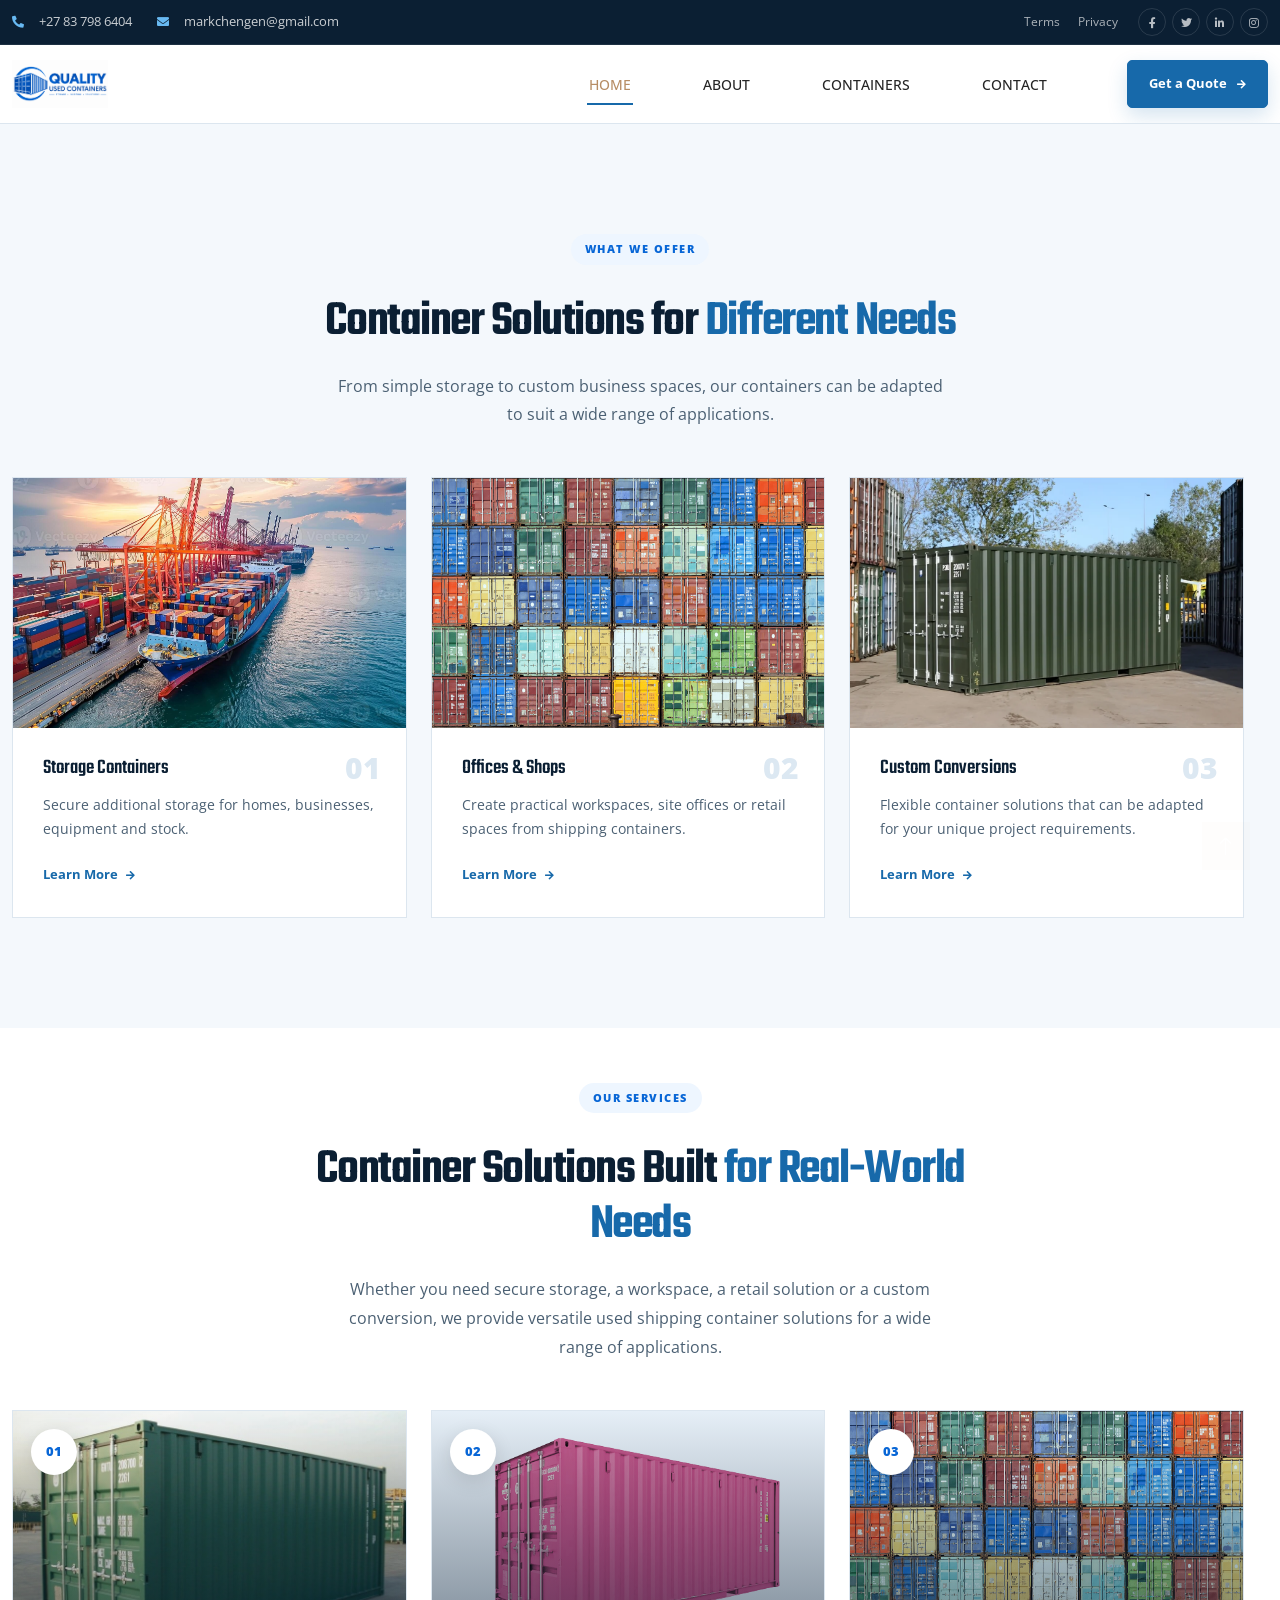
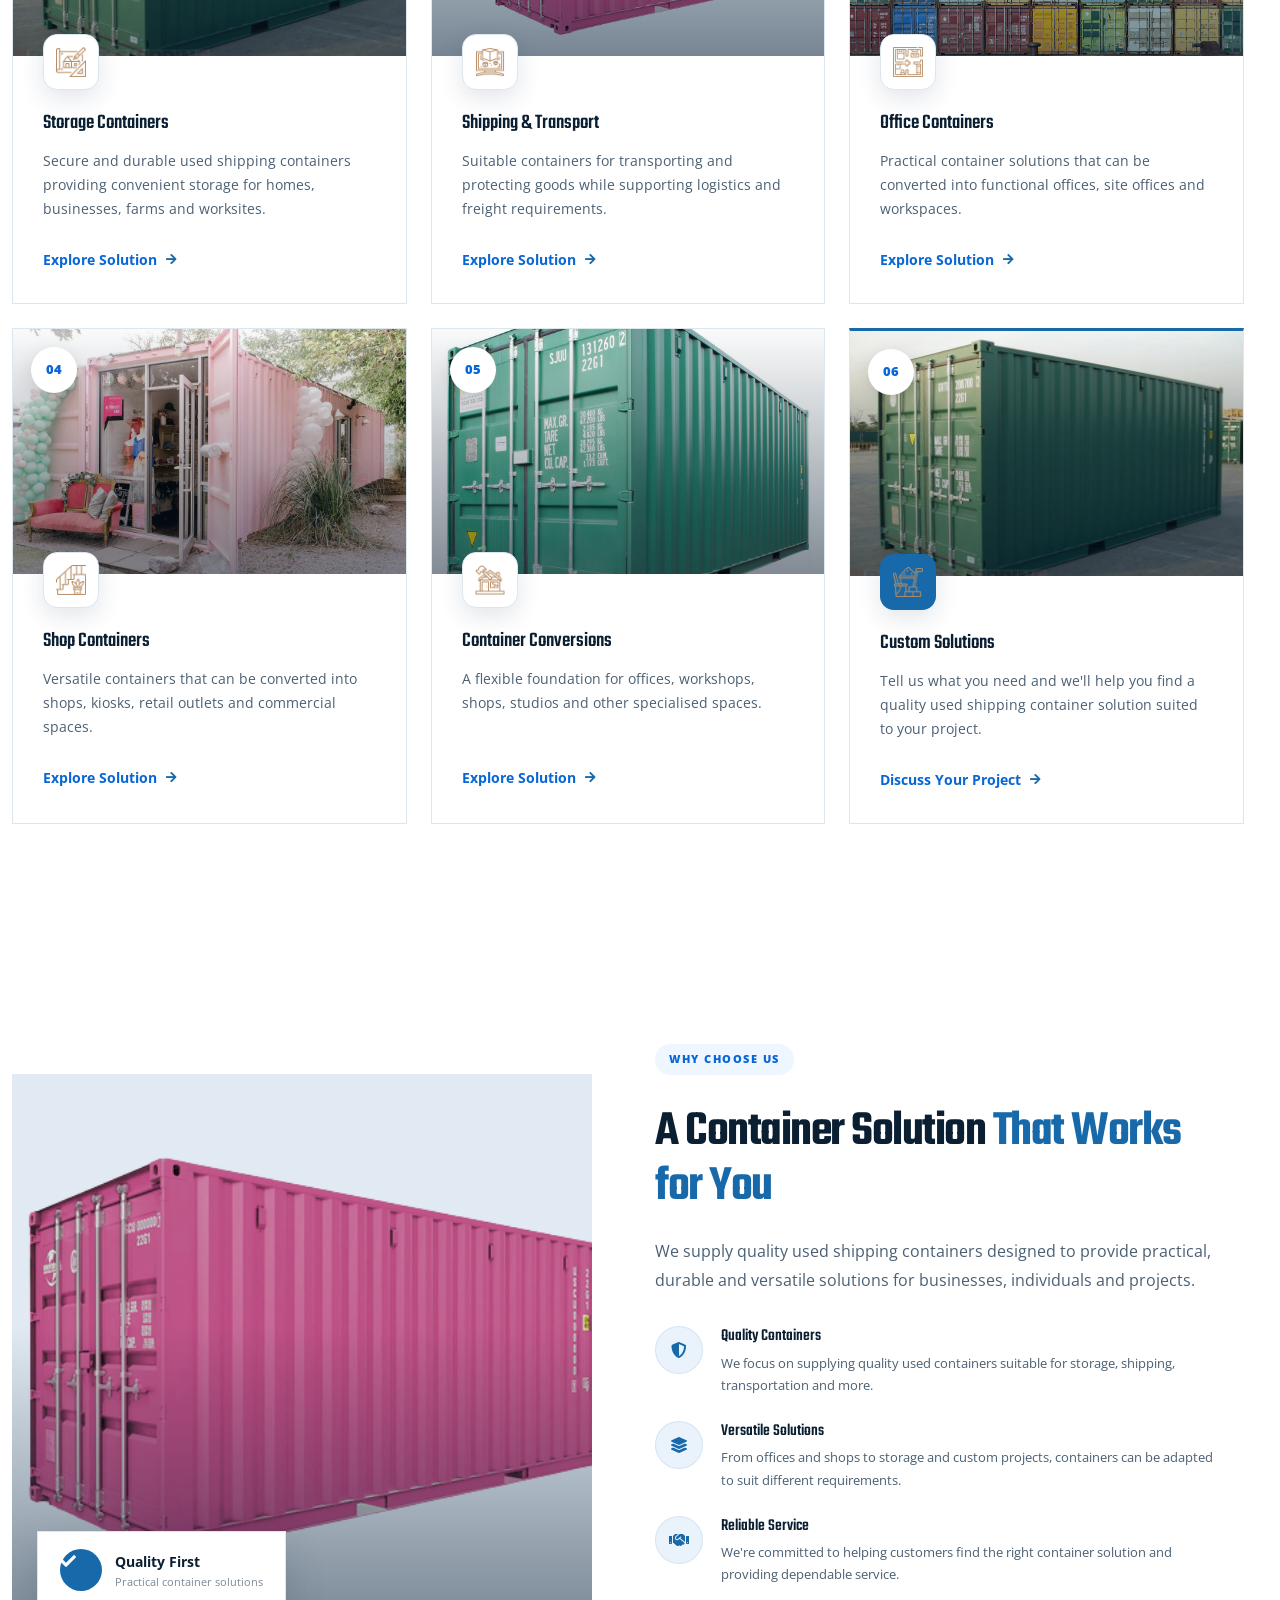
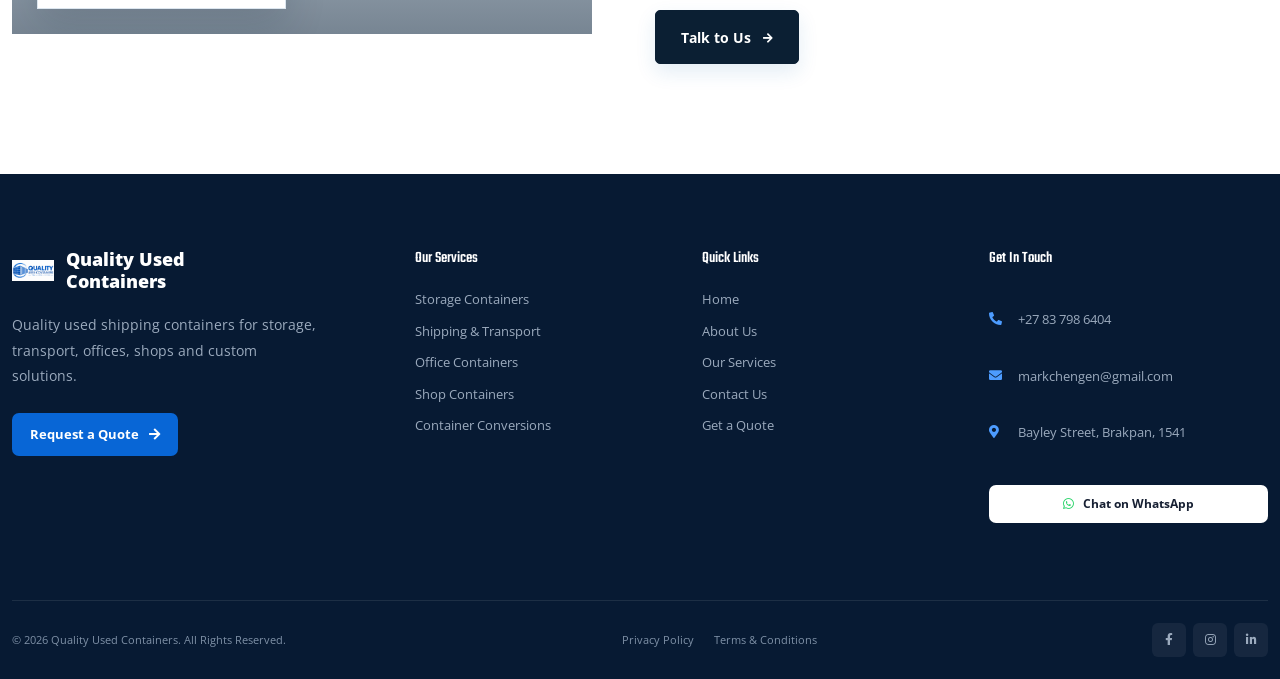
==== index.html @ aa627e4e "Initial website" ====
<!DOCTYPE html>
<html lang="en">

<head>
    <meta charset="utf-8">
    <title>Arkitektur - Architecture HTML Template</title>
    <meta content="width=device-width, initial-scale=1.0" name="viewport">
    <meta content="" name="keywords">
    <meta content="" name="description">

    <!-- Favicon -->
    <link href="img/favicon.ico" rel="icon">

    <!-- Google Web Fonts -->
    <link rel="preconnect" href="https://fonts.googleapis.com">
    <link rel="preconnect" href="https://fonts.gstatic.com" crossorigin>
    <link href="https://fonts.googleapis.com/css2?family=Open+Sans:wght@400;500;600&family=Teko:wght@400;500;600&display=swap" rel="stylesheet">

    <!-- Icon Font Stylesheet -->
    <link href="https://cdnjs.cloudflare.com/ajax/libs/font-awesome/5.10.0/css/all.min.css" rel="stylesheet">
    <link href="https://cdn.jsdelivr.net/npm/bootstrap-icons@1.4.1/font/bootstrap-icons.css" rel="stylesheet">

    <!-- Libraries Stylesheet -->
    <link href="lib/animate/animate.min.css" rel="stylesheet">
    <link href="lib/owlcarousel/assets/owl.carousel.min.css" rel="stylesheet">
    <link href="lib/tempusdominus/css/tempusdominus-bootstrap-4.min.css" rel="stylesheet" />

    <!-- Customized Bootstrap Stylesheet -->
    <link href="css/bootstrap.min.css" rel="stylesheet">

    <!-- Template Stylesheet -->
    <link href="css/style.css" rel="stylesheet">
</head>

<body>
<!-- Topbar Start -->
<div class="topbar">
    <div class="container">
        <div class="topbar-inner">

            <div class="topbar-contact">
                <a href="tel:+27837986404">
                    <i class="fa fa-phone-alt"></i>
                    <span>+27 83 798 6404</span>
                </a>

                <a href="mailto:markchengen@gmail.com">
                    <i class="fa fa-envelope"></i>
                    <span>markchengen@gmail.com</span>
                </a>
            </div>

            <div class="topbar-right">
                <div class="topbar-links">
                    <a href="#">Terms</a>
                    <a href="#">Privacy</a>
                </div>

                <div class="topbar-social">
                    <a href="#" aria-label="Facebook">
                        <i class="fab fa-facebook-f"></i>
                    </a>

                    <a href="#" aria-label="Twitter">
                        <i class="fab fa-twitter"></i>
                    </a>

                    <a href="#" aria-label="LinkedIn">
                        <i class="fab fa-linkedin-in"></i>
                    </a>

                    <a href="#" aria-label="Instagram">
                        <i class="fab fa-instagram"></i>
                    </a>
                </div>
            </div>

        </div>
    </div>
</div>
<!-- Topbar End -->


<!-- Navbar Start -->
<nav class="navbar navbar-expand-lg main-navbar sticky-top">

    <div class="container">

        <!-- Logo -->
        <a href="index.html" class="navbar-brand site-logo">
            <img src="img/icons/ChatGPT Image Sep 6, 2026, 07_32_24 PM.png" alt="Your Company Logo">
        </a>

        <!-- Mobile Toggle -->
    <button type="button" class="navbar-toggler me-4" data-bs-toggle="collapse" data-bs-target="#navbarCollapse">
            <span class="navbar-toggler-icon"><img src="img/icons/sidebar-4.png" alt="Toggle navigation"></span>
        </button>

        <!-- Navigation -->
        <div class="collapse navbar-collapse" id="navbarCollapse">

            <div class="navbar-nav ms-auto align-items-lg-center">

                <a href="index.html" class="nav-link active">
                    Home
                </a>

                <a href="about.html" class="nav-link">
                    About
                </a>

                <a href="service.html" class="nav-link">
                    Containers
                </a>

                <a href="contact.html" class="nav-link">
                    Contact
                </a>

                <div class="nav-cta-wrapper">
                    <a href="contact.html" class="nav-cta">
                        Get a Quote
                        <i class="fa fa-arrow-right"></i>
                    </a>
                </div>

            </div>

        </div>

    </div>

</nav>
<!-- Navbar End -->

<!-- Hero Start -->
<section class="hero-section">

    <div class="hero-slider owl-carousel">

        <!-- Slide 1 -->
        <div class="hero-slide">
            <img
                src="img/Container3.jpg"
                alt="Quality used shipping containers"
                class="hero-image"
            >

            <div class="hero-overlay"></div>

            <div class="container">
                <div class="hero-content">

                    <span class="hero-eyebrow">
                        QUALITY USED CONTAINERS
                    </span>

                    <h1>
                        Practical Container
                        Solutions Built for
                        <span>Your Needs.</span>
                    </h1>

                    <p>
                        Quality used shipping containers for storage,
                        transportation, offices, shops and custom projects.
                    </p>

                    <div class="hero-buttons">

                        <a href="service.html" class="btn-primary-custom">
                            View Containers
                            <i class="fa fa-arrow-right"></i>
                        </a>

                        <a href="contact.html" class="btn-outline-light-custom">
                            Get a Quote
                        </a>

                    </div>

                </div>
            </div>
        </div>


        <!-- Slide 2 -->
        <div class="hero-slide">
            <img
                src="img/Container7.jpg"
                alt="Durable shipping containers"
                class="hero-image"
            >

            <div class="hero-overlay"></div>

            <div class="container">
                <div class="hero-content">

                    <span class="hero-eyebrow">
                        DURABLE & VERSATILE
                    </span>

                    <h1>
                        The Right Container
                        for Your Next
                        <span>Project.</span>
                    </h1>

                    <p>
                        From secure storage to commercial spaces and
                        custom conversions, find a container that works
                        for you.
                    </p>

                    <div class="hero-buttons">

                        <a href="service.html" class="btn-primary-custom">
                            Explore Containers
                            <i class="fa fa-arrow-right"></i>
                        </a>

                        <a href="contact.html" class="btn-outline-light-custom">
                            Contact Us
                        </a>

                    </div>

                </div>
            </div>
        </div>


        <!-- Slide 3 -->
        <div class="hero-slide">
            <img
                src="img/Container8.webp"
                alt="Shipping container solutions"
                class="hero-image"
            >

            <div class="hero-overlay"></div>

            <div class="container">
                <div class="hero-content">

                    <span class="hero-eyebrow">
                        STORAGE • BUSINESS • CONVERSIONS
                    </span>

                    <h1>
                        One Container.
                        <span>Endless Possibilities.</span>
                    </h1>

                    <p>
                        Strong, adaptable and practical container solutions
                        for individuals, businesses and projects.
                    </p>

                    <div class="hero-buttons">

                        <a href="contact.html" class="btn-primary-custom">
                            Request a Quote
                            <i class="fa fa-arrow-right"></i>
                        </a>

                        <a href="about.html" class="btn-outline-light-custom">
                            Learn More
                        </a>

                    </div>

                </div>
            </div>
        </div>

    </div>

</section>
<!-- Hero End -->

<!-- Solutions Start -->
<section class="solutions-section">

    <div class="container">

        <div class="section-heading text-center">

            <span class="section-label">
                WHAT WE OFFER
            </span>

            <h2>
                Container Solutions for
                <span>Different Needs</span>
            </h2>

            <p>
                From simple storage to custom business spaces,
                our containers can be adapted to suit a wide range
                of applications.
            </p>

        </div>


        <div class="row g-4 mt-4">

            <div class="col-lg-4 col-md-6">

                <div class="solution-card">

                    <div class="solution-image">
                        <img
                            src="img/Container3.jpg"
                            alt="Container storage"
                        >
                    </div>

                    <div class="solution-content">

                        <span class="solution-number">01</span>

                        <h3>Storage Containers</h3>

                        <p>
                            Secure additional storage for homes,
                            businesses, equipment and stock.
                        </p>

                        <a href="service.html">
                            Learn More
                            <i class="fa fa-arrow-right"></i>
                        </a>

                    </div>

                </div>

            </div>


            <div class="col-lg-4 col-md-6">

                <div class="solution-card">

                    <div class="solution-image">
                        <img
                            src="img/Container7.jpg"
                            alt="Container office"
                        >
                    </div>

                    <div class="solution-content">

                        <span class="solution-number">02</span>

                        <h3>Offices & Shops</h3>

                        <p>
                            Create practical workspaces, site offices
                            or retail spaces from shipping containers.
                        </p>

                        <a href="service.html">
                            Learn More
                            <i class="fa fa-arrow-right"></i>
                        </a>

                    </div>

                </div>

            </div>


            <div class="col-lg-4 col-md-6">

                <div class="solution-card">

                    <div class="solution-image">
                        <img
                            src="img/Container8.webp"
                            alt="Custom container conversion"
                        >
                    </div>

                    <div class="solution-content">

                        <span class="solution-number">03</span>

                        <h3>Custom Conversions</h3>

                        <p>
                            Flexible container solutions that can be
                            adapted for your unique project requirements.
                        </p>

                        <a href="service.html">
                            Learn More
                            <i class="fa fa-arrow-right"></i>
                        </a>

                    </div>

                </div>

            </div>

        </div>

    </div>

</section>
<!-- Solutions End -->

<!-- Services Start -->
<section class="services-section">

    <div class="container">

        <!-- Section Heading -->
        <div class="section-heading">

            <span class="section-label">
                OUR SERVICES
            </span>

            <h2>
                Container Solutions Built
                <span>for Real-World Needs</span>
            </h2>

            <p>
                Whether you need secure storage, a workspace, a retail
                solution or a custom conversion, we provide versatile
                used shipping container solutions for a wide range of
                applications.
            </p>

        </div>


        <!-- Services Grid -->
        <div class="row g-4 mt-4">

            <!-- Storage -->
            <div class="col-lg-4 col-md-6">

                <article class="service-card">

                    <div class="service-card-image">

                        <img
                            src="img/Container10.jpg"
                            alt="Used shipping container for storage"
                        >

                        <span class="service-number">01</span>

                    </div>

                    <div class="service-card-content">

                        <div class="service-icon">
                            <img src="img/icons/icon-5.png" alt="">
                        </div>

                        <h3>Storage Containers</h3>

                        <p>
                            Secure and durable used shipping containers
                            providing convenient storage for homes,
                            businesses, farms and worksites.
                        </p>

                        <a href="service.html" class="service-link">
                            Explore Solution
                            <i class="fa fa-arrow-right"></i>
                        </a>

                    </div>

                </article>

            </div>


            <!-- Shipping -->
            <div class="col-lg-4 col-md-6">

                <article class="service-card">

                    <div class="service-card-image">

                        <img
                            src="img/Container11.webp"
                            alt="Shipping container for transportation"
                        >

                        <span class="service-number">02</span>

                    </div>

                    <div class="service-card-content">

                        <div class="service-icon">
                            <img src="img/icons/icon-6.png" alt="">
                        </div>

                        <h3>Shipping & Transport</h3>

                        <p>
                            Suitable containers for transporting and
                            protecting goods while supporting logistics
                            and freight requirements.
                        </p>

                        <a href="service.html" class="service-link">
                            Explore Solution
                            <i class="fa fa-arrow-right"></i>
                        </a>

                    </div>

                </article>

            </div>


            <!-- Offices -->
            <div class="col-lg-4 col-md-6">

                <article class="service-card">

                    <div class="service-card-image">

                        <img
                            src="img/Container7.jpg"
                            alt="Shipping container office"
                        >

                        <span class="service-number">03</span>

                    </div>

                    <div class="service-card-content">

                        <div class="service-icon">
                            <img src="img/icons/icon-7.png" alt="">
                        </div>

                        <h3>Office Containers</h3>

                        <p>
                            Practical container solutions that can be
                            converted into functional offices, site
                            offices and workspaces.
                        </p>

                        <a href="service.html" class="service-link">
                            Explore Solution
                            <i class="fa fa-arrow-right"></i>
                        </a>

                    </div>

                </article>

            </div>


            <!-- Shops -->
            <div class="col-lg-4 col-md-6">

                <article class="service-card">

                    <div class="service-card-image">

                        <img
                            src="img/Container13.jpg"
                            alt="Shipping container shop"
                        >

                        <span class="service-number">04</span>

                    </div>

                    <div class="service-card-content">

                        <div class="service-icon">
                            <img src="img/icons/icon-8.png" alt="">
                        </div>

                        <h3>Shop Containers</h3>

                        <p>
                            Versatile containers that can be converted
                            into shops, kiosks, retail outlets and
                            commercial spaces.
                        </p>

                        <a href="service.html" class="service-link">
                            Explore Solution
                            <i class="fa fa-arrow-right"></i>
                        </a>

                    </div>

                </article>

            </div>


            <!-- Conversions -->
            <div class="col-lg-4 col-md-6">

                <article class="service-card">

                    <div class="service-card-image">

                        <img
                            src="img/Container9.jpg"
                            alt="Custom shipping container conversion"
                        >

                        <span class="service-number">05</span>

                    </div>

                    <div class="service-card-content">

                        <div class="service-icon">
                            <img src="img/icons/icon-9.png" alt="">
                        </div>

                        <h3>Container Conversions</h3>

                        <p>
                            A flexible foundation for offices,
                            workshops, shops, studios and other
                            specialised spaces.
                        </p>

                        <a href="service.html" class="service-link">
                            Explore Solution
                            <i class="fa fa-arrow-right"></i>
                        </a>

                    </div>

                </article>

            </div>


            <!-- Custom -->
            <div class="col-lg-4 col-md-6">

                <article class="service-card service-card-featured">

                    <div class="service-card-image">

                        <img
                            src="img/Container10.jpg"
                            alt="Custom container solution"
                        >

                        <span class="service-number">06</span>

                    </div>

                    <div class="service-card-content">

                        <div class="service-icon">
                            <img src="img/icons/icon-10.png" alt="">
                        </div>

                        <h3>Custom Solutions</h3>

                        <p>
                            Tell us what you need and we'll help you
                            find a quality used shipping container
                            solution suited to your project.
                        </p>

                        <a href="contact.html" class="service-link">
                            Discuss Your Project
                            <i class="fa fa-arrow-right"></i>
                        </a>

                    </div>

                </article>

            </div>

        </div>

    </div>

</section>
<!-- Services End -->
<!-- Why Choose Us Start -->
<section class="why-section">

    <div class="container">

        <div class="row align-items-center g-5">

            <!-- Image -->
            <div class="col-lg-6">

                <div class="why-image">

                    <img
                        src="img/Container11.webp"
                        alt="Quality used shipping containers"
                    >

                    <div class="why-image-card">

                        <span class="why-card-icon">
                            <i class="fa fa-check"></i>
                        </span>

                        <div>
                            <strong>Quality First</strong>
                            <span>Practical container solutions</span>
                        </div>

                    </div>

                </div>

            </div>


            <!-- Content -->
            <div class="col-lg-6">

                <div class="why-content">

                    <span class="section-label">
                        WHY CHOOSE US
                    </span>

                    <h2>
                        A Container Solution
                        <span>That Works for You</span>
                    </h2>

                    <p class="why-intro">
                        We supply quality used shipping containers
                        designed to provide practical, durable and
                        versatile solutions for businesses, individuals
                        and projects.
                    </p>


                    <!-- Feature -->
                    <div class="why-feature">

                        <div class="why-feature-icon">
                            <i class="fa fa-shield-alt"></i>
                        </div>

                        <div>
                            <h3>Quality Containers</h3>

                            <p>
                                We focus on supplying quality used
                                containers suitable for storage,
                                shipping, transportation and more.
                            </p>
                        </div>

                    </div>


                    <!-- Feature -->
                    <div class="why-feature">

                        <div class="why-feature-icon">
                            <i class="fa fa-layer-group"></i>
                        </div>

                        <div>
                            <h3>Versatile Solutions</h3>

                            <p>
                                From offices and shops to storage and
                                custom projects, containers can be adapted
                                to suit different requirements.
                            </p>
                        </div>

                    </div>


                    <!-- Feature -->
                    <div class="why-feature">

                        <div class="why-feature-icon">
                            <i class="fa fa-handshake"></i>
                        </div>

                        <div>
                            <h3>Reliable Service</h3>

                            <p>
                                We're committed to helping customers
                                find the right container solution and
                                providing dependable service.
                            </p>

                        </div>

                    </div>


                    <a href="contact.html" class="btn-primary-custom dark-button">
                        Talk to Us
                        <i class="fa fa-arrow-right"></i>
                    </a>

                </div>

            </div>

        </div>

    </div>

</section>
<!-- =========================================================
     MODERN FOOTER
     ========================================================= -->

<footer class="modern-footer">


<div class="container">

    <div class="footer-main">

        <!-- Company -->
        <div class="footer-company">

            <a href="index.html" class="footer-logo">
                <img src="img/icons/ChatGPT Image Sep 6, 2026, 07_32_24 PM.png" alt="Quality Used Containers">
                <span>Quality Used Containers</span>
            </a>

            <p>
                Quality used shipping containers for storage, transport,
                offices, shops and custom solutions.
            </p>

            <a href="contact.html" class="footer-quote-button">
                Request a Quote
                <i class="fa fa-arrow-right"></i>
            </a>

        </div>


        <!-- Services -->
        <div class="footer-column">

            <h3>Our Services</h3>

            <a href="service.html">Storage Containers</a>
            <a href="service.html">Shipping & Transport</a>
            <a href="service.html">Office Containers</a>
            <a href="service.html">Shop Containers</a>
            <a href="service.html">Container Conversions</a>

        </div>


        <!-- Quick Links -->
        <div class="footer-column">

            <h3>Quick Links</h3>

            <a href="index.html">Home</a>
            <a href="about.html">About Us</a>
            <a href="service.html">Our Services</a>
            <a href="contact.html">Contact Us</a>
            <a href="contact.html">Get a Quote</a>

        </div>


        <!-- Contact -->
        <div class="footer-column footer-contact">

            <h3>Get In Touch</h3>

            <a href="tel:+27837986404">
                <i class="fa fa-phone-alt"></i>
                <span>+27 83 798 6404</span>
            </a>

            <a href="mailto:markchengen@gmail.com">
                <i class="fa fa-envelope"></i>
                <span>markchengen@gmail.com</span>
            </a>

            <a href="#">
                <i class="fa fa-map-marker-alt"></i>
                <span>Bayley Street, Brakpan, 1541</span>
            </a>

            <a
                href="https://wa.me/27837986404"
                target="_blank"
                class="footer-whatsapp">
                <i class="fab fa-whatsapp"></i>
                Chat on WhatsApp
            </a>

        </div>

    </div>


    <!-- Footer Bottom -->
    <div class="footer-bottom">

        <p>
            © 2026 Quality Used Containers.
            All Rights Reserved.
        </p>

        <div class="footer-bottom-links">
            <a href="#">Privacy Policy</a>
            <a href="#">Terms & Conditions</a>
        </div>

        <div class="footer-social">

            <a href="#" aria-label="Facebook">
                <i class="fab fa-facebook-f"></i>
            </a>

            <a href="#" aria-label="Instagram">
                <i class="fab fa-instagram"></i>
            </a>

            <a href="#" aria-label="LinkedIn">
                <i class="fab fa-linkedin-in"></i>
            </a>

        </div>

    </div>

</div>


</footer>
    
    <!-- Back to Top -->
    <a href="#" class="btn btn-lg btn-primary btn-lg-square back-to-top"><i class="bi bi-arrow-up"></i></a>


    <!-- JavaScript Libraries -->
    <script src="https://code.jquery.com/jquery-3.4.1.min.js"></script>
    <script src="https://cdn.jsdelivr.net/npm/bootstrap@5.0.0/dist/js/bootstrap.bundle.min.js"></script>
    <script src="lib/wow/wow.min.js"></script>
    <script src="lib/easing/easing.min.js"></script>
    <script src="lib/waypoints/waypoints.min.js"></script>
    <script src="lib/counterup/counterup.min.js"></script>
    <script src="lib/owlcarousel/owl.carousel.min.js"></script>
    <script src="lib/tempusdominus/js/moment.min.js"></script>
    <script src="lib/tempusdominus/js/moment-timezone.min.js"></script>
    <script src="lib/tempusdominus/js/tempusdominus-bootstrap-4.min.js"></script>

    <!-- Template Javascript -->
    <script src="js/main.js"></script>
</body>

</html>
---- css/style.css ----
/********** Template CSS **********/
:root {
    --primary: #B78D65;
    --light: #F8F8F8;
    --dark: #252525;
}

h1,
h2,
.h1,
.h2,
.fw-bold {
    font-weight: 600 !important;
}

h3,
h4,
.h3,
.h4,
.fw-medium {
    font-weight: 500 !important;
}

h5,
h6,
.h5,
.h6,
.fw-normal {
    font-weight: 400 !important;
}

.back-to-top {
    position: fixed;
    display: none;
    right: 30px;
    bottom: 30px;
    z-index: 99;
}


/*** Spinner ***/
#spinner {
    opacity: 0;
    visibility: hidden;
    transition: opacity .5s ease-out, visibility 0s linear .5s;
    z-index: 99999;
}

#spinner.show {
    transition: opacity .5s ease-out, visibility 0s linear 0s;
    visibility: visible;
    opacity: 1;
}


/*** Button ***/
.btn {
    font-weight: 500;
    transition: .5s;
}

.btn.btn-primary,
.btn.btn-secondary {
    color: #FFFFFF;
}

.btn-square {
    width: 38px;
    height: 38px;
}

.btn-sm-square {
    width: 32px;
    height: 32px;
}

.btn-lg-square {
    width: 48px;
    height: 48px;
}

.btn-square,
.btn-sm-square,
.btn-lg-square {
    padding: 0;
    display: flex;
    align-items: center;
    justify-content: center;
    font-weight: normal;
}

.btn-outline-body {
    color: var(--primary);
    border-color: #777777;
}

.btn-outline-body:hover {
    color: #FFFFFF;
    background: var(--primary);
    border-color: var(--primary);
}


/*** Navbar ***/
.navbar .dropdown-toggle::after {
    border: none;
    content: "\f107";
    font-family: "Font Awesome 5 Free";
    font-weight: 900;
    vertical-align: middle;
    margin-left: 8px;
}

.navbar .navbar-nav .nav-link {
    margin-right: 30px;
    padding: 30px 0;
    color: var(--dark);
    font-weight: 500;
    text-transform: uppercase;
    outline: none;
}

.navbar .navbar-nav .nav-link:hover,
.navbar .navbar-nav .nav-link.active {
    color: var(--primary);
}

.navbar.sticky-top {
    top: -100px;
    transition: .5s;
}

@media (max-width: 991.98px) {
    .navbar .navbar-nav .nav-link {
        margin-right: 0;
        padding: 10px 0;
    }

    .navbar .navbar-nav {
        border-top: 1px solid #EEEEEE;
    }
}

@media (min-width: 992px) {
    .navbar .nav-item .dropdown-menu {
        display: block;
        visibility: hidden;
        top: 100%;
        transform: rotateX(-75deg);
        transform-origin: 0% 0%;
        transition: .5s;
        opacity: 0;
    }

    .navbar .nav-item:hover .dropdown-menu {
        transform: rotateX(0deg);
        visibility: visible;
        transition: .5s;
        opacity: 1;
    }
}


/*** Header ***/
.owl-carousel-inner {
    position: absolute;
    width: 100%;
    height: 100%;
    top: 0;
    left: 0;
    display: flex;
    align-items: center;
    background: rgba(0, 0, 0, .5);
}

@media (max-width: 768px) {
    .header-carousel .owl-carousel-item {
        position: relative;
        min-height: 500px;
    }

    .header-carousel .owl-carousel-item img {
        position: absolute;
        width: 100%;
        height: 100%;
        object-fit: cover;
    }

    .header-carousel .owl-carousel-item p {
        font-size: 16px !important;
    }
}

.header-carousel .owl-dots {
    position: absolute;
    width: 60px;
    height: 100%;
    top: 0;
    right: 30px;
    display: flex;
    flex-direction: column;
    align-items: center;
    justify-content: center;
}

.header-carousel .owl-dots .owl-dot {
    position: relative;
    width: 45px;
    height: 45px;
    margin: 5px 0;
    background: var(--dark);
    transition: .5s;
}

.header-carousel .owl-dots .owl-dot.active {
    width: 60px;
    height: 60px;
}

.header-carousel .owl-dots .owl-dot img {
    position: absolute;
    width: 100%;
    height: 100%;
    object-fit: cover;
    padding: 2px;
    transition: .5s;
    opacity: .3;
}

.header-carousel .owl-dots .owl-dot.active img {
    opacity: 1;
}

.page-header {
    background: linear-gradient(rgba(0, 0, 0, .5), rgba(0, 0, 0, .5)), url(../img/Container4.jpg) center center no-repeat;
    background-size: cover;
}

.breadcrumb-item+.breadcrumb-item::before {
    color: var(--light);
}


/*** Section Title ***/
.section-title {
    color: var(--primary);
    font-weight: 600;
    letter-spacing: 5px;
    text-transform: uppercase;
}


/*** Facts ***/
.fact-item .fact-icon {
    width: 120px;
    height: 120px;
    margin-top: -60px;
    margin-bottom: 1.5rem;
    display: inline-flex;
    align-items: center;
    justify-content: center;
    background: #FFFFFF;
    border-radius: 120px;
    transition: .5s;
}

.fact-item:hover .fact-icon {
    background: var(--dark);
}

.fact-item .fact-icon i {
    color: var(--primary);
    transition: .5;
}

.fact-item:hover .fact-icon i {
    color: #FFFFFF;
}


/*** About & Feature ***/
.about-img,
.feature-img {
    position: relative;
    height: 100%;
    min-height: 400px;
}

.about-img img,
.feature-img img {
    position: absolute;
    width: 60%;
    height: 80%;
    object-fit: cover;
}

.about-img img:last-child,
.feature-img img:last-child {
    margin: 20% 0 0 40%;
}

.about-img::before,
.feature-img::before {
    position: absolute;
    content: "";
    width: 60%;
    height: 80%;
    top: 10%;
    left: 20%;
    border: 5px solid var(--primary);
    z-index: -1;
}


/*** Service ***/
.service-item .bg-img {
    position: absolute;
    width: 100%;
    height: 100%;
    object-fit: cover;
    z-index: -1;
}

.service-item .service-text {
    background: var(--light);
    transition: .5s;
}

.service-item:hover .service-text {
    background: rgba(0, 0, 0, .7);
}

.service-item * {
    transition: .5;
}

.service-item:hover * {
    color: #FFFFFF;
}

.service-item .btn {
    width: 40px;
    height: 40px;
    display: inline-flex;
    align-items: center;
    color: var(--dark);
    background: #FFFFFF;
    white-space: nowrap;
    overflow: hidden;
    transition: .5s;
}

.service-item:hover .btn {
    width: 140px;
}


/*** Project ***/
.project .nav .nav-link {
    background: var(--light);
    transition: .5s;
}

.project .nav .nav-link.active {
    background: var(--primary);
}

.project .nav .nav-link.active h3 {
    color: #FFFFFF !important;
}


/*** Team ***/
.team-items {
    margin: -.75rem;
}

.team-item {
    padding: .75rem;
}

.team-item::after {
    position: absolute;
    content: "";
    width: 100%;
    height: 0;
    top: 0;
    left: 0;
    background: #FFFFFF;
    transition: .5s;
    z-index: -1;
}

.team-item:hover::after {
    height: 100%;
    background: var(--primary);
}

.team-item .team-social {
    position: absolute;
    width: 100%;
    bottom: -20px;
    left: 0;
}

.team-item .team-social .btn {
    display: inline-flex;
    margin: 0 2px;
    color: var(--primary);
    background: var(--light);
}

.team-item .team-social .btn:hover {
    color: #FFFFFF;
    background: var(--primary);
}


/*** Appointment ***/
.bootstrap-datetimepicker-widget.bottom {
    top: auto !important;
}

.bootstrap-datetimepicker-widget .table * {
    border-bottom-width: 0px;
}

.bootstrap-datetimepicker-widget .table th {
    font-weight: 500;
}

.bootstrap-datetimepicker-widget.dropdown-menu {
    padding: 10px;
    border-radius: 2px;
}

.bootstrap-datetimepicker-widget table td.active,
.bootstrap-datetimepicker-widget table td.active:hover {
    background: var(--primary);
}

.bootstrap-datetimepicker-widget table td.today::before {
    border-bottom-color: var(--primary);
}


/*** Testimonial ***/
.testimonial-carousel {
    display: flex !important;
    flex-direction: column-reverse;
    max-width: 700px;
    margin: 0 auto;
}

.testimonial-carousel .owl-dots {
    height: 100px;
    display: flex;
    align-items: center;
    justify-content: center;
    margin-bottom: 30px;
}

.testimonial-carousel .owl-dots .owl-dot {
    position: relative;
    width: 60px;
    height: 60px;
    margin: 0 5px;
    transition: .5s;
}

.testimonial-carousel .owl-dots .owl-dot.active {
    width: 100px;
    height: 100px;
}

.testimonial-carousel .owl-dots .owl-dot::after {
    position: absolute;
    width: 40px;
    height: 40px;
    bottom: -20px;
    left: 50%;
    transform: translateX(-50%);
    display: flex;
    align-items: center;
    justify-content: center;
    content: "\f10d";
    font-family: "Font Awesome 5 Free";
    font-weight: 900;
    color: var(--primary);
    background: #FFFFFF;
    border-radius: 40px;
    transition: .5s;
    opacity: 0;
}

.testimonial-carousel .owl-dots .owl-dot.active::after {
    opacity: 1;
}

.testimonial-carousel .owl-dots .owl-dot img {
    opacity: .4;
    transition: .5s;
}

.testimonial-carousel .owl-dots .owl-dot.active img {
    opacity: 1;
}


/*** Footer ***/
.footer .btn.btn-link {
    display: block;
    margin-bottom: 5px;
    padding: 0;
    text-align: left;
    color: #777777;
    font-weight: normal;
    text-transform: capitalize;
    transition: .3s;
}

.footer .btn.btn-link::before {
    position: relative;
    content: "\f105";
    font-family: "Font Awesome 5 Free";
    font-weight: 900;
    color: var(--primary);
    margin-right: 10px;
}

.footer .btn.btn-link:hover {
    color: var(--primary);
    letter-spacing: 1px;
    box-shadow: none;
}

.footer .form-control {
    border-color: #777777;
}

.footer .copyright {
    padding: 25px 0;
    font-size: 15px;
    border-top: 1px solid rgba(256, 256, 256, .1);
}

.footer .copyright a {
    color: var(--light);
}

.footer .copyright a:hover {
    color: var(--primary);
}
/* =========================================================
   MODERN HEADER / NAVBAR
   BLUE & WHITE THEME
========================================================= */

:root {
    --brand-primary: #1769aa;
    --brand-primary-dark: #0f4f82;
    --brand-dark: #0b1f33;
    --brand-dark-2: #12304a;
    --brand-text: #4b6073;
    --brand-light: #f4f8fc;
    --brand-blue-light: #eaf3fb;
    --brand-border: #dce6ef;
    --white: #ffffff;
}


/* =========================================================
   TOPBAR
========================================================= */

.topbar {
    background: var(--brand-dark);
    color: rgba(255, 255, 255, 0.78);
    font-size: 13px;
    border-bottom: 1px solid rgba(255, 255, 255, 0.08);
}

.topbar-inner {
    min-height: 42px;
    display: flex;
    align-items: center;
    justify-content: space-between;
    gap: 20px;
}

.topbar-contact,
.topbar-right,
.topbar-links,
.topbar-social {
    display: flex;
    align-items: center;
}

.topbar-contact {
    gap: 24px;
}

.topbar-contact a {
    color: rgba(255, 255, 255, 0.72);
    text-decoration: none;
    transition: all 0.25s ease;
}

.topbar-contact a:hover {
    color: #65b7f3;
}

.topbar-contact i {
    color: #65b7f3;
    margin-right: 7px;
}

.topbar-right {
    gap: 22px;
}

.topbar-links {
    gap: 18px;
}

.topbar-links a {
    color: rgba(255, 255, 255, 0.65);
    text-decoration: none;
    transition: color 0.25s ease;
}

.topbar-links a:hover {
    color: var(--white);
}

.topbar-social {
    gap: 7px;
}

.topbar-social a {
    width: 27px;
    height: 27px;
    display: inline-flex;
    align-items: center;
    justify-content: center;
    border: 1px solid rgba(255, 255, 255, 0.15);
    border-radius: 50%;
    color: rgba(255, 255, 255, 0.7);
    font-size: 11px;
    text-decoration: none;
    transition: all 0.25s ease;
}

.topbar-social a:hover {
    background: var(--brand-primary);
    border-color: var(--brand-primary);
    color: var(--white);
    transform: translateY(-2px);
}


/* =========================================================
   MAIN NAVBAR
========================================================= */

.main-navbar {
    background: rgba(255, 255, 255, 0.98);
    border-bottom: 1px solid var(--brand-border);
    min-height: 78px;
    padding: 0;

    transition:
        background 0.3s ease,
        box-shadow 0.3s ease;
}


/* Logo */

.site-logo {
    display: flex;
    align-items: center;
    padding: 0;
}

.site-logo img {
    width: auto;
    max-height: 48px;
    object-fit: contain;
}


/* Navigation */

.main-navbar .navbar-nav {
    gap: 5px;
}

.main-navbar .nav-link {
    position: relative;
    display: flex;
    align-items: center;
    min-height: 78px;
    padding: 0 17px !important;

    color: var(--brand-dark);

    font-size: 14px;
    font-weight: 600;
    text-decoration: none;

    transition: color 0.25s ease;
}


/* Animated underline */

.main-navbar .nav-link::after {
    content: "";

    position: absolute;
    left: 17px;
    right: 17px;
    bottom: 0;

    height: 3px;

    background: var(--brand-primary);

    transform: scaleX(0);
    transform-origin: center;

    transition: transform 0.25s ease;
}

.main-navbar .nav-link:hover,
.main-navbar .nav-link.active {
    color: var(--brand-primary);
}

.main-navbar .nav-link:hover::after,
.main-navbar .nav-link.active::after {
    transform: scaleX(1);
}


/* =========================================================
   QUOTE BUTTON
========================================================= */

.nav-cta-wrapper {
    margin-left: 18px;
}

.nav-cta {
    display: inline-flex;
    align-items: center;
    gap: 10px;

    padding: 12px 20px;

    background: var(--brand-primary);
    color: var(--white);

    border-radius: 5px;

    font-size: 13px;
    font-weight: 700;
    text-decoration: none;

    box-shadow: 0 8px 20px rgba(23, 105, 170, 0.18);

    transition:
        background 0.25s ease,
        transform 0.25s ease,
        box-shadow 0.25s ease;
}

.nav-cta i {
    font-size: 11px;
    transition: transform 0.25s ease;
}

.nav-cta:hover {
    background: var(--brand-primary-dark);
    color: var(--white);

    transform: translateY(-2px);

    box-shadow: 0 10px 24px rgba(23, 105, 170, 0.25);
}

.nav-cta:hover i {
    transform: translateX(3px);
}


/* =========================================================
   MOBILE NAVIGATION
========================================================= */
.navbar-toggler-icon {
    color: #000000;
}
.navbar-toggler {
    width: 46px;
    height: 46px;

    border: 1px solid var(--brand-border);
    border-radius: 5px;
color: #000000;
    display: flex;
    align-items: center;
    justify-content: center;

    box-shadow: none !important;
}

.navbar-toggler:focus {
    box-shadow: 0 0 0 3px rgba(23, 105, 170, 0.15) !important;
    color: #000000;
}


/* =========================================================
   STICKY NAVBAR
========================================================= */

.main-navbar.sticky-top {
    z-index: 999;
}


/* =========================================================
   HERO
========================================================= */

.hero-section {
    position: relative;
    overflow: hidden;
}

.hero-slide {
    position: relative;

    min-height: 680px;

    display: flex;
    align-items: center;

    overflow: hidden;
}

.hero-image {
    position: absolute;
    inset: 0;

    width: 100%;
    height: 100%;

    object-fit: cover;
}


/* Blue/navy overlay */

.hero-overlay {
    position: absolute;
    inset: 0;

    background:
        linear-gradient(
            90deg,
            rgba(5, 24, 43, 0.92) 0%,
            rgba(8, 37, 64, 0.78) 42%,
            rgba(9, 46, 78, 0.25) 100%
        );
}

.hero-content {
    position: relative;
    z-index: 2;

    max-width: 760px;

    padding: 100px 0;
}

.hero-eyebrow,
.section-label {
    display: inline-flex;
    align-items: center;
    gap: 10px;

    color: #68b9f2;

    font-size: 12px;
    font-weight: 800;
    letter-spacing: 2px;
}

.hero-eyebrow::before,
.section-label::before {
    content: "";

    width: 30px;
    height: 2px;

    background: currentColor;
}

.hero-content h1 {
    margin: 18px 0 24px;

    color: #fff;

    font-size: clamp(44px, 5vw, 72px);
    line-height: 1.04;

    font-weight: 800;
    letter-spacing: -2px;
}

.hero-content h1 span {
    color: #68b9f2;
}

.hero-content p {
    max-width: 650px;

    margin-bottom: 32px;

    color: rgba(255, 255, 255, 0.86);

    font-size: 18px;
    line-height: 1.7;
}

.hero-buttons {
    display: flex;
    align-items: center;
    gap: 14px;
    flex-wrap: wrap;
}


/* =========================================================
   GENERAL BLUE BUTTON
========================================================= */

.btn-primary-custom {
    display: inline-flex;
    align-items: center;
    justify-content: center;
    gap: 10px;

    padding: 13px 23px;

    background: var(--brand-primary);
    color: var(--white);

    border: 1px solid var(--brand-primary);
    border-radius: 5px;

    font-size: 13px;
    font-weight: 700;
    text-decoration: none;

    transition: all 0.25s ease;
}

.btn-primary-custom:hover {
    background: var(--brand-primary-dark);
    border-color: var(--brand-primary-dark);
    color: var(--white);

    transform: translateY(-2px);

    box-shadow: 0 10px 24px rgba(23, 105, 170, 0.20);
}

.btn-primary-custom i {
    font-size: 11px;
    transition: transform 0.25s ease;
}

.btn-primary-custom:hover i {
    transform: translateX(3px);
}


/* =========================================================
   HERO OUTLINE BUTTON
========================================================= */

.btn-outline-light-custom {
    display: inline-flex;
    align-items: center;
    justify-content: center;
    gap: 10px;

    padding: 13px 23px;

    background: rgba(255, 255, 255, 0.05);
    color: var(--white);

    border: 1px solid rgba(255, 255, 255, 0.55);
    border-radius: 5px;

    font-size: 13px;
    font-weight: 700;
    text-decoration: none;

    transition: all 0.25s ease;
}

.btn-outline-light-custom:hover {
    background: var(--white);
    color: var(--brand-dark);
    border-color: var(--white);

    transform: translateY(-2px);
}


/* =========================================================
   RESPONSIVE
========================================================= */

@media (max-width: 991.98px) {

    .topbar {
        display: none;
    }

    .main-navbar {
        min-height: 70px;
        padding: 10px 0;
    }

    .main-navbar .navbar-nav {
        gap: 0;
        padding-top: 15px;
    }

    .main-navbar .nav-link {
        min-height: auto;
        padding: 13px 5px !important;
        border-bottom: 1px solid var(--brand-border);
    }

    .main-navbar .nav-link::after {
        display: none;
    }

    .nav-cta-wrapper {
        margin: 15px 0 5px;
    }

    .nav-cta {
        width: 100%;
        justify-content: center;
    }

    .site-logo img {
        max-height: 42px;
    }

}


@media (max-width: 575.98px) {

    .main-navbar {
        padding-left: 5px;
        padding-right: 5px;
    }

    .site-logo img {
        max-width: 150px;
    }

    .hero-content {
        padding: 80px 0;
    }

    .hero-content h1 {
        font-size: 42px;
        letter-spacing: -1px;
    }

    .hero-content p {
        font-size: 16px;
    }

}
/* =========================================================
   BUTTONS
   ========================================================= */

.btn-primary-custom,
.btn-outline-light-custom {
    display: inline-flex;
    align-items: center;
    justify-content: center;
    gap: 12px;

    min-height: 54px;
    padding: 0 25px;

    border-radius: 5px;

    font-size: 14px;
    font-weight: 700;

    text-decoration: none;

    transition: all 0.25s ease;
}


/* Primary Blue Button */

.btn-primary-custom {
    background: var(--brand-primary);
    color: var(--white);

    border: 1px solid var(--brand-primary);

    box-shadow: 0 8px 20px rgba(23, 105, 170, 0.12);
}

.btn-primary-custom:hover {
    background: var(--brand-primary-dark);
    border-color: var(--brand-primary-dark);
    color: var(--white);

    transform: translateY(-2px);

    box-shadow: 0 12px 25px rgba(23, 105, 170, 0.20);
}

.btn-primary-custom i {
    font-size: 11px;

    transition: transform 0.25s ease;
}

.btn-primary-custom:hover i {
    transform: translateX(4px);
}


/* Outline Button */

.btn-outline-light-custom {
    color: var(--white);

    border: 1px solid rgba(255, 255, 255, 0.55);

    background: rgba(255, 255, 255, 0.03);
}

.btn-outline-light-custom:hover {
    background: var(--white);
    border-color: var(--white);

    color: var(--brand-dark);
}


/* =========================================================
   TRUST STRIP
   ========================================================= */

.trust-strip {
    position: relative;
    z-index: 5;

    background: var(--white);

    border-bottom: 1px solid var(--brand-border);

    box-shadow: 0 10px 35px rgba(11, 31, 51, 0.05);
}

.trust-grid {
    display: grid;
    grid-template-columns: repeat(4, 1fr);
}

.trust-item {
    min-height: 120px;

    display: flex;
    align-items: center;

    gap: 15px;

    padding: 22px 24px;

    border-right: 1px solid var(--brand-border);
}

.trust-item:last-child {
    border-right: 0;
}


/* Trust Icon */

.trust-icon {
    width: 46px;
    height: 46px;

    flex: 0 0 46px;

    display: flex;
    align-items: center;
    justify-content: center;

    background: var(--brand-blue-light);

    color: var(--brand-primary);

    border: 1px solid rgba(23, 105, 170, 0.10);

    border-radius: 50%;

    transition: all 0.25s ease;
}

.trust-item:hover .trust-icon {
    background: var(--brand-primary);
    color: var(--white);

    transform: translateY(-2px);
}

.trust-item h3 {
    margin: 0 0 5px;

    color: var(--brand-dark);

    font-size: 15px;
    font-weight: 700;
}

.trust-item p {
    margin: 0;

    color: var(--brand-text);

    font-size: 12px;
    line-height: 1.5;
}


/* =========================================================
   ABOUT
   ========================================================= */

.about-section {
    padding: 110px 0;

    background: var(--white);
}

.about-gallery {
    position: relative;

    min-height: 560px;
}

.about-image-main {
    position: absolute;

    top: 0;
    left: 0;

    width: 78%;
    height: 470px;

    overflow: hidden;
}

.about-image-main img,
.about-image-small img {
    width: 100%;
    height: 100%;

    object-fit: cover;

    transition: transform 0.5s ease;
}

.about-image-main:hover img,
.about-image-small:hover img {
    transform: scale(1.04);
}

.about-image-small {
    position: absolute;

    right: 0;
    bottom: 0;

    width: 50%;
    height: 270px;

    padding: 8px;

    background: var(--white);

    overflow: hidden;
}


/* About Badge */

.about-badge {
    position: absolute;

    left: 30px;
    bottom: 35px;

    width: 125px;
    height: 125px;

    display: flex;
    flex-direction: column;
    align-items: center;
    justify-content: center;

    background: var(--brand-primary);

    color: var(--white);

    border-radius: 50%;

    box-shadow: 0 15px 35px rgba(11, 31, 51, 0.20);
}

.about-badge span {
    font-size: 9px;
    letter-spacing: 2px;
}

.about-badge strong {
    font-size: 24px;
    line-height: 1.2;
}


/* About Content */

.about-content {
    max-width: 600px;
}

.about-content h2,
.section-heading h2 {
    margin: 16px 0 22px;

    color: var(--brand-dark);

    font-size: clamp(34px, 4vw, 50px);
    line-height: 1.1;

    font-weight: 800;

    letter-spacing: -1.5px;
}

.about-content h2 span,
.section-heading h2 span {
    color: var(--brand-primary);
}

.about-lead {
    color: var(--brand-dark);

    font-size: 18px;
    line-height: 1.7;
}

.about-content > p:not(.about-lead) {
    color: var(--brand-text);

    line-height: 1.8;
}


/* About Features */

.about-features {
    margin: 30px 0;
}

.about-feature {
    display: flex;
    align-items: center;

    gap: 14px;

    margin-bottom: 18px;
}


/* Feature Check */

.feature-check {
    width: 35px;
    height: 35px;

    flex: 0 0 35px;

    display: flex;
    align-items: center;
    justify-content: center;

    border-radius: 50%;

    background: var(--brand-blue-light);

    color: var(--brand-primary);

    border: 1px solid rgba(23, 105, 170, 0.10);

    font-size: 12px;

    transition: all 0.25s ease;
}

.about-feature:hover .feature-check {
    background: var(--brand-primary);
    color: var(--white);

    transform: translateX(3px);
}

/* =========================================================
   ABOUT — FEATURES & ACTIONS
   ========================================================= */

.about-feature strong {
    display: block;

    margin-bottom: 3px;

    color: var(--brand-dark);

    font-size: 14px;
    font-weight: 700;
}

.about-feature p {
    margin: 0;

    color: var(--brand-text);

    font-size: 13px;
    line-height: 1.6;
}


/* About Actions */

.about-actions {
    display: flex;
    align-items: center;
    flex-wrap: wrap;

    gap: 25px;

    margin-top: 32px;
}


/* Dark Secondary Button */

.dark-button {
    background: var(--brand-dark);

    border-color: var(--brand-dark);

    color: var(--white);
}

.dark-button:hover {
    background: var(--brand-primary);
    border-color: var(--brand-primary);

    color: var(--white);
}


/* Phone CTA */

.about-phone {
    display: flex;
    align-items: center;

    gap: 10px;

    color: var(--brand-dark);

    text-decoration: none;

    transition: color .25s ease;
}

.about-phone:hover {
    color: var(--brand-primary);
}

.phone-icon {
    width: 42px;
    height: 42px;

    display: flex;
    align-items: center;
    justify-content: center;

    background: var(--brand-blue-light);

    border: 1px solid rgba(23, 105, 170, 0.12);

    border-radius: 50%;

    color: var(--brand-primary);

    transition: all .25s ease;
}

.about-phone:hover .phone-icon {
    background: var(--brand-primary);

    color: var(--white);

    transform: translateY(-2px);
}

.about-phone small,
.about-phone strong {
    display: block;
}

.about-phone small {
    margin-bottom: 2px;

    color: #7a8a99;

    font-size: 11px;
}

.about-phone strong {
    color: var(--brand-dark);

    font-size: 14px;
    font-weight: 700;
}


/* =========================================================
   SOLUTIONS
   ========================================================= */

.solutions-section {
    padding: 110px 0;

    background: var(--brand-light);
}


/* Section Heading */

.section-heading {
    max-width: 720px;

    margin: 0 auto;

    text-align: center;
}

.section-heading > p {
    max-width: 620px;

    margin: 0 auto;

    color: var(--brand-text);

    line-height: 1.8;
}


/* Solution Card */

.solution-card {
    height: 100%;

    background: var(--white);

    border: 1px solid var(--brand-border);

    overflow: hidden;

    transition:
        transform .3s ease,
        box-shadow .3s ease,
        border-color .3s ease;
}

.solution-card:hover {
    transform: translateY(-8px);

    border-color: rgba(23, 105, 170, 0.18);

    box-shadow: 0 20px 45px rgba(11, 31, 51, 0.10);
}


/* Solution Image */

.solution-image {
    height: 250px;

    overflow: hidden;

    background: var(--brand-blue-light);
}

.solution-image img {
    width: 100%;
    height: 100%;

    object-fit: cover;

    transition: transform .5s ease;
}

.solution-card:hover .solution-image img {
    transform: scale(1.06);
}


/* Solution Content */

.solution-content {
    position: relative;

    padding: 28px 30px 32px;
}

.solution-number {
    position: absolute;

    top: 25px;
    right: 25px;

    color: #dce8f2;

    font-size: 30px;
    font-weight: 800;

    line-height: 1;
}

.solution-content h3 {
    position: relative;
    z-index: 1;

    margin-bottom: 12px;

    color: var(--brand-dark);

    font-size: 21px;
    font-weight: 750;
}

.solution-content p {
    margin-bottom: 20px;

    color: var(--brand-text);

    font-size: 14px;
    line-height: 1.7;
}


/* Solution Link */

.solution-content a {
    display: inline-flex;
    align-items: center;

    gap: 8px;

    color: var(--brand-primary);

    font-size: 13px;
    font-weight: 700;

    text-decoration: none;

    transition: color .2s ease;
}

.solution-content a:hover {
    color: var(--brand-primary-dark);
}

.solution-content a i {
    font-size: 10px;

    transition: transform .2s ease;
}

.solution-content a:hover i {
    transform: translateX(4px);
}


/* =========================================================
   SOLUTIONS — RESPONSIVE
   ========================================================= */

@media (max-width: 991.98px) {

    .solutions-section {
        padding: 85px 0;
    }

    .solution-image {
        height: 220px;
    }

    .solution-content {
        padding: 25px 25px 28px;
    }

}


@media (max-width: 767.98px) {

    .about-actions {
        gap: 18px;
    }

    .solutions-section {
        padding: 70px 0;
    }

    .solution-image {
        height: 240px;
    }

}


@media (max-width: 575.98px) {

    .about-actions {
        align-items: flex-start;
        flex-direction: column;
    }

    .about-phone {
        width: 100%;
    }

    .solution-content {
        padding: 24px 22px 26px;
    }

    .solution-content h3 {
        font-size: 19px;
    }

}
/* =========================================================
   RESPONSIVE
   ========================================================= */

@media (max-width: 991.98px) {

    .hero-slide {
        min-height: 600px;
    }

    .hero-content {
        padding: 80px 0;
    }

    .trust-grid {
        grid-template-columns: repeat(2, 1fr);
    }

    .trust-item:nth-child(2) {
        border-right: 0;
    }

    .trust-item:nth-child(-n+2) {
        border-bottom: 1px solid var(--brand-border);
    }

    .about-section,
    .solutions-section,
    .services-section {
        padding: 80px 0;
    }

    .about-gallery {
        min-height: 500px;
    }
}


@media (max-width: 767.98px) {

    .hero-slide {
        min-height: 650px;
    }

    .hero-overlay {
        background:
            linear-gradient(
                90deg,
                rgba(5, 24, 43, 0.90),
                rgba(8, 37, 64, 0.65)
            );
    }

    .hero-content {
        padding: 70px 15px;
    }

    .hero-content h1 {
        font-size: 43px;
        letter-spacing: -1px;
    }

    .hero-content p {
        font-size: 16px;
    }


    /* Trust Strip */

    .trust-grid {
        grid-template-columns: 1fr;
    }

    .trust-item,
    .trust-item:nth-child(2) {
        border-right: 0;
        border-bottom: 1px solid var(--brand-border);
    }

    .trust-item:last-child {
        border-bottom: 0;
    }


    /* About */

    .about-gallery {
        min-height: 430px;
    }

    .about-image-main {
        width: 85%;
        height: 360px;
    }

    .about-image-small {
        width: 55%;
        height: 210px;
    }

    .about-badge {
        width: 105px;
        height: 105px;

        left: 15px;
        bottom: 20px;
    }

    .about-actions {
        align-items: flex-start;
        flex-direction: column;
    }


    /* Services */

    .services-section {
        padding: 70px 0;
    }

    .service-card-image {
        height: 230px;
    }
}


@media (max-width: 575.98px) {

    .hero-content h1 {
        font-size: 37px;
    }

    .hero-buttons {
        width: 100%;

        flex-direction: column;
        align-items: stretch;
    }

    .btn-primary-custom,
    .btn-outline-light-custom {
        width: 100%;
    }


    /* About */

    .about-gallery {
        min-height: 360px;
    }

    .about-image-main {
        height: 300px;
    }

    .about-image-small {
        height: 175px;
    }

    .solutions-section,
    .about-section,
    .services-section {
        padding: 65px 0;
    }
}


/* =========================================================
   SERVICES SECTION
   ========================================================= */

.services-section {
    padding: 110px 0;

    background: var(--brand-light);
}


/* =========================================================
   SERVICE CARD
   ========================================================= */

.service-card {
    height: 100%;

    background: var(--white);

    border: 1px solid var(--brand-border);

    overflow: hidden;

    transition:
        transform .35s ease,
        box-shadow .35s ease,
        border-color .35s ease;
}

.service-card:hover {
    transform: translateY(-8px);

    border-color: rgba(23, 105, 170, 0.18);

    box-shadow: 0 22px 50px rgba(11, 31, 51, 0.11);
}


/* =========================================================
   SERVICE IMAGE
   ========================================================= */

.service-card-image {
    position: relative;

    height: 245px;

    overflow: hidden;

    background: var(--brand-blue-light);
}

.service-card-image img {
    width: 100%;
    height: 100%;

    object-fit: cover;

    transition: transform .6s ease;
}

.service-card:hover .service-card-image img {
    transform: scale(1.07);
}


/* =========================================================
   SERVICE IMAGE OVERLAY
   ========================================================= */

.service-card-image::after {
    content: "";

    position: absolute;

    inset: 0;

    background:
        linear-gradient(
            to bottom,
            rgba(5, 24, 43, 0.02),
            rgba(5, 24, 43, 0.48)
        );

    pointer-events: none;
}


/* =========================================================
   SERVICE NUMBER
   ========================================================= */

.service-number {
    position: absolute;

    top: 18px;
    left: 18px;

    z-index: 2;

    width: 42px;
    height: 42px;

    display: flex;
    align-items: center;
    justify-content: center;

    background: var(--brand-primary);

    color: var(--white);

    border-radius: 50%;

    font-size: 12px;
    font-weight: 800;

    box-shadow: 0 8px 20px rgba(11, 31, 51, 0.20);
}


/* =========================================================
   SERVICE CARD CONTENT
   ========================================================= */

.service-card-content {
    position: relative;

    padding: 28px 30px 30px;
}

.service-icon {
    width: 48px;
    height: 48px;

    display: flex;
    align-items: center;
    justify-content: center;

    margin-bottom: 18px;

    background: var(--brand-blue-light);

    color: var(--brand-primary);

    border: 1px solid rgba(23, 105, 170, 0.10);

    border-radius: 50%;

    transition: all .25s ease;
}

.service-card:hover .service-icon {
    background: var(--brand-primary);

    color: var(--white);

    transform: translateY(-2px);
}

.service-card-content h3 {
    margin: 0 0 12px;

    color: var(--brand-dark);

    font-size: 21px;
    font-weight: 750;
}

.service-card-content p {
    margin: 0 0 20px;

    color: var(--brand-text);

    font-size: 14px;
    line-height: 1.75;
}


/* =========================================================
   SERVICE LINK
   ========================================================= */

.service-link {
    display: inline-flex;
    align-items: center;

    gap: 8px;

    color: var(--brand-primary);

    font-size: 13px;
    font-weight: 700;

    text-decoration: none;

    transition: color .2s ease;
}

.service-link:hover {
    color: var(--brand-primary-dark);
}

.service-link i {
    font-size: 10px;

    transition: transform .2s ease;
}

.service-link:hover i {
    transform: translateX(4px);
}


/* =========================================================
   FEATURED SERVICE CARD
   ========================================================= */

.service-card-featured {
    border-color: rgba(23, 105, 170, 0.25);
}

.service-card-featured .service-icon {
    background: var(--brand-primary);

    color: var(--white);
}


/* =========================================================
   SERVICES — TABLET
   ========================================================= */

@media (max-width: 991.98px) {

    .service-card-image {
        height: 220px;
    }

    .service-card-content {
        padding: 25px 25px 28px;
    }

}


/* =========================================================
   SERVICES — MOBILE
   ========================================================= */

@media (max-width: 767.98px) {

    .service-card-image {
        height: 235px;
    }

    .service-card-content {
        padding: 25px 24px 28px;
    }

}


/* =========================================================
   SERVICES — SMALL MOBILE
   ========================================================= */

@media (max-width: 575.98px) {

    .service-card-image {
        height: 220px;
    }

    .service-card-content h3 {
        font-size: 19px;
    }

    .service-card-content p {
        font-size: 13px;
    }

}

/* =========================================================
   SERVICES — NUMBER
   ========================================================= */

.service-number {
    position: absolute;

    right: 18px;
    bottom: 18px;

    z-index: 2;

    width: 45px;
    height: 45px;

    display: flex;
    align-items: center;
    justify-content: center;

    background: var(--brand-primary);

    color: var(--white);

    font-size: 12px;
    font-weight: 800;

    border-radius: 50%;

    box-shadow: 0 8px 18px rgba(11, 31, 51, 0.20);

    transition: all .25s ease;
}

.service-card:hover .service-number {
    background: var(--brand-primary-dark);

    transform: translateY(-2px);
}


/* =========================================================
   SERVICE CARD CONTENT
   ========================================================= */

.service-card-content {
    position: relative;

    padding: 34px 30px 32px;
}


/* =========================================================
   SERVICE ICON
   ========================================================= */

.service-icon {
    width: 58px;
    height: 58px;

    margin-top: -62px;
    margin-bottom: 22px;

    position: relative;
    z-index: 3;

    display: flex;
    align-items: center;
    justify-content: center;

    background: var(--white);

    border: 1px solid var(--brand-border);

    box-shadow: 0 8px 20px rgba(11, 31, 51, 0.08);

    transition: all .25s ease;
}

.service-card:hover .service-icon {
    border-color: rgba(23, 105, 170, 0.25);

    box-shadow: 0 10px 25px rgba(23, 105, 170, 0.12);

    transform: translateY(-2px);
}

.service-icon img {
    width: 32px;
    height: 32px;

    object-fit: contain;
}


/* =========================================================
   SERVICE HEADING
   ========================================================= */

.service-card-content h3 {
    margin-bottom: 12px;

    color: var(--brand-dark);

    font-size: 21px;
    font-weight: 750;
}


/* =========================================================
   SERVICE DESCRIPTION
   ========================================================= */

.service-card-content p {
    min-height: 76px;

    margin-bottom: 22px;

    color: var(--brand-text);

    font-size: 14px;
    line-height: 1.7;
}


/* =========================================================
   SERVICE LINK
   ========================================================= */

.service-link {
    display: inline-flex;
    align-items: center;

    gap: 9px;

    color: var(--brand-dark);

    font-size: 13px;
    font-weight: 750;

    text-decoration: none;

    transition: color .25s ease;
}

.service-link i {
    color: var(--brand-primary);

    font-size: 10px;

    transition: transform .25s ease;
}

.service-link:hover {
    color: var(--brand-primary);
}

.service-link:hover i {
    transform: translateX(5px);
}


/* =========================================================
   FEATURED SERVICE CARD
   ========================================================= */

.service-card-featured {
    border-top: 3px solid var(--brand-primary);
}

.service-card-featured .service-icon {
    border-color: rgba(23, 105, 170, 0.20);
}


/* =========================================================
   WHY CHOOSE US
   ========================================================= */

.why-section {
    padding: 110px 0;

    background: var(--white);
}


/* =========================================================
   WHY IMAGE
   ========================================================= */

.why-image {
    position: relative;

    min-height: 560px;

    overflow: hidden;

    background: var(--brand-blue-light);
}

.why-image > img {
    width: 100%;
    height: 560px;

    object-fit: cover;

    transition: transform .6s ease;
}

.why-image:hover > img {
    transform: scale(1.03);
}


/* =========================================================
   WHY IMAGE OVERLAY
   ========================================================= */

.why-image::after {
    content: "";

    position: absolute;

    inset: 0;

    background:
        linear-gradient(
            to top,
            rgba(5, 24, 43, 0.50),
            rgba(5, 24, 43, 0.04) 55%
        );

    pointer-events: none;
}


/* =========================================================
   WHY FLOATING CARD
   ========================================================= */

.why-image-card {
    position: absolute;

    z-index: 2;

    left: 25px;
    bottom: 25px;

    display: flex;
    align-items: center;

    gap: 13px;

    padding: 17px 22px;

    background: var(--white);

    border: 1px solid var(--brand-border);

    box-shadow: 0 15px 40px rgba(11, 31, 51, 0.16);
}

.why-card-icon {
    width: 42px;
    height: 42px;

    flex: 0 0 42px;

    display: flex;
    align-items: center;
    justify-content: center;

    background: var(--brand-primary);

    color: var(--white);

    border-radius: 50%;
}

.why-image-card strong,
.why-image-card span {
    display: block;
}

.why-image-card strong {
    margin-bottom: 2px;

    color: var(--brand-dark);

    font-size: 14px;
    font-weight: 700;
}

.why-image-card div span {
    color: #7b8a98;

    font-size: 11px;
}


/* =========================================================
   WHY CONTENT
   ========================================================= */

.why-content {
    padding-left: 15px;

    max-width: 590px;
}

.why-content h2 {
    margin: 16px 0 22px;

    color: var(--brand-dark);

    font-size: clamp(35px, 4vw, 50px);
    line-height: 1.1;

    font-weight: 800;

    letter-spacing: -1.5px;
}

.why-content h2 span {
    color: var(--brand-primary);
}

.why-intro {
    margin-bottom: 32px;

    color: var(--brand-text);

    font-size: 16px;
    line-height: 1.8;
}


/* =========================================================
   WHY FEATURE
   ========================================================= */

.why-feature {
    display: flex;
    align-items: flex-start;

    gap: 18px;

    margin-bottom: 25px;
}

.why-feature-icon {
    width: 48px;
    height: 48px;

    flex: 0 0 48px;

    display: flex;
    align-items: center;
    justify-content: center;

    background: var(--brand-blue-light);

    color: var(--brand-primary);

    border: 1px solid rgba(23, 105, 170, 0.10);

    border-radius: 50%;

    transition: all .25s ease;
}

.why-feature:hover .why-feature-icon {
    background: var(--brand-primary);

    color: var(--white);

    transform: translateY(-2px);
}

.why-feature h3 {
    margin-bottom: 5px;

    color: var(--brand-dark);

    font-size: 17px;
    font-weight: 750;
}

.why-feature p {
    margin: 0;

    color: var(--brand-text);

    font-size: 13px;
    line-height: 1.7;
}


/* =========================================================
   WHY CHOOSE US — RESPONSIVE
   ========================================================= */

@media (max-width: 991.98px) {

    .why-section {
        padding: 80px 0;
    }

    .why-image {
        min-height: 500px;
    }

    .why-image > img {
        height: 500px;
    }

    .why-content {
        padding-left: 0;
        margin-top: 50px;

        max-width: 100%;
    }

}


@media (max-width: 767.98px) {

    .why-section {
        padding: 70px 0;
    }

    .why-image {
        min-height: 430px;
    }

    .why-image > img {
        height: 430px;
    }

    .why-image-card {
        left: 18px;
        right: 18px;
        bottom: 18px;

        padding: 15px 18px;
    }

    .why-feature {
        gap: 14px;
        margin-bottom: 22px;
    }

}


@media (max-width: 575.98px) {

    .why-image {
        min-height: 360px;
    }

    .why-image > img {
        height: 360px;
    }

    .why-image-card {
        left: 12px;
        right: 12px;
        bottom: 12px;
    }

    .why-card-icon {
        width: 38px;
        height: 38px;

        flex-basis: 38px;
    }

    .why-content h2 {
        font-size: 35px;
    }

}

/* =========================================================
   SERVICES / WHY — RESPONSIVE
   ========================================================= */

@media (max-width: 991.98px) {

    .services-section,
    .why-section {
        padding: 80px 0;
    }

    .why-content {
        padding-left: 0;
    }

    .why-image,
    .why-image > img {
        min-height: 480px;
        height: 480px;
    }
}


@media (max-width: 767.98px) {

    .services-section,
    .why-section {
        padding: 65px 0;
    }

    .service-card-image {
        height: 230px;
    }

    .service-card-content p {
        min-height: auto;
    }

    .why-image,
    .why-image > img {
        min-height: 400px;
        height: 400px;
    }

    .why-image-card {
        left: 15px;
        bottom: 15px;
    }
}


/* =========================================================
   CONTAINER SOLUTIONS TABS
   ========================================================= */

.solutions-tabs-section {
    padding: 110px 0;

    background: var(--white);
}

.solutions-tabs-wrapper {
    display: grid;

    grid-template-columns: 330px 1fr;

    gap: 45px;

    align-items: stretch;
}


/* =========================================================
   TAB NAVIGATION
   ========================================================= */

.solutions-tab-nav {
    display: flex;
    flex-direction: column;

    gap: 12px;
}

.solution-tab {
    width: 100%;
    min-height: 105px;

    padding: 22px 20px;

    border: 1px solid var(--brand-border);

    background: var(--white);

    display: flex;
    align-items: center;

    text-align: left;

    gap: 18px;

    color: var(--brand-dark);

    transition:
        all .3s ease;

    cursor: pointer;
}

.solution-tab:hover {
    border-color: rgba(23, 105, 170, .45);

    transform: translateX(4px);

    box-shadow: 0 8px 22px rgba(11, 31, 51, .06);
}


/* Active Tab */

.solution-tab.active {
    background: var(--brand-dark);

    border-color: var(--brand-dark);

    color: var(--white);

    box-shadow: 0 12px 30px rgba(11, 31, 51, .14);
}

.solution-tab-number {
    min-width: 28px;

    color: var(--brand-primary);

    font-size: 13px;
    font-weight: 800;
}

.solution-tab.active .solution-tab-number {
    color: #68b9f2;
}

.solution-tab-content {
    flex: 1;

    display: flex;
    flex-direction: column;

    gap: 5px;
}

.solution-tab-content strong {
    color: inherit;

    font-size: 16px;
    font-weight: 700;

    line-height: 1.3;
}

.solution-tab-content small {
    color: #6b7c8c;

    font-size: 12px;
}

.solution-tab.active .solution-tab-content small {
    color: rgba(255, 255, 255, .68);
}


/* Tab Arrow */

.solution-tab-arrow {
    width: 34px;
    height: 34px;

    flex: 0 0 34px;

    display: flex;
    align-items: center;
    justify-content: center;

    border: 1px solid var(--brand-border);

    color: var(--brand-dark);

    font-size: 12px;

    transition: all .3s ease;
}

.solution-tab.active .solution-tab-arrow {
    border-color: rgba(255, 255, 255, .22);

    color: var(--white);
}

.solution-tab:hover .solution-tab-arrow,
.solution-tab.active .solution-tab-arrow {
    background: var(--brand-primary);

    color: var(--white);

    border-color: var(--brand-primary);
}


/* =========================================================
   TAB CONTENT
   ========================================================= */

.solutions-tab-content {
    min-width: 0;
}

.solution-detail {
    display: grid;

    grid-template-columns: 48% 52%;

    min-height: 510px;

    background: var(--brand-light);

    border: 1px solid var(--brand-border);

    overflow: hidden;
}

.solution-detail-image {
    position: relative;

    min-height: 510px;

    overflow: hidden;

    background: var(--brand-blue-light);
}

.solution-detail-image img {
    width: 100%;
    height: 100%;

    object-fit: cover;

    transition: transform .7s ease;
}

.solution-detail:hover .solution-detail-image img {
    transform: scale(1.04);
}


/* Image Label */

.solution-image-label {
    position: absolute;

    left: 25px;
    bottom: 25px;

    padding: 12px 17px;

    background: var(--brand-dark);

    color: var(--white);

    font-size: 13px;
    font-weight: 700;

    display: flex;
    align-items: center;

    gap: 10px;

    box-shadow: 0 8px 20px rgba(11, 31, 51, .16);
}

.solution-image-label span {
    color: #68b9f2;

    font-weight: 800;
}


/* =========================================================
   SOLUTION DETAIL CONTENT
   ========================================================= */

.solution-detail-content {
    padding: 55px 50px;

    display: flex;
    flex-direction: column;
    justify-content: center;
}

.solution-detail-eyebrow {
    display: inline-block;

    margin-bottom: 15px;

    color: var(--brand-primary);

    font-size: 12px;
    font-weight: 800;

    letter-spacing: 1.5px;
}

.solution-detail-content h3 {
    margin-bottom: 20px;

    color: var(--brand-dark);

    font-size: 32px;
    line-height: 1.2;

    font-weight: 750;
}

.solution-detail-content > p {
    margin-bottom: 25px;

    color: var(--brand-text);

    line-height: 1.8;
}


/* =========================================================
   CHECK LIST
   ========================================================= */

.solution-check-list {
    display: flex;
    flex-direction: column;

    gap: 13px;

    margin-bottom: 25px;
}

.solution-check-list div {
    display: flex;
    align-items: center;

    gap: 12px;

    color: var(--brand-dark);

    font-size: 14px;
    font-weight: 600;
}

.solution-check-list i {
    width: 21px;
    height: 21px;

    flex: 0 0 21px;

    display: flex;
    align-items: center;
    justify-content: center;

    background: var(--brand-blue-light);

    color: var(--brand-primary);

    border: 1px solid rgba(23, 105, 170, .10);

    border-radius: 50%;

    font-size: 10px;
}


/* Detail Button */

.solution-detail-content .btn {
    align-self: flex-start;
}


/* =========================================================
   CONTAINER TABS — TABLET
   ========================================================= */

@media (max-width: 991.98px) {

    .solutions-tabs-section {
        padding: 85px 0;
    }

    .solutions-tabs-wrapper {
        grid-template-columns: 1fr;

        gap: 30px;
    }

    .solutions-tab-nav {
        display: grid;

        grid-template-columns: repeat(2, 1fr);
    }

    .solution-tab {
        min-height: 90px;
    }

    .solution-detail {
        grid-template-columns: 45% 55%;
    }

    .solution-detail-image {
        min-height: 480px;
    }

    .solution-detail-content {
        padding: 45px 40px;
    }
}


/* =========================================================
   CONTAINER TABS — MOBILE
   ========================================================= */

@media (max-width: 767.98px) {

    .solutions-tabs-section {
        padding: 70px 0;
    }

    .solutions-tab-nav {
        grid-template-columns: 1fr;
    }

    .solution-tab {
        min-height: 82px;

        padding: 18px;
    }

    .solution-detail {
        display: flex;
        flex-direction: column;
    }

    .solution-detail-image {
        min-height: 300px;

        height: 300px;
    }

    .solution-detail-content {
        padding: 38px 30px 40px;
    }

    .solution-detail-content h3 {
        font-size: 27px;
    }

    .solution-image-label {
        left: 18px;
        bottom: 18px;
    }
}


/* =========================================================
   CONTAINER TABS — SMALL MOBILE
   ========================================================= */

@media (max-width: 575.98px) {

    .solutions-tabs-section {
        padding: 65px 0;
    }

    .solution-tab-content strong {
        font-size: 14px;
    }

    .solution-tab-content small {
        font-size: 11px;
    }

    .solution-tab-arrow {
        width: 30px;
        height: 30px;

        flex-basis: 30px;
    }

    .solution-detail-image {
        min-height: 250px;
        height: 250px;
    }

    .solution-detail-content {
        padding: 32px 22px 35px;
    }

    .solution-detail-content h3 {
        font-size: 24px;
    }

    .solution-detail-content > p {
        font-size: 14px;
    }

    .solution-image-label {
        padding: 10px 13px;

        font-size: 12px;
    }
}
/* =========================================================
   QUOTE SECTION
   ========================================================= */

.quote-section {
    padding: 110px 0;

    background: var(--brand-light);
}

.quote-wrapper {
    display: grid;

    grid-template-columns: 0.85fr 1.15fr;

    background: var(--brand-dark);

    overflow: hidden;

    box-shadow: 0 25px 60px rgba(11, 31, 51, 0.14);
}


/* =========================================================
   QUOTE INFORMATION
   ========================================================= */

.quote-info {
    padding: 65px 55px;

    color: var(--white);

    position: relative;
}

.quote-info::after {
    content: "";

    position: absolute;

    width: 180px;
    height: 180px;

    right: -80px;
    bottom: -80px;

    border: 1px solid rgba(104, 185, 242, 0.22);

    transform: rotate(45deg);

    pointer-events: none;
}

.quote-info .section-eyebrow {
    color: #68b9f2;
}

.quote-info h2 {
    color: var(--white);

    font-size: 42px;
    line-height: 1.15;

    margin: 15px 0 20px;
}

.quote-intro {
    color: #c9d7e4;

    line-height: 1.8;

    max-width: 440px;

    margin-bottom: 40px;
}


/* =========================================================
   CONTACT DETAILS
   ========================================================= */

.quote-contact-list {
    display: flex;
    flex-direction: column;

    gap: 25px;

    margin-bottom: 40px;
}

.quote-contact-item {
    display: flex;
    align-items: center;

    gap: 18px;
}

.quote-contact-icon {
    width: 52px;
    height: 52px;

    flex-shrink: 0;

    display: flex;
    align-items: center;
    justify-content: center;

    background: rgba(23, 105, 170, 0.20);

    color: #68b9f2;

    border: 1px solid rgba(104, 185, 242, 0.12);

    font-size: 18px;
}

.quote-contact-item div:last-child {
    display: flex;
    flex-direction: column;

    gap: 4px;
}

.quote-contact-item span {
    color: #8fa4b8;

    font-size: 12px;

    text-transform: uppercase;

    letter-spacing: 1px;

    font-weight: 700;
}

.quote-contact-item a {
    color: var(--white);

    font-size: 17px;
    font-weight: 700;

    text-decoration: none;

    transition: color .3s ease;
}

.quote-contact-item a:hover {
    color: #68b9f2;
}


/* =========================================================
   TRUST MESSAGE
   ========================================================= */

.quote-trust {
    display: flex;

    gap: 15px;

    padding-top: 25px;

    border-top: 1px solid rgba(255, 255, 255, 0.12);
}

.quote-trust-icon {
    width: 35px;
    height: 35px;

    flex-shrink: 0;

    display: flex;
    align-items: center;
    justify-content: center;

    background: var(--brand-primary);

    color: var(--white);

    border-radius: 50%;

    font-size: 12px;
}

.quote-trust strong {
    display: block;

    color: var(--white);

    font-size: 14px;

    margin-bottom: 4px;
}

.quote-trust p {
    margin: 0;

    color: #8fa4b8;

    font-size: 13px;

    line-height: 1.6;
}


/* =========================================================
   QUOTE FORM
   ========================================================= */

.quote-form-wrapper {
    background: var(--white);

    padding: 55px;
}

.quote-form-header {
    margin-bottom: 30px;
}

.quote-form-header > span {
    color: var(--brand-primary);

    font-size: 12px;

    font-weight: 800;

    letter-spacing: 1.5px;
}

.quote-form-header h3 {
    margin: 8px 0;

    color: var(--brand-dark);

    font-size: 30px;

    font-weight: 750;
}

.quote-form-header p {
    margin: 0;

    color: var(--brand-text);

    font-size: 14px;
}


/* =========================================================
   FORM FIELDS
   ========================================================= */

.quote-form label {
    display: block;

    margin-bottom: 8px;

    color: var(--brand-dark);

    font-size: 13px;

    font-weight: 700;
}

.quote-form .form-control,
.quote-form .form-select {
    min-height: 54px;

    padding: 13px 16px;

    border: 1px solid var(--brand-border);

    border-radius: 4px;

    color: var(--brand-dark);

    background: var(--white);

    font-size: 14px;

    box-shadow: none;

    transition:
        border-color .25s ease,
        box-shadow .25s ease;
}

.quote-form textarea.form-control {
    min-height: 130px;

    resize: vertical;
}

.quote-form .form-control:focus,
.quote-form .form-select:focus {
    border-color: var(--brand-primary);

    box-shadow:
        0 0 0 3px rgba(23, 105, 170, 0.10);
}

.quote-form .form-control::placeholder {
    color: #9aa8b5;
}


/* =========================================================
   QUOTE SUBMIT
   ========================================================= */

.quote-submit {
    width: 100%;

    min-height: 56px;

    border: 0;

    margin-top: 5px;

    background: var(--brand-primary);

    color: var(--white);

    transition: all .25s ease;
}

.quote-submit:hover {
    background: var(--brand-primary-dark);

    color: var(--white);
}


/* =========================================================
   RESPONSIVE — LARGE TABLET
   ========================================================= */

@media (max-width: 1199.98px) {

    .solutions-tabs-wrapper {
        grid-template-columns: 290px 1fr;

        gap: 30px;
    }

    .solution-detail-content {
        padding: 40px;
    }

    .solution-detail-content h3 {
        font-size: 28px;
    }

    .quote-info,
    .quote-form-wrapper {
        padding: 45px;
    }
}


/* =========================================================
   RESPONSIVE — TABLET
   ========================================================= */

@media (max-width: 991.98px) {

    .solutions-tabs-wrapper {
        grid-template-columns: 1fr;
    }

    .solutions-tab-nav {
        display: grid;

        grid-template-columns: repeat(2, 1fr);
    }

    .solution-tab {
        min-height: 90px;
    }

    .solution-detail {
        grid-template-columns: 1fr;
    }

    .solution-detail-image {
        min-height: 400px;
    }

    .quote-wrapper {
        grid-template-columns: 1fr;
    }

    .quote-info {
        padding: 50px 40px;
    }

    .quote-form-wrapper {
        padding: 45px 40px;
    }
}


/* =========================================================
   RESPONSIVE — MOBILE
   ========================================================= */

@media (max-width: 767.98px) {

    .solutions-tabs-section,
    .quote-section {
        padding: 70px 0;
    }

    .solutions-tab-nav {
        grid-template-columns: 1fr;
    }

    .solution-tab {
        min-height: 80px;
    }

    .solution-detail-image {
        min-height: 320px;
    }

    .solution-detail-content {
        padding: 35px 25px;
    }

    .solution-detail-content h3 {
        font-size: 26px;
    }

    .quote-info {
        padding: 40px 25px;
    }

    .quote-info h2 {
        font-size: 34px;
    }

    .quote-form-wrapper {
        padding: 35px 25px;
    }

    .quote-form-header h3 {
        font-size: 27px;
    }
}


/* =========================================================
   RESPONSIVE — SMALL MOBILE
   ========================================================= */

@media (max-width: 575.98px) {

    .quote-section {
        padding: 60px 0;
    }

    .quote-info {
        padding: 35px 20px;
    }

    .quote-form-wrapper {
        padding: 30px 20px;
    }

    .quote-info h2 {
        font-size: 31px;
    }

    .quote-contact-item a {
        font-size: 15px;
    }

    .quote-contact-icon {
        width: 46px;
        height: 46px;
    }

}
/* =========================================================
   SMALL MOBILE
   ========================================================= */

@media (max-width: 575.98px) {

    .solution-detail-image {
        min-height: 270px;
    }

    .solution-image-label {
        left: 15px;
        bottom: 15px;
    }

    .quote-contact-item a {
        font-size: 15px;
    }

}


/* =========================================================
   SITE FOOTER
   ========================================================= */

.site-footer {
    background: var(--brand-dark);

    color: #94a3b8;

    padding-top: 75px;
}


/* =========================================================
   MAIN FOOTER
   ========================================================= */

.footer-main {
    display: grid;

    grid-template-columns: 1.4fr 1fr 1fr 1fr;

    gap: 55px;

    padding-bottom: 60px;
}


/* =========================================================
   FOOTER BRAND
   ========================================================= */

.footer-brand {
    padding-right: 25px;
}

.footer-logo {
    display: inline-block;

    margin-bottom: 25px;
}

.footer-logo img {
    width: 150px;
    height: auto;

    display: block;
}

.footer-description {
    max-width: 360px;

    margin: 0 0 25px;

    color: #94a3b8;

    font-size: 14px;

    line-height: 1.8;
}


/* Footer CTA */

.footer-cta {
    display: inline-flex;
    align-items: center;

    gap: 12px;

    padding: 13px 20px;

    background: var(--brand-primary);

    color: var(--white);

    border: 1px solid var(--brand-primary);

    text-decoration: none;

    font-size: 13px;
    font-weight: 700;

    transition: all .3s ease;
}

.footer-cta i {
    font-size: 11px;

    transition: transform .3s ease;
}

.footer-cta:hover {
    background: var(--brand-primary-dark);

    border-color: var(--brand-primary-dark);

    color: var(--white);
}

.footer-cta:hover i {
    transform: translateX(4px);
}


/* =========================================================
   FOOTER HEADINGS
   ========================================================= */

.footer-column h4 {
    position: relative;

    margin: 0 0 25px;

    padding-bottom: 14px;

    color: var(--white);

    font-size: 16px;

    font-weight: 700;
}

.footer-column h4::after {
    content: "";

    position: absolute;

    left: 0;
    bottom: 0;

    width: 35px;
    height: 2px;

    background: var(--brand-primary);
}


/* =========================================================
   FOOTER CONTACT
   ========================================================= */

.footer-contact,
.footer-links {
    list-style: none;

    padding: 0;
    margin: 0;
}

.footer-contact {
    display: flex;
    flex-direction: column;

    gap: 20px;
}

.footer-contact li {
    display: flex;
    align-items: flex-start;

    gap: 13px;

    color: #94a3b8;

    font-size: 13px;

    line-height: 1.7;
}

.footer-contact-icon {
    width: 32px;
    height: 32px;

    flex-shrink: 0;

    display: flex;
    align-items: center;
    justify-content: center;

    background: rgba(23, 105, 170, 0.16);

    color: #68b9f2;

    border: 1px solid rgba(104, 185, 242, 0.10);

    border-radius: 50%;

    font-size: 12px;

    transition: all .25s ease;
}

.footer-contact li:hover .footer-contact-icon {
    background: var(--brand-primary);

    color: var(--white);

    transform: translateY(-2px);
}

.footer-contact a {
    color: #94a3b8;

    text-decoration: none;

    transition: color .3s ease;
}

.footer-contact a:hover {
    color: #68b9f2;
}


/* =========================================================
   FOOTER LINKS
   ========================================================= */

.footer-links {
    display: flex;
    flex-direction: column;

    gap: 12px;
}

.footer-links li {
    position: relative;
}

.footer-links a {
    display: inline-flex;
    align-items: center;

    gap: 8px;

    color: #94a3b8;

    text-decoration: none;

    font-size: 13px;

    transition: all .3s ease;
}

.footer-links a::before {
    content: "\f054";

    font-family: "Font Awesome 5 Free";

    font-weight: 900;

    color: var(--brand-primary);

    font-size: 8px;

    opacity: 0;

    transform: translateX(-5px);

    transition: all .3s ease;
}

.footer-links a:hover {
    color: var(--white);

    transform: translateX(3px);
}

.footer-links a:hover::before {
    opacity: 1;

    transform: translateX(0);
}


/* =========================================================
   FOOTER BOTTOM
   ========================================================= */

.footer-bottom {
    min-height: 75px;

    display: flex;
    align-items: center;
    justify-content: space-between;

    gap: 25px;

    border-top: 1px solid rgba(255, 255, 255, 0.08);
}

.footer-copyright {
    color: #647f94;

    font-size: 12px;
}

.footer-copyright a {
    color: #94a3b8;

    text-decoration: none;

    font-weight: 600;

    transition: color .3s ease;
}

.footer-copyright a:hover {
    color: #68b9f2;
}

.footer-bottom-links {
    display: flex;
    align-items: center;

    gap: 25px;
}

.footer-bottom-links a {
    color: #647f94;

    text-decoration: none;

    font-size: 12px;

    transition: color .3s ease;
}

.footer-bottom-links a:hover {
    color: var(--white);
}


/* =========================================================
   FOOTER — TABLET
   ========================================================= */

@media (max-width: 991.98px) {

    .site-footer {
        padding-top: 60px;
    }

    .footer-main {
        grid-template-columns: 1.5fr 1fr 1fr;

        gap: 40px;
    }

    .footer-brand {
        grid-column: span 3;

        padding-right: 0;

        max-width: 600px;
    }

}


/* =========================================================
   FOOTER — MOBILE
   ========================================================= */

@media (max-width: 767.98px) {

    .site-footer {
        padding-top: 55px;
    }

    .footer-main {
        grid-template-columns: 1fr 1fr;

        gap: 40px 30px;

        padding-bottom: 45px;
    }

    .footer-brand {
        grid-column: span 2;
    }

    .footer-bottom {
        min-height: auto;

        padding: 25px 0;

        align-items: flex-start;

        flex-direction: column;

        gap: 15px;
    }

    .footer-bottom-links {
        gap: 18px;

        flex-wrap: wrap;
    }

}


/* =========================================================
   FOOTER — SMALL MOBILE
   ========================================================= */

@media (max-width: 575.98px) {

    .site-footer {
        padding-top: 50px;
    }

    .footer-main {
        grid-template-columns: 1fr;

        gap: 35px;
    }

    .footer-brand {
        grid-column: auto;
    }

    .footer-logo img {
        width: 135px;
    }

    .footer-description {
        font-size: 13px;
    }

    .footer-bottom {
        padding: 22px 0;
    }

    .footer-bottom-links {
        flex-direction: column;
        align-items: flex-start;

        gap: 10px;
    }

}
/* =========================================================
   FOOTER RESPONSIVE
========================================================= */

@media (max-width: 991.98px) {

    .site-footer {
        padding-top: 60px;
    }

    .footer-main {
        grid-template-columns: 1fr 1fr;

        gap: 45px 35px;

        padding-bottom: 50px;
    }

    .footer-brand {
        grid-column: 1 / -1;

        padding-right: 0;
    }

    .footer-description {
        max-width: 600px;
    }

}


/* =========================================================
   FOOTER — MOBILE
========================================================= */

@media (max-width: 767.98px) {

    .site-footer {
        padding-top: 55px;
    }

    .footer-main {
        grid-template-columns: 1fr 1fr;

        gap: 40px 25px;

        padding-bottom: 45px;
    }

    .footer-brand {
        grid-column: 1 / -1;
    }

    .footer-bottom {
        min-height: auto;

        padding: 22px 0;

        flex-direction: column;

        align-items: center;
        justify-content: center;

        gap: 14px;

        text-align: center;
    }

    .footer-copyright {
        line-height: 1.6;
    }

}


/* =========================================================
   FOOTER — SMALL MOBILE
========================================================= */

@media (max-width: 575.98px) {

    .site-footer {
        padding-top: 50px;
    }

    .footer-main {
        grid-template-columns: 1fr;

        gap: 35px;

        padding-bottom: 40px;
    }

    .footer-brand {
        grid-column: auto;
    }

    .footer-description {
        max-width: 100%;

        font-size: 13px;
    }

    .footer-bottom {
        padding: 20px 0;
    }

    .footer-bottom-links {
        flex-wrap: wrap;

        justify-content: center;

        gap: 10px 18px;
    }

}

/* =========================================================
   PREVENT HORIZONTAL PAGE SCROLL
========================================================= */

html,
body {
    max-width: 100%;
    overflow-x: hidden;
}

/* =========================================================
   GLOBAL MOBILE OVERFLOW FIX
========================================================= */

html {
    width: 100%;
    max-width: 100%;
    overflow-x: hidden;
}

body {
    width: 100%;
    max-width: 100%;
    overflow-x: hidden;
}

*,
*::before,
*::after {
    box-sizing: border-box;
}

img {
    max-width: 100%;
}

.container,
.container-fluid,
.container-xxl {
    width: 100%;
    max-width: 100%;
}

.row {
    max-width: 100%;
}

@media (max-width: 767.98px) {

    .row {
        margin-left: 0;
        margin-right: 0;
    }

    .row > * {
        padding-left: 12px;
        padding-right: 12px;
    }

}

/* =========================================================
   HEADER — MOBILE OVERFLOW PROTECTION
========================================================= */

.topbar,
.main-navbar,
.page-header-custom {
    width: 100%;
    max-width: 100%;
    overflow: hidden;
}


/* =========================================================
   TOPBAR
========================================================= */

.topbar {
    background: var(--brand-dark);
    color: rgba(255,255,255,.78);
    font-size: 13px;
    border-bottom: 1px solid rgba(255,255,255,.08);
}

.topbar-inner {
    min-height: 44px;

    display: flex;
    align-items: center;
    justify-content: space-between;

    gap: 25px;
}

.topbar-contact {
    display: flex;
    align-items: center;

    gap: 25px;

    min-width: 0;
}

.topbar-contact a {
    display: inline-flex;
    align-items: center;

    gap: 8px;

    color: rgba(255,255,255,.78);

    text-decoration: none;

    white-space: nowrap;

    transition: color .25s ease;
}

.topbar-contact i {
    color: #68b9f2;
    font-size: 12px;
}

.topbar-contact a:hover {
    color: #68b9f2;
}

.topbar-right {
    display: flex;
    align-items: center;

    gap: 20px;
}

.topbar-links {
    display: flex;
    align-items: center;

    gap: 18px;
}

.topbar-links a {
    color: rgba(255,255,255,.65);

    text-decoration: none;

    font-size: 12px;

    transition: color .25s ease;
}

.topbar-links a:hover {
    color: var(--white);
}

.topbar-social {
    display: flex;
    align-items: center;

    gap: 6px;
}

.topbar-social a {
    width: 28px;
    height: 28px;

    display: flex;
    align-items: center;
    justify-content: center;

    color: rgba(255,255,255,.70);

    border: 1px solid rgba(255,255,255,.12);

    border-radius: 50%;

    text-decoration: none;

    font-size: 11px;

    transition: all .25s ease;
}

.topbar-social a:hover {
    background: var(--brand-primary);

    border-color: var(--brand-primary);

    color: var(--white);
}


/* =========================================================
   MAIN NAVBAR
========================================================= */

.main-navbar {
    min-height: 78px;

    background: rgba(255,255,255,.98);

    border-bottom: 1px solid var(--brand-border);

    z-index: 999;
}

.site-logo {
    display: inline-flex;
    align-items: center;

    flex-shrink: 0;

    text-decoration: none;
}

.site-logo img {
    width: auto;
    max-width: 150px;
    max-height: 48px;

    display: block;
}

.main-navbar .navbar-nav {
    align-items: center;

    gap: 8px;
}

.main-navbar .nav-link {
    position: relative;

    padding: 28px 15px;

    color: var(--brand-dark);

    font-size: 14px;
    font-weight: 700;

    text-decoration: none;

    transition: color .25s ease;
}

.main-navbar .nav-link::after {
    content: "";

    position: absolute;

    left: 15px;
    right: 15px;
    bottom: 18px;

    height: 2px;

    background: var(--brand-primary);

    transform: scaleX(0);
    transform-origin: center;

    transition: transform .25s ease;
}

.main-navbar .nav-link:hover,
.main-navbar .nav-link.active {
    color: var(--brand-primary);
}

.main-navbar .nav-link:hover::after,
.main-navbar .nav-link.active::after {
    transform: scaleX(1);
}

.nav-cta-wrapper {
    margin-left: 25px;
}

.nav-cta {
    min-height: 48px;

    display: inline-flex;
    align-items: center;
    justify-content: center;

    gap: 10px;

    padding: 0 21px;

    background: var(--brand-primary);

    color: var(--white);

    border: 1px solid var(--brand-primary);

    text-decoration: none;

    font-size: 13px;
    font-weight: 700;

    transition: all .25s ease;
}

.nav-cta i {
    font-size: 10px;

    transition: transform .25s ease;
}

.nav-cta:hover {
    background: var(--brand-primary-dark);

    border-color: var(--brand-primary-dark);

    color: var(--white);
}

.nav-cta:hover i {
    transform: translateX(4px);
}


/* =========================================================
   PAGE HEADER
========================================================= */

.page-header-custom {
    position: relative;

    min-height: 360px;

    display: flex;
    align-items: center;

    background:
        linear-gradient(
            90deg,
            rgba(5,24,43,.90),
            rgba(8,37,64,.68),
            rgba(9,46,78,.35)
        ),
        url("../img/Container3.jpg") center center / cover no-repeat;
}

.page-header-overlay {
    position: absolute;

    inset: 0;

    pointer-events: none;
}

.page-header-content {
    position: relative;

    z-index: 2;

    max-width: 700px;

    padding: 50px 0;
}

.page-header-eyebrow {
    display: inline-block;

    margin-bottom: 12px;

    color: #68b9f2;

    font-size: 12px;
    font-weight: 800;

    letter-spacing: 1.7px;
}

.page-header-content h1 {
    margin: 0 0 18px;

    color: var(--white);

    font-size: clamp(42px, 6vw, 68px);

    line-height: 1.05;

    font-weight: 800;

    letter-spacing: -1.5px;
}

.page-header-content .breadcrumb {
    margin: 0;

    display: flex;
    flex-wrap: wrap;

    gap: 4px;

    padding: 0;

    background: transparent;
}

.page-header-content .breadcrumb-item {
    color: rgba(255,255,255,.65);

    font-size: 13px;
}

.page-header-content .breadcrumb-item a {
    color: rgba(255,255,255,.82);

    text-decoration: none;

    transition: color .25s ease;
}

.page-header-content .breadcrumb-item a:hover {
    color: #68b9f2;
}

.page-header-content .breadcrumb-item.active {
    color: #68b9f2;
}

.page-header-content .breadcrumb-item + .breadcrumb-item::before {
    color: rgba(255,255,255,.35);
}


/* =========================================================
   TABLET
========================================================= */

@media (max-width: 991.98px) {

    .topbar {
        display: none;
    }

    .main-navbar {
        min-height: 72px;
    }

    .site-logo img {
        max-height: 44px;
    }

    .main-navbar .navbar-toggler {
        padding: 8px 10px;

        border: 1px solid var(--brand-border);

        border-radius: 4px;

        box-shadow: none;
    }

    .main-navbar .navbar-toggler:focus {
        box-shadow: 0 0 0 3px rgba(23,105,170,.10);
    }

    .main-navbar .navbar-collapse {
        padding: 10px 0 20px;
    }

    .main-navbar .navbar-nav {
        align-items: stretch;

        gap: 0;
    }

    .main-navbar .nav-link {
        padding: 13px 5px;
    }

    .main-navbar .nav-link::after {
        display: none;
    }

    .nav-cta-wrapper {
        margin: 12px 0 0;
    }

    .nav-cta {
        width: 100%;
    }

    .page-header-custom {
        min-height: 320px;
    }

}


/* =========================================================
   MOBILE
========================================================= */

@media (max-width: 575.98px) {

    .main-navbar .container {
        padding-left: 15px;
        padding-right: 15px;
    }

    .site-logo img {
        max-width: 125px;
        max-height: 40px;
    }

    .main-navbar .navbar-toggler {
        margin: 0;

        padding: 7px 9px;
    }

    .page-header-custom {
        min-height: 285px;
    }

    .page-header-content {
        padding: 40px 0;
    }

    .page-header-content h1 {
        font-size: 42px;

        letter-spacing: -1px;
    }

    .page-header-eyebrow {
        font-size: 10px;

        letter-spacing: 1.3px;
    }

}

/* =========================================================
   ABOUT / WHY — OVERFLOW PROTECTION
========================================================= */

.about-section,
.why-section,
.site-footer {
    width: 100%;
    max-width: 100%;
    overflow: hidden;
}

.about-gallery,
.about-image-main,
.about-image-small,
.why-image {
    max-width: 100%;
}

.about-gallery img,
.why-image img {
    max-width: 100%;
}

/* =========================================================
   SERVICES PAGE INTRO
========================================================= */

.services-intro {
    padding: 90px 0 35px;
    background: var(--white);
}

.services-intro .section-heading {
    max-width: 760px;
}

.services-intro .section-heading h2 {
    margin: 15px 0 18px;
    color: var(--brand-dark);
    font-size: clamp(36px, 4vw, 52px);
    line-height: 1.1;
    font-weight: 800;
    letter-spacing: -1.5px;
}

.services-intro .section-heading h2 span {
    color: var(--brand-primary);
}

.services-intro .section-heading p {
    max-width: 650px;
    margin: 0 auto;
    color: var(--brand-text);
    font-size: 15px;
    line-height: 1.8;
}


/* =========================================================
   SERVICES GRID
========================================================= */

.services-section {
    padding: 55px 0 110px;
    background: var(--white);
}


/* =========================================================
   SERVICE CARD
========================================================= */

.service-card {
    height: 100%;
    background: var(--white);
    border: 1px solid var(--brand-border);
    overflow: hidden;

    transition:
        transform .35s ease,
        box-shadow .35s ease,
        border-color .35s ease;
}

.service-card:hover {
    transform: translateY(-8px);

    border-color: rgba(23,105,170,.20);

    box-shadow:
        0 22px 50px rgba(11,31,51,.11);
}


/* IMAGE */

.service-card-image {
    position: relative;
    height: 245px;
    overflow: hidden;
    background: var(--brand-blue-light);
}

.service-card-image img {
    width: 100%;
    height: 100%;
    display: block;
    object-fit: cover;

    transition: transform .6s ease;
}

.service-card:hover .service-card-image img {
    transform: scale(1.07);
}

.service-card-image::after {
    content: "";

    position: absolute;
    inset: 0;

    background:
        linear-gradient(
            to bottom,
            rgba(5,24,43,.02),
            rgba(5,24,43,.50)
        );

    pointer-events: none;
}


/* NUMBER */

.service-number {
    position: absolute;

    right: 18px;
    bottom: 18px;

    z-index: 2;

    width: 45px;
    height: 45px;

    display: flex;
    align-items: center;
    justify-content: center;

    background: var(--brand-primary);
    color: var(--white);

    border-radius: 50%;

    font-size: 12px;
    font-weight: 800;

    box-shadow:
        0 8px 18px rgba(11,31,51,.20);

    transition: all .25s ease;
}

.service-card:hover .service-number {
    background: var(--brand-primary-dark);
    transform: translateY(-2px);
}


/* CONTENT */

.service-card-content {
    position: relative;
    padding: 34px 30px 32px;
}


/* ICON */

.service-icon {
    width: 58px;
    height: 58px;

    margin-top: -62px;
    margin-bottom: 22px;

    position: relative;
    z-index: 3;

    display: flex;
    align-items: center;
    justify-content: center;

    background: var(--white);
    border: 1px solid var(--brand-border);

    box-shadow:
        0 8px 20px rgba(11,31,51,.08);

    transition: all .25s ease;
}

.service-card:hover .service-icon {
    border-color: rgba(23,105,170,.25);

    box-shadow:
        0 10px 25px rgba(23,105,170,.12);

    transform: translateY(-2px);
}

.service-icon img {
    width: 32px;
    height: 32px;

    object-fit: contain;
}


/* TITLE */

.service-card-content h3 {
    margin: 0 0 12px;

    color: var(--brand-dark);

    font-size: 21px;
    line-height: 1.3;
    font-weight: 750;
}


/* DESCRIPTION */

.service-card-content p {
    min-height: 76px;

    margin: 0 0 22px;

    color: var(--brand-text);

    font-size: 14px;
    line-height: 1.7;
}


/* LINK */

.service-link {
    display: inline-flex;
    align-items: center;
    gap: 9px;

    color: var(--brand-dark);

    font-size: 13px;
    font-weight: 750;

    text-decoration: none;

    transition: color .25s ease;
}

.service-link i {
    color: var(--brand-primary);

    font-size: 10px;

    transition: transform .25s ease;
}

.service-link:hover {
    color: var(--brand-primary);
}

.service-link:hover i {
    transform: translateX(5px);
}


/* FEATURED CARD */

.service-card-featured {
    border-top: 3px solid var(--brand-primary);
}


/* =========================================================
   MOBILE
========================================================= */

@media (max-width: 991.98px) {

    .services-intro {
        padding: 75px 0 30px;
    }

    .services-section {
        padding: 45px 0 80px;
    }

    .service-card-image {
        height: 220px;
    }

    .service-card-content {
        padding: 30px 25px;
    }

}


@media (max-width: 767.98px) {

    .services-intro {
        padding: 65px 0 25px;
    }

    .services-section {
        padding: 40px 0 65px;
    }

    .services-intro .section-heading h2 {
        font-size: 35px;
    }

    .service-card-image {
        height: 235px;
    }

    .service-card-content {
        padding: 28px 24px 26px;
    }

}


@media (max-width: 575.98px) {

    .services-intro {
        padding: 55px 0 20px;
    }

    .services-section {
        padding: 35px 0 60px;
    }

    .services-intro .section-heading h2 {
        font-size: 30px;
        letter-spacing: -.8px;
    }

    .services-intro .section-heading p {
        font-size: 13px;
    }

    .service-card-image {
        height: 220px;
    }

    .service-card-content {
        padding: 27px 22px 25px;
    }

    .service-card-content h3 {
        font-size: 19px;
    }

    .service-card-content p {
        min-height: auto;
        font-size: 13px;
    }

}

/* =========================================================
MODERN SERVICES SECTION
White + Blue Theme
========================================================= */

:root {
--primary-blue: #0866d6;
--dark-blue: #063b7a;
--light-blue: #eef6ff;
--text-dark: #172033;
--text-muted: #667085;
--border-light: #e5eaf0;
--white: #ffffff;
}

/* Section
--------------------------------------------------------- */

.services-section {
background: var(--white);
position: relative;
}

.services-heading {
max-width: 720px;
}

.section-label {
display: inline-block;
margin-bottom: 12px;
padding: 7px 14px;
background: var(--light-blue);
color: var(--primary-blue);
border-radius: 50px;
font-size: 12px;
font-weight: 700;
letter-spacing: 1.5px;
}

.services-heading h2 {
margin: 0 0 16px;
color: var(--text-dark);
font-size: 42px;
line-height: 1.2;
font-weight: 700;
}

.services-heading p {
margin: 0 auto;
max-width: 620px;
color: var(--text-muted);
font-size: 16px;
line-height: 1.7;
}

/* Service Card
--------------------------------------------------------- */

.modern-service-card {
height: 100%;
background: var(--white);
border: 1px solid var(--border-light);
border-radius: 18px;
overflow: hidden;
transition: all 0.35s ease;
box-shadow: 0 8px 30px rgba(20, 45, 80, 0.06);
}

.modern-service-card:hover {
transform: translateY(-8px);
border-color: rgba(8, 102, 214, 0.2);
box-shadow: 0 18px 45px rgba(20, 45, 80, 0.12);
}

/* Image
--------------------------------------------------------- */

.service-image {
height: 240px;
position: relative;
overflow: hidden;
}

.service-image img {
width: 100%;
height: 100%;
object-fit: cover;
display: block;
transition: transform 0.6s ease;
}

.modern-service-card:hover .service-image img {
transform: scale(1.06);
}

/* Image Overlay */

.service-image::after {
content: "";
position: absolute;
inset: 0;
background: linear-gradient(
to top,
rgba(3, 25, 55, 0.55),
rgba(3, 25, 55, 0)
);
}

/* Number */

.service-number {
position: absolute;
z-index: 2;
right: 18px;
bottom: 18px;


width: 46px;
height: 46px;

display: flex;
align-items: center;
justify-content: center;

background: var(--white);
color: var(--primary-blue);

border-radius: 50%;
font-size: 13px;
font-weight: 800;

box-shadow: 0 6px 20px rgba(0, 0, 0, 0.12);


}

/* Content
--------------------------------------------------------- */

.service-content {
position: relative;
padding: 28px 28px 30px;
}

.service-icon {
width: 56px;
height: 56px;


display: flex;
align-items: center;
justify-content: center;

margin-top: -56px;
margin-bottom: 20px;

position: relative;
z-index: 3;

background: var(--white);
border-radius: 14px;

box-shadow: 0 8px 25px rgba(20, 45, 80, 0.12);


}

.service-icon img {
width: 30px;
height: 30px;
object-fit: contain;
}

.service-content h3 {
margin-bottom: 12px;
color: var(--text-dark);
font-size: 22px;
font-weight: 700;
}

.service-content p {
min-height: 78px;
margin-bottom: 20px;


color: var(--text-muted);
font-size: 14px;
line-height: 1.7;


}

/* Service Link
--------------------------------------------------------- */

.service-link {
display: inline-flex;
align-items: center;
gap: 9px;


color: var(--primary-blue);
font-size: 14px;
font-weight: 700;
text-decoration: none;

transition: all 0.25s ease;


}

.service-link i {
font-size: 12px;
transition: transform 0.25s ease;
}

.service-link:hover {
color: var(--dark-blue);
}

.service-link:hover i {
transform: translateX(5px);
}

/* Bottom CTA
--------------------------------------------------------- */

.services-cta {
padding: 40px 30px;
background: var(--light-blue);
border-radius: 18px;
}

.services-cta h3 {
margin-bottom: 8px;
color: var(--text-dark);
font-size: 24px;
font-weight: 700;
}

.services-cta p {
margin-bottom: 22px;
color: var(--text-muted);
}

/* CTA Button
--------------------------------------------------------- */

.btn-primary-modern {
display: inline-flex;
align-items: center;


padding: 13px 24px;

background: var(--primary-blue);
color: var(--white);

border-radius: 8px;

font-size: 14px;
font-weight: 700;
text-decoration: none;

transition: all 0.3s ease;


}

.btn-primary-modern:hover {
background: var(--dark-blue);
color: var(--white);
transform: translateY(-2px);
box-shadow: 0 8px 20px rgba(8, 102, 214, 0.25);
}

/* Responsive
--------------------------------------------------------- */

@media (max-width: 991px) {


.services-heading h2 {
    font-size: 36px;
}

.service-image {
    height: 220px;
}


}

@media (max-width: 767px) {


.services-heading h2 {
    font-size: 30px;
}

.services-heading p {
    font-size: 15px;
}

.service-image {
    height: 230px;
}

.service-content {
    padding: 25px;
}

.service-content p {
    min-height: auto;
}

.services-cta {
    padding: 30px 20px;
}

.services-cta h3 {
    font-size: 21px;
}


}
/* =========================================================
MODERN CONTACT PAGE
WHITE + BLUE DESIGN SYSTEM
========================================================= */

:root {
--primary-blue: #0866d6;
--dark-blue: #063b7a;
--light-blue: #eef6ff;
--lighter-blue: #f7fbff;


--text-dark: #172033;
--text-muted: #667085;

--border: #e4eaf1;
--white: #ffffff;

--shadow: 0 15px 45px rgba(20, 50, 90, 0.08);


}

/* =========================================================
PAGE HEADER
========================================================= */

.modern-page-header {
position: relative;
padding: 95px 0 90px;
background:
linear-gradient(
135deg,
rgba(6, 59, 122, 0.97),
rgba(8, 102, 214, 0.88)
),
url("../img/Container10.jpg") center/cover no-repeat;
overflow: hidden;
}

.modern-page-header::after {
content: "";
position: absolute;
width: 420px;
height: 420px;
right: -150px;
top: -200px;


border: 70px solid rgba(255,255,255,0.06);
border-radius: 50%;


}

.page-header-content {
position: relative;
z-index: 2;
max-width: 760px;
}

.page-header-content > span {
display: inline-block;
margin-bottom: 15px;


color: #ffffff;
font-size: 12px;
font-weight: 800;
letter-spacing: 2px;


}

.page-header-content h1 {
margin-bottom: 18px;


color: #ffffff;
font-size: clamp(38px, 5vw, 62px);
line-height: 1.1;
font-weight: 800;


}

.page-header-content p {
max-width: 650px;
margin-bottom: 28px;


color: rgba(255,255,255,0.85);
font-size: 17px;
line-height: 1.7;


}

.page-breadcrumb {
display: flex;
align-items: center;
gap: 12px;


font-size: 14px;


}

.page-breadcrumb a {
color: #ffffff;
text-decoration: none;
}

.page-breadcrumb i {
color: rgba(255,255,255,0.55);
}

.page-breadcrumb span {
color: rgba(255,255,255,0.7);
}

/* =========================================================
CONTACT SECTION
========================================================= */

.modern-contact-section {
padding: 100px 0;
background: var(--white);
}

/* Introduction */

.contact-intro {
margin-bottom: 35px;
}

.section-label {
display: inline-block;


margin-bottom: 14px;
padding: 7px 14px;

background: var(--light-blue);
color: var(--primary-blue);

border-radius: 50px;

font-size: 11px;
font-weight: 800;
letter-spacing: 1.5px;


}

.contact-intro h2 {
margin-bottom: 18px;


color: var(--text-dark);
font-size: 40px;
line-height: 1.2;
font-weight: 800;


}

.contact-intro h2 span {
color: var(--primary-blue);
}

.contact-intro p {
max-width: 540px;


color: var(--text-muted);
font-size: 15px;
line-height: 1.8;


}

/* =========================================================
CONTACT INFORMATION
========================================================= */

.contact-info-card {
padding: 10px 28px;


background: var(--lighter-blue);
border: 1px solid var(--border);
border-radius: 16px;


}

.contact-info-item {
display: flex;
align-items: center;


padding: 23px 0;

border-bottom: 1px solid var(--border);


}

.contact-info-item:last-child {
border-bottom: none;
}

.contact-icon {
width: 52px;
height: 52px;


flex-shrink: 0;

display: flex;
align-items: center;
justify-content: center;

margin-right: 18px;

background: var(--primary-blue);
color: var(--white);

border-radius: 12px;

font-size: 17px;


}

.contact-info-item span {
display: block;
margin-bottom: 5px;


color: var(--text-muted);

font-size: 10px;
font-weight: 800;
letter-spacing: 1.2px;


}

.contact-info-item a {
color: var(--text-dark);


font-size: 15px;
font-weight: 600;
line-height: 1.5;

text-decoration: none;

transition: color 0.2s ease;


}

.contact-info-item a:hover {
color: var(--primary-blue);
}

/* =========================================================
WHATSAPP CARD
========================================================= */

.whatsapp-contact-card {
display: flex;
align-items: center;
gap: 16px;


margin-top: 18px;
padding: 18px 20px;

background: var(--white);
border: 1px solid var(--border);

border-radius: 14px;

box-shadow: 0 8px 30px rgba(20,50,90,0.05);


}

.whatsapp-icon {
width: 48px;
height: 48px;


flex-shrink: 0;

display: flex;
align-items: center;
justify-content: center;

background: #25D366;
color: #ffffff;

border-radius: 50%;

font-size: 22px;


}

.whatsapp-content {
flex: 1;
}

.whatsapp-content strong {
display: block;


margin-bottom: 3px;

color: var(--text-dark);
font-size: 14px;


}

.whatsapp-content p {
margin: 0;


color: var(--text-muted);
font-size: 12px;


}

.whatsapp-button {
display: inline-flex;
align-items: center;
gap: 7px;


padding: 10px 14px;

background: var(--light-blue);
color: var(--primary-blue);

border-radius: 7px;

font-size: 12px;
font-weight: 700;

text-decoration: none;

transition: all 0.25s ease;


}

.whatsapp-button:hover {
background: var(--primary-blue);
color: var(--white);
}

/* =========================================================
ENQUIRY FORM
========================================================= */

.enquiry-card {
padding: 42px;


background: var(--white);

border: 1px solid var(--border);
border-radius: 20px;

box-shadow: var(--shadow);


}

.enquiry-header {
margin-bottom: 30px;
}

.enquiry-header h2 {
margin-bottom: 8px;


color: var(--text-dark);
font-size: 30px;
font-weight: 800;


}

.enquiry-header p {
margin: 0;


color: var(--text-muted);
font-size: 14px;


}

/* Form Labels */

.enquiry-card label {
display: block;


margin-bottom: 8px;

color: var(--text-dark);

font-size: 12px;
font-weight: 700;


}

/* Form Inputs */

.modern-form-control {
width: 100%;


min-height: 54px;

padding: 14px 16px;

background: #fbfcfe;

border: 1px solid var(--border);
border-radius: 9px;

color: var(--text-dark);

font-size: 14px;

outline: none;

transition: all 0.25s ease;


}

textarea.modern-form-control {
resize: vertical;
min-height: 140px;
}

select.modern-form-control {
appearance: auto;
}

.modern-form-control::placeholder {
color: #98a2b3;
}

.modern-form-control:focus {
background: var(--white);


border-color: var(--primary-blue);

box-shadow: 0 0 0 4px rgba(8,102,214,0.08);


}

/* Submit Button */

.modern-submit-button {
width: 100%;


display: flex;
align-items: center;
justify-content: space-between;

padding: 7px 7px 7px 22px;

margin-top: 8px;

background: var(--primary-blue);
color: var(--white);

border: none;
border-radius: 9px;

font-size: 14px;
font-weight: 700;

cursor: pointer;

transition: all 0.3s ease;


}

.modern-submit-button span {
width: 42px;
height: 42px;


display: flex;
align-items: center;
justify-content: center;

background: rgba(255,255,255,0.15);

border-radius: 7px;


}

.modern-submit-button:hover {
background: var(--dark-blue);
transform: translateY(-2px);


box-shadow: 0 10px 25px rgba(8,102,214,0.2);


}

.modern-submit-button i {
transition: transform 0.25s ease;
}

.modern-submit-button:hover i {
transform: translateX(4px);
}

/* =========================================================
BOTTOM CTA
========================================================= */

.contact-bottom-cta {
padding: 70px 0;


background: var(--light-blue);


}

.contact-cta-inner {
display: flex;
align-items: center;
justify-content: space-between;


gap: 30px;


}

.contact-cta-inner > div:first-child span {
display: block;


margin-bottom: 8px;

color: var(--primary-blue);

font-size: 11px;
font-weight: 800;
letter-spacing: 1.5px;


}

.contact-cta-inner h2 {
margin: 0;


color: var(--text-dark);

font-size: 30px;
font-weight: 800;


}

.cta-buttons {
display: flex;
gap: 10px;
}

.cta-phone,
.cta-whatsapp {
display: inline-flex;
align-items: center;
gap: 9px;


padding: 13px 20px;

border-radius: 8px;

font-size: 13px;
font-weight: 700;

text-decoration: none;

transition: all 0.25s ease;


}

.cta-phone {
background: var(--primary-blue);
color: var(--white);
}

.cta-phone:hover {
background: var(--dark-blue);
color: var(--white);
}

.cta-whatsapp {
background: var(--white);
color: var(--text-dark);


border: 1px solid var(--border);


}

.cta-whatsapp:hover {
border-color: #25D366;
color: #25D366;
}

/* =========================================================
RESPONSIVE
========================================================= */

@media (max-width: 991px) {


.modern-contact-section {
    padding: 75px 0;
}

.contact-intro h2 {
    font-size: 34px;
}

.contact-cta-inner {
    flex-direction: column;
    align-items: flex-start;
}


}

@media (max-width: 767px) {


.modern-page-header {
    padding: 70px 0;
}

.modern-page-header h1 {
    font-size: 38px;
}

.modern-page-header p {
    font-size: 15px;
}

.modern-contact-section {
    padding: 60px 0;
}

.contact-intro h2 {
    font-size: 30px;
}

.contact-info-card {
    padding: 5px 20px;
}

.contact-info-item {
    align-items: flex-start;
}

.contact-icon {
    width: 46px;
    height: 46px;
}

.whatsapp-contact-card {
    flex-wrap: wrap;
}

.whatsapp-button {
    width: 100%;
    justify-content: center;
}

.enquiry-card {
    padding: 28px 20px;
    border-radius: 15px;
}

.enquiry-header h2 {
    font-size: 26px;
}

.contact-bottom-cta {
    padding: 55px 0;
}

.contact-cta-inner h2 {
    font-size: 25px;
}

.cta-buttons {
    width: 100%;
    flex-direction: column;
}

.cta-phone,
.cta-whatsapp {
    width: 100%;
    justify-content: center;
}


}


/* =========================================================
LOCATION SECTION
========================================================= */

.location-section {
padding-top: 90px;
background: #ffffff;
}

.location-heading {
max-width: 650px;
margin: 0 auto 45px;
}

.location-heading h2 {
margin-bottom: 12px;
color: #172033;
font-size: 38px;
font-weight: 800;
}

.location-heading p {
margin: 0;
color: #667085;
font-size: 15px;
line-height: 1.7;
}

/* Map */

.map-wrapper {
position: relative;
overflow: hidden;
}

.map-wrapper iframe {
display: block;
width: 100%;
height: 450px;
filter: grayscale(15%);
}

/* Floating Location Card */

.map-location-card {
position: absolute;
left: 6%;
bottom: 30px;


display: flex;
align-items: center;
gap: 15px;

padding: 16px 20px;

background: #ffffff;
border-radius: 12px;

box-shadow: 0 12px 35px rgba(20, 50, 90, 0.15);


}

.map-location-icon {
width: 48px;
height: 48px;


display: flex;
align-items: center;
justify-content: center;

flex-shrink: 0;

background: #0866d6;
color: #ffffff;

border-radius: 10px;


}

.map-location-card span {
display: block;


margin-bottom: 3px;

color: #0866d6;

font-size: 9px;
font-weight: 800;
letter-spacing: 1.2px;


}

.map-location-card strong {
display: block;


color: #172033;

font-size: 14px;


}

.map-location-card p {
margin: 2px 0 0;


color: #667085;

font-size: 12px;


}

/* =========================================================
MODERN FOOTER
========================================================= */

.modern-footer {
padding: 75px 0 0;


background: #071a33;
color: #ffffff;


}

.footer-main {
display: grid;


grid-template-columns:
    1.5fr
    1fr
    1fr
    1.2fr;

gap: 55px;

padding-bottom: 60px;


}

/* Company */

.footer-logo {
display: inline-flex;
align-items: center;
gap: 12px;


margin-bottom: 20px;

color: #ffffff;

text-decoration: none;


}

.footer-logo img {
width: 42px;
height: 42px;


object-fit: contain;


}

.footer-logo span {
max-width: 170px;


font-size: 18px;
line-height: 1.2;
font-weight: 800;


}

.footer-company > p {
max-width: 310px;


margin-bottom: 25px;

color: #9baabd;

font-size: 14px;
line-height: 1.8;


}

/* Quote Button */

.footer-quote-button {
display: inline-flex;
align-items: center;
gap: 10px;


padding: 12px 18px;

background: #0866d6;
color: #ffffff;

border-radius: 7px;

font-size: 13px;
font-weight: 700;

text-decoration: none;

transition: all 0.25s ease;


}

.footer-quote-button:hover {
background: #ffffff;
color: #0866d6;


transform: translateY(-2px);


}

/* Footer Columns */

.footer-column h3 {
margin-bottom: 22px;


color: #ffffff;

font-size: 16px;
font-weight: 700;


}

.footer-column > a {
display: block;


width: fit-content;

margin-bottom: 12px;

color: #9baabd;

font-size: 13px;

text-decoration: none;

transition: all 0.2s ease;


}

.footer-column > a:hover {
color: #ffffff;
transform: translateX(4px);
}

/* Contact */

.footer-contact > a {
display: flex;
align-items: flex-start;
gap: 12px;


width: 100%;

margin-bottom: 17px;


}

.footer-contact > a i {
width: 17px;


margin-top: 2px;

color: #4d9cff;


}

.footer-contact > a span {
flex: 1;
}

/* WhatsApp */

.footer-contact .footer-whatsapp {
display: inline-flex;
align-items: center;
justify-content: center;
gap: 9px;


width: auto;

margin-top: 5px;
padding: 10px 15px;

background: #ffffff;
color: #172033;

border-radius: 7px;

font-size: 12px;
font-weight: 700;

transition: all 0.25s ease;


}

.footer-contact .footer-whatsapp i {
width: auto;
margin: 0;


color: #25D366;


}

.footer-contact .footer-whatsapp:hover {
background: #25D366;
color: #ffffff;


transform: none;


}

.footer-contact .footer-whatsapp:hover i {
color: #ffffff;
}

/* =========================================================
FOOTER BOTTOM
========================================================= */

.footer-bottom {
display: flex;
align-items: center;
justify-content: space-between;


gap: 20px;

padding: 22px 0;

border-top: 1px solid rgba(255,255,255,0.09);


}

.footer-bottom p {
margin: 0;


color: #7f91a7;

font-size: 11px;


}

.footer-bottom-links {
display: flex;
gap: 20px;
}

.footer-bottom-links a {
color: #7f91a7;


font-size: 11px;

text-decoration: none;


}

.footer-bottom-links a:hover {
color: #ffffff;
}

/* Social */

.footer-social {
display: flex;
gap: 7px;
}

.footer-social a {
width: 34px;
height: 34px;


display: flex;
align-items: center;
justify-content: center;

background: rgba(255,255,255,0.06);
color: #9baabd;

border-radius: 6px;

font-size: 12px;

text-decoration: none;

transition: all 0.25s ease;


}

.footer-social a:hover {
background: #0866d6;
color: #ffffff;
}

/* =========================================================
RESPONSIVE
========================================================= */

@media (max-width: 991px) {


.footer-main {
    grid-template-columns: 1fr 1fr;
    gap: 45px;
}

.footer-company {
    grid-column: span 2;
}


}

@media (max-width: 767px) {


.location-section {
    padding-top: 60px;
}

.location-heading {
    padding: 0 20px;
    margin-bottom: 30px;
}

.location-heading h2 {
    font-size: 30px;
}

.map-wrapper iframe {
    height: 380px;
}

.map-location-card {
    left: 20px;
    right: 20px;
    bottom: 20px;
}

.footer-main {
    display: block;
    padding-bottom: 40px;
}

.footer-company,
.footer-column {
    margin-bottom: 40px;
}

.footer-company {
    grid-column: auto;
}

.footer-bottom {
    flex-direction: column;
    align-items: flex-start;
}

.footer-bottom-links {
    flex-wrap: wrap;
}


}
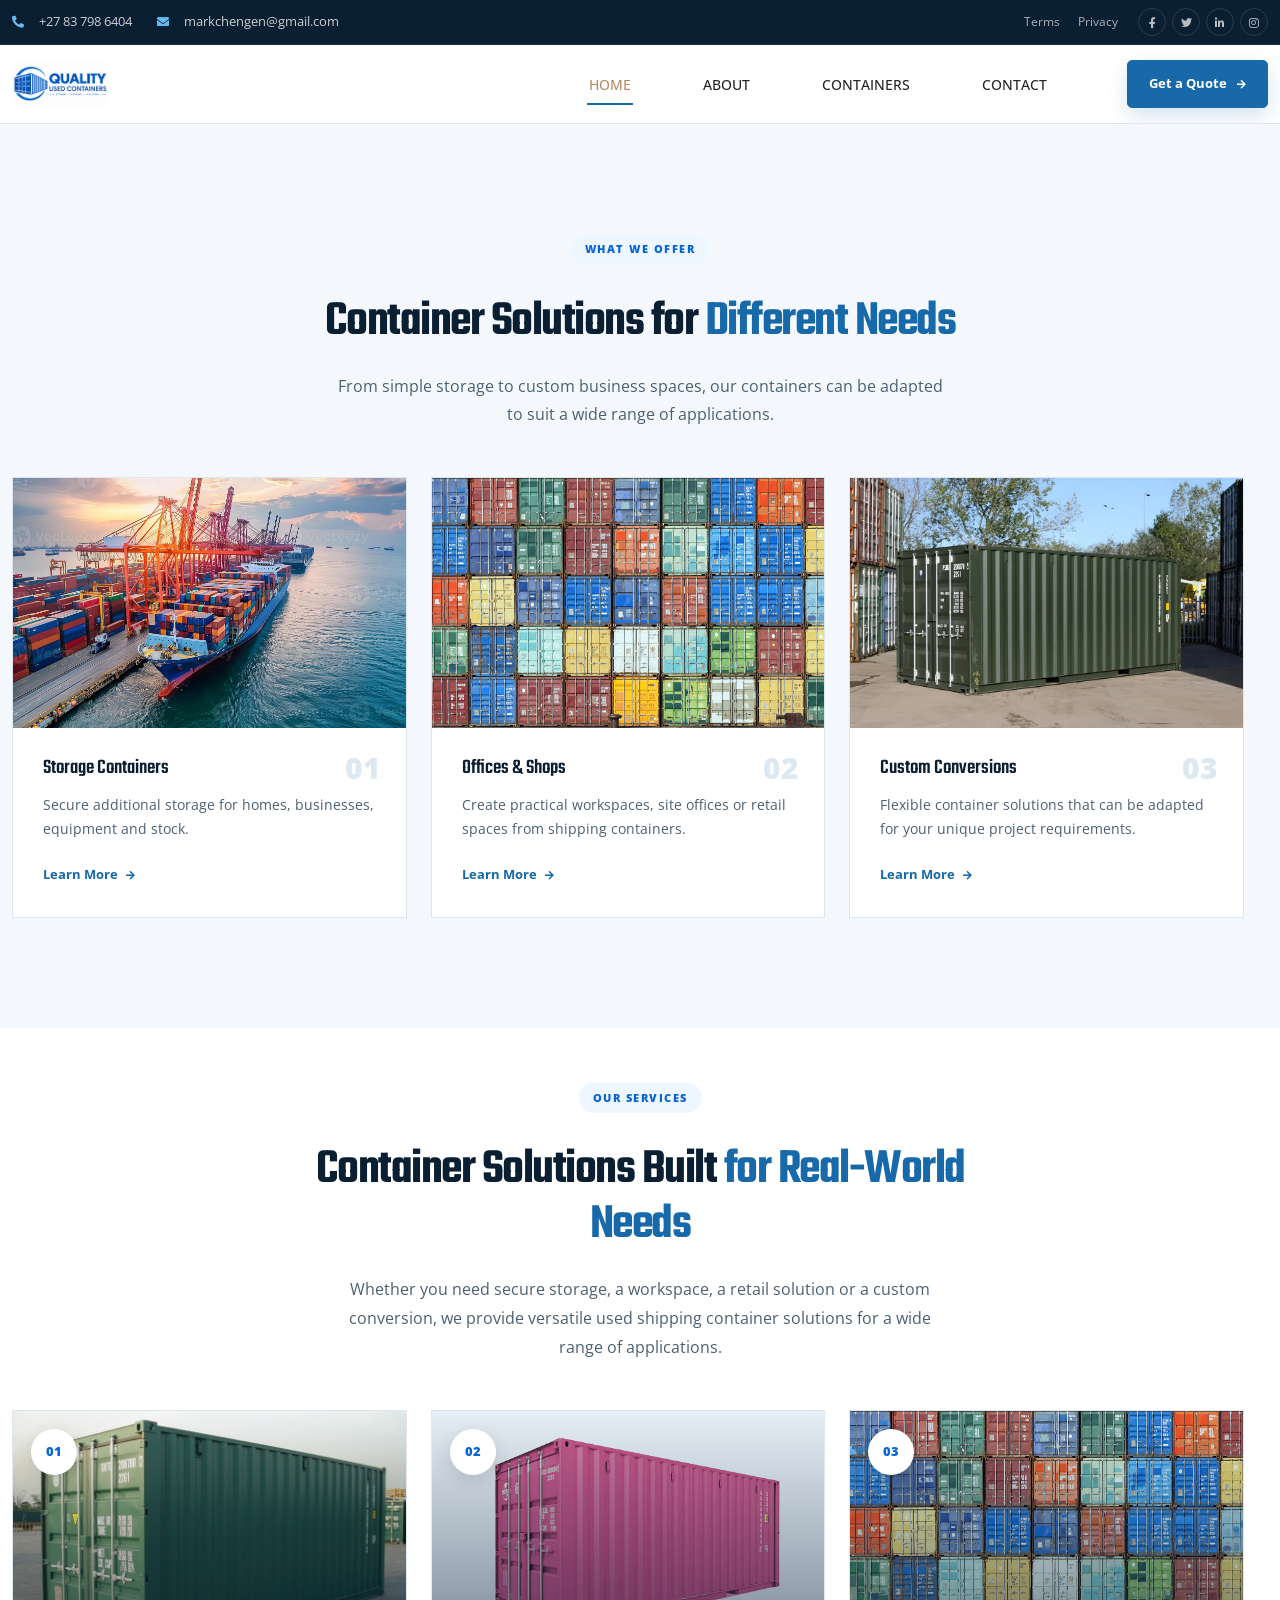
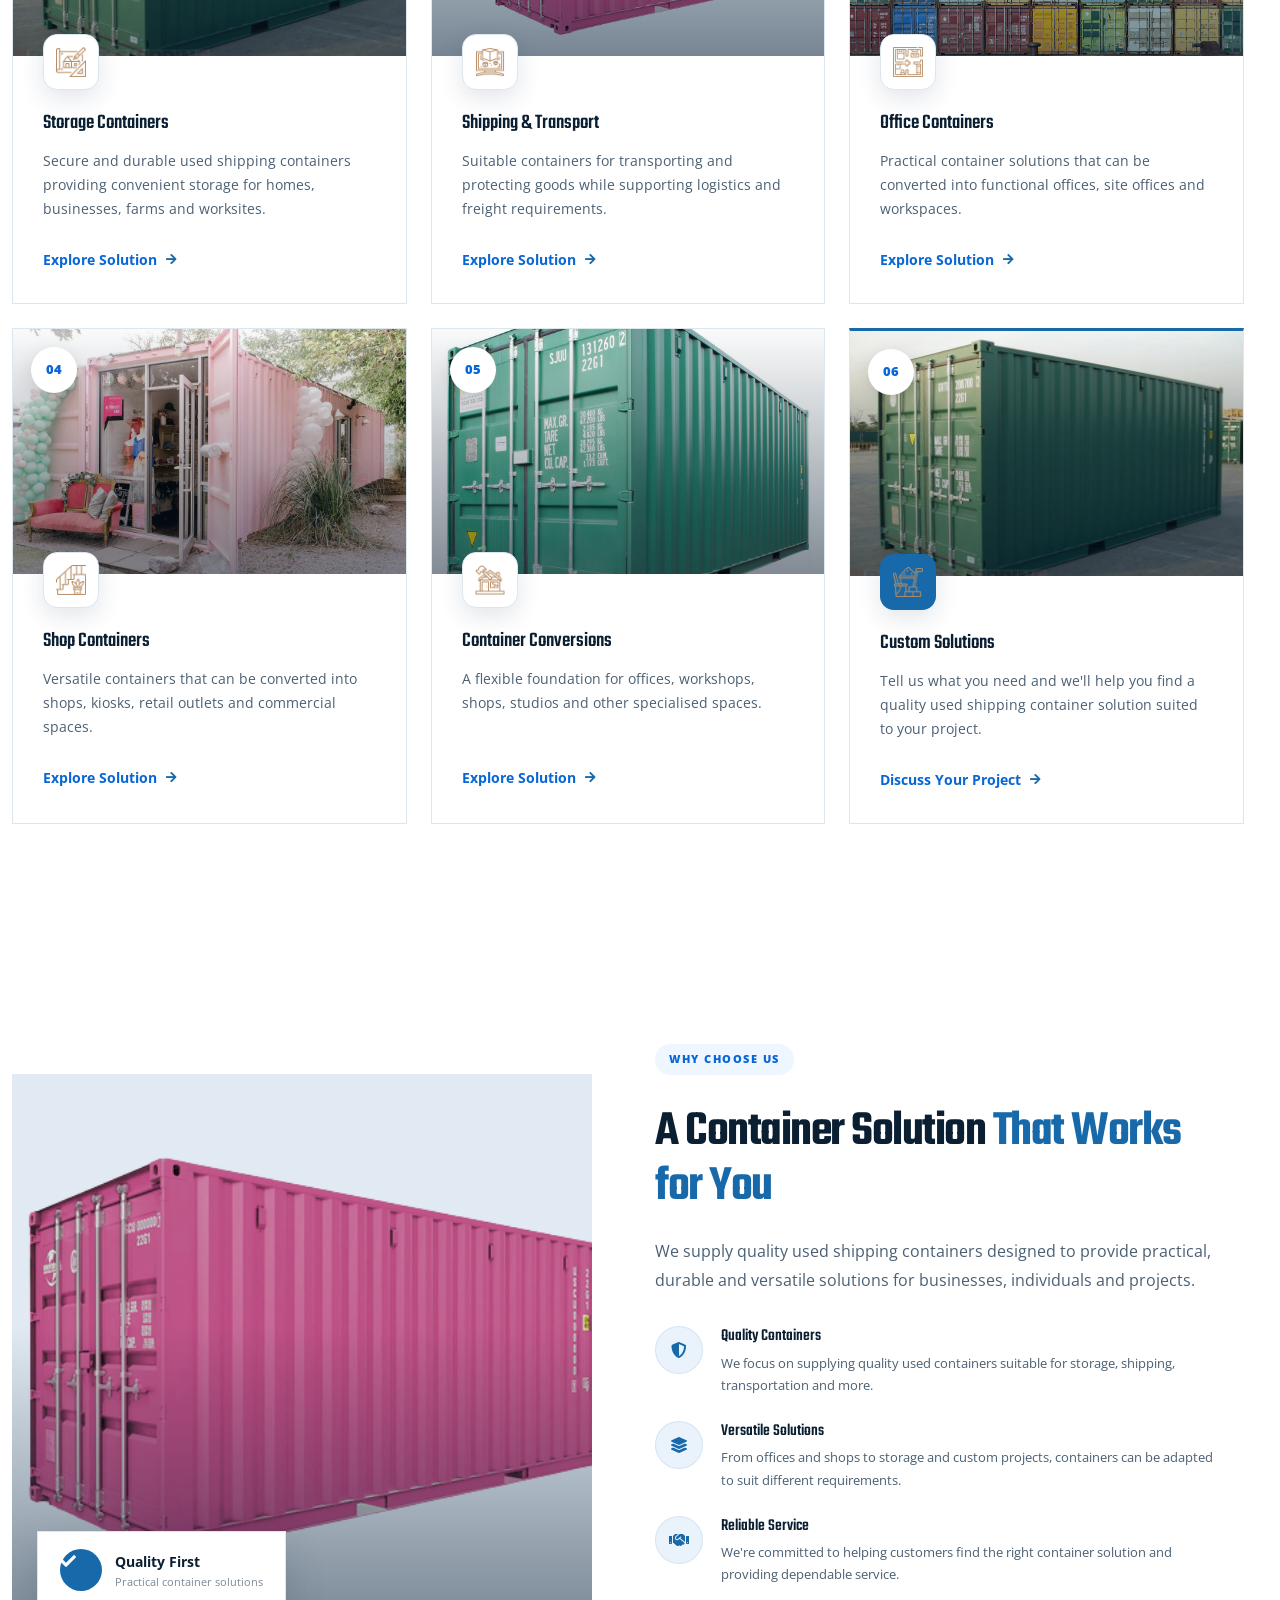
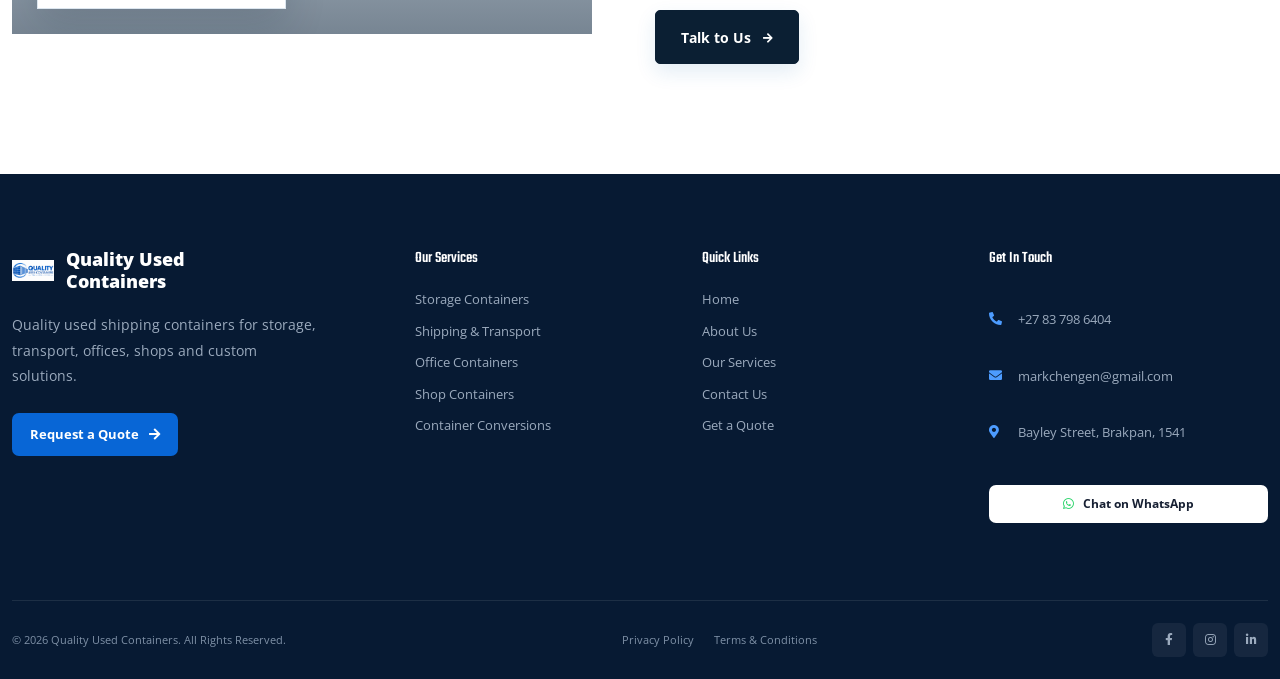
==== commit 7d15369c: "Add files via upload" ====
--- a/index.html
+++ b/index.html
@@ -963,8 +963,6 @@
 
 </footer>
     
-    <!-- Back to Top -->
-    <a href="#" class="btn btn-lg btn-primary btn-lg-square back-to-top"><i class="bi bi-arrow-up"></i></a>
 
 
     <!-- JavaScript Libraries -->
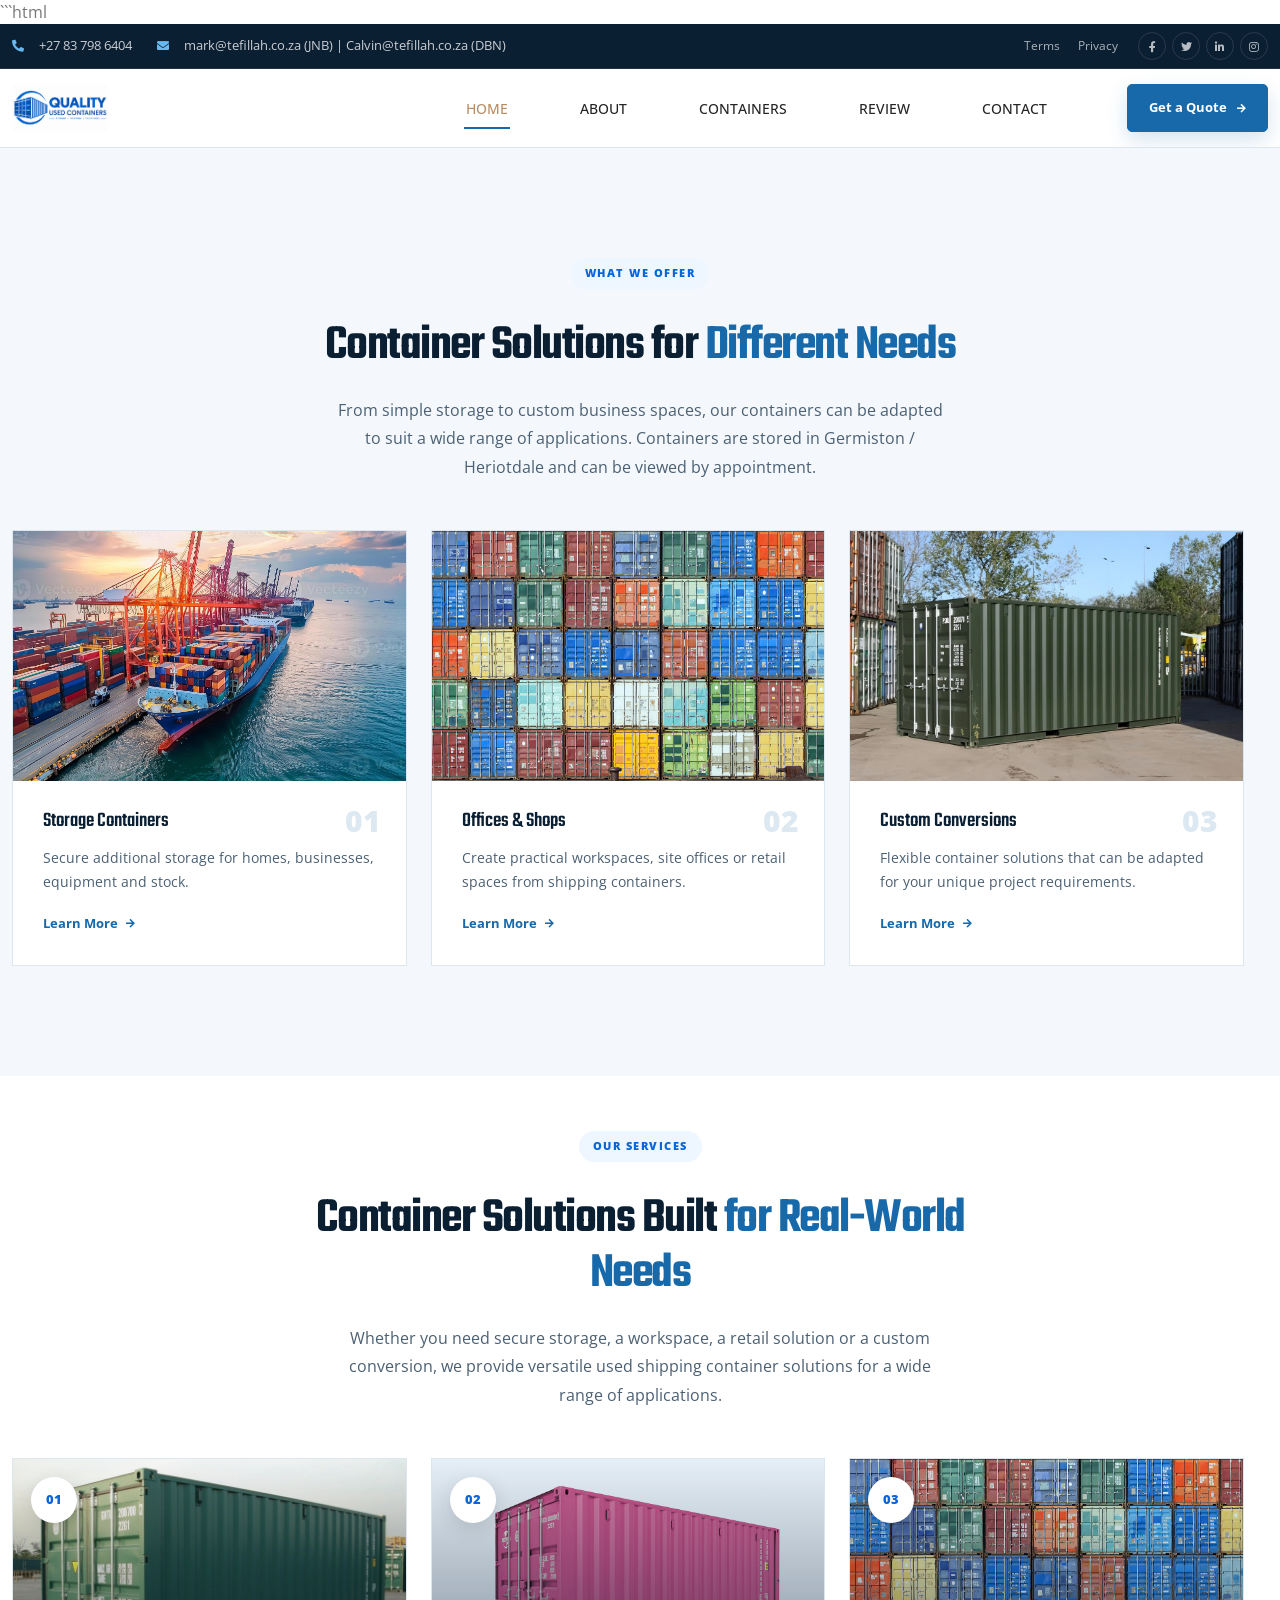
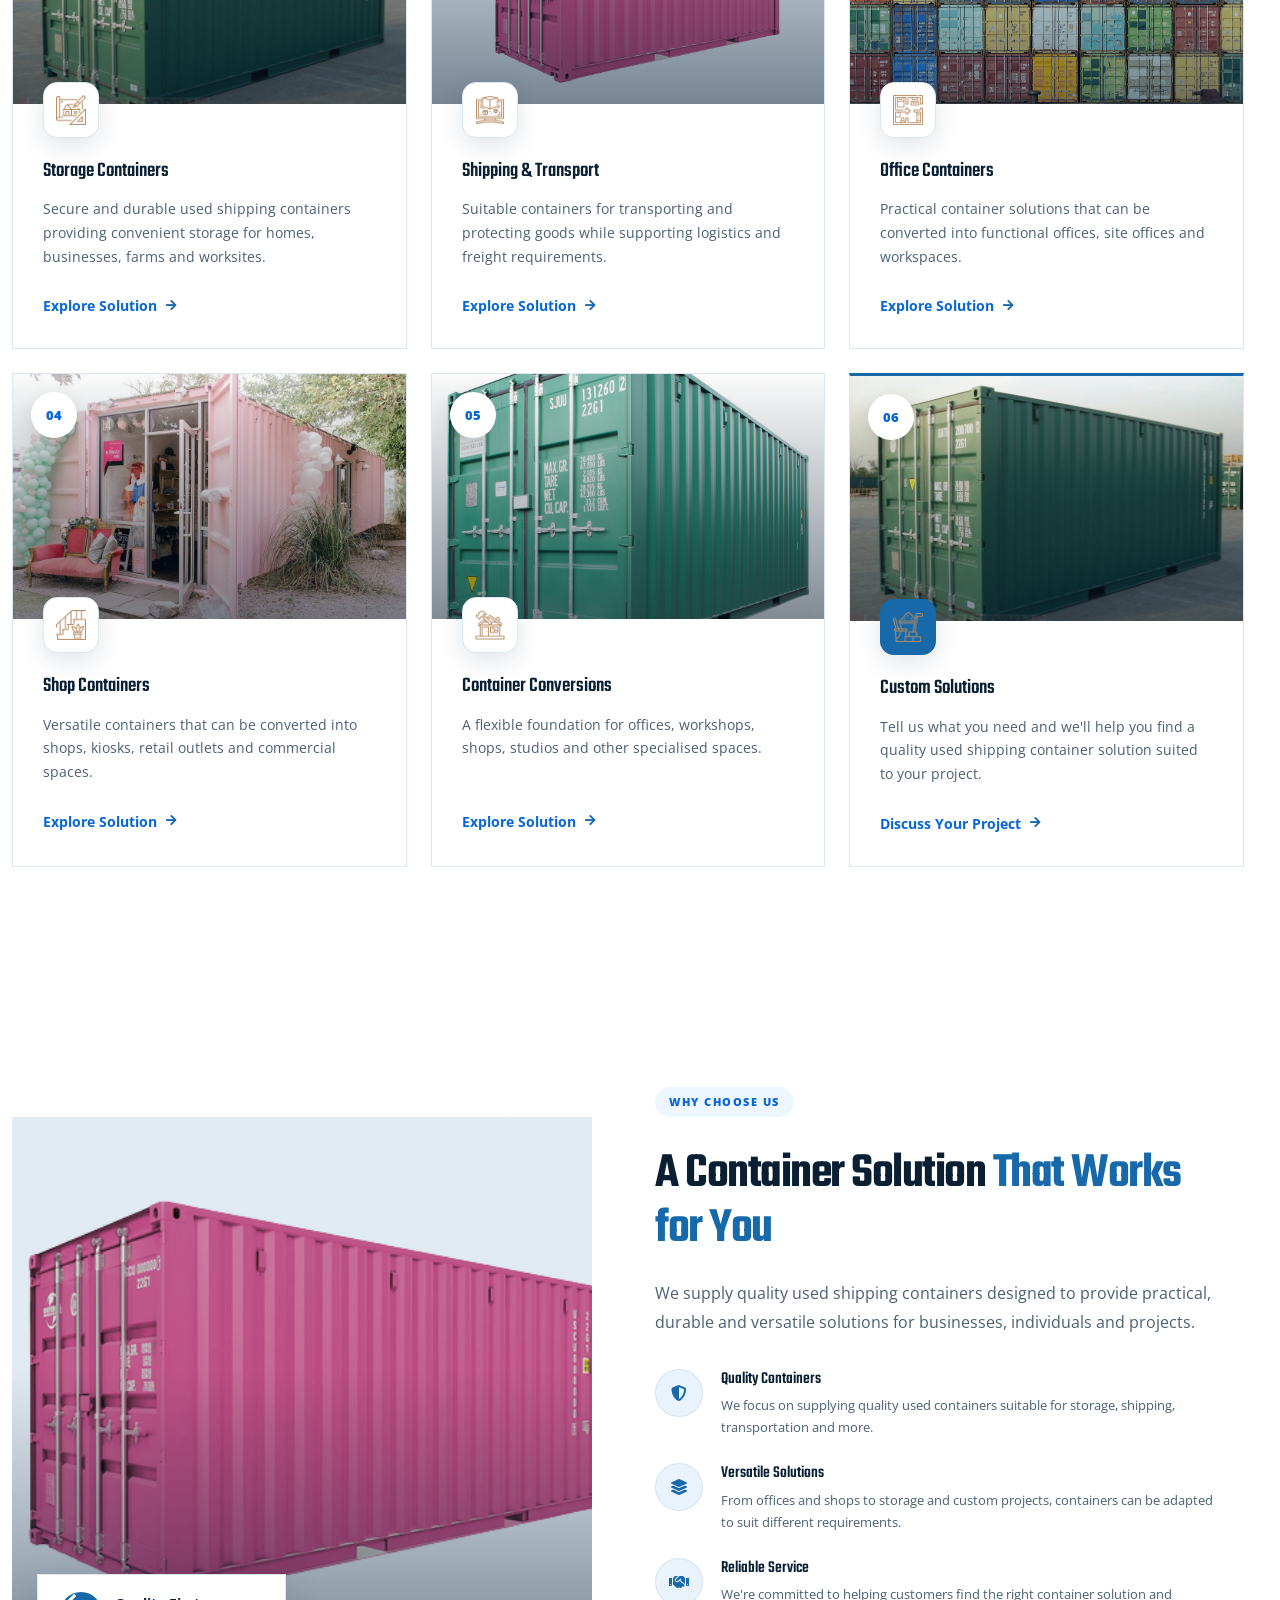
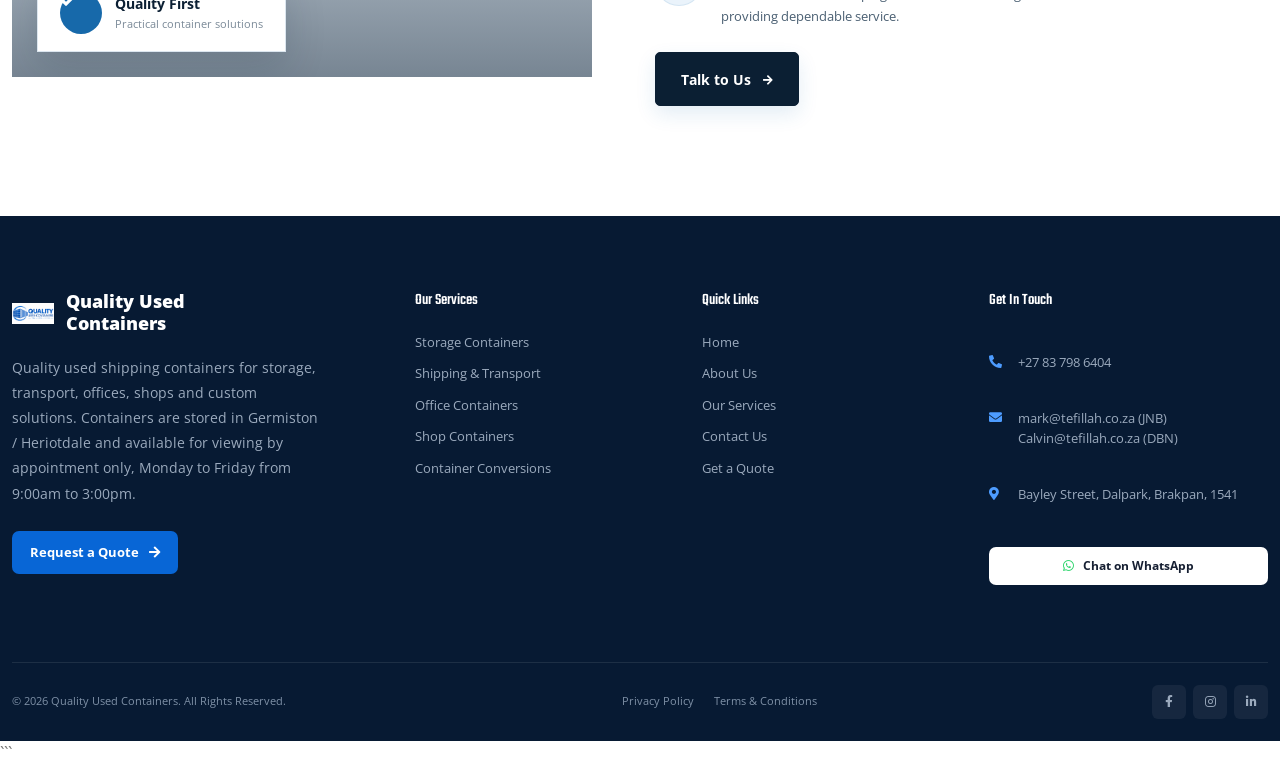
==== commit 2b0c9fc7: "Add files via upload" ====
--- a/index.html
+++ b/index.html
@@ -1,9 +1,10 @@
+```html
 <!DOCTYPE html>
 <html lang="en">
 
 <head>
     <meta charset="utf-8">
-    <title>Arkitektur - Architecture HTML Template</title>
+    <title>Quality Used Containers - Home</title>
     <meta content="width=device-width, initial-scale=1.0" name="viewport">
     <meta content="" name="keywords">
     <meta content="" name="description">
@@ -44,9 +45,9 @@
                     <span>+27 83 798 6404</span>
                 </a>
 
-                <a href="mailto:markchengen@gmail.com">
+                <a href="mailto:mark@tefillah.co.za">
                     <i class="fa fa-envelope"></i>
-                    <span>markchengen@gmail.com</span>
+                    <span>mark@tefillah.co.za (JNB) | Calvin@tefillah.co.za (DBN)</span>
                 </a>
             </div>
 
@@ -88,7 +89,7 @@
 
         <!-- Logo -->
         <a href="index.html" class="navbar-brand site-logo">
-            <img src="img/icons/ChatGPT Image Sep 6, 2026, 07_32_24 PM.png" alt="Your Company Logo">
+            <img src="img/icons/ChatGPT Image Sep 6, 2026, 07_32_24 PM.png" alt="Quality Used Containers">
         </a>
 
         <!-- Mobile Toggle -->
@@ -111,6 +112,9 @@
 
                 <a href="service.html" class="nav-link">
                     Containers
+                </a>
+          <a href="team.html" class="nav-link">
+                    Review
                 </a>
 
                 <a href="contact.html" class="nav-link">
@@ -299,7 +303,8 @@
             <p>
                 From simple storage to custom business spaces,
                 our containers can be adapted to suit a wide range
-                of applications.
+                of applications. Containers are stored in
+                Germiston / Heriotdale and can be viewed by appointment.
             </p>
 
         </div>
@@ -702,6 +707,7 @@
 
 </section>
 <!-- Services End -->
+
 <!-- Why Choose Us Start -->
 <section class="why-section">
 
@@ -794,6 +800,7 @@
                                 custom projects, containers can be adapted
                                 to suit different requirements.
                             </p>
+
                         </div>
 
                     </div>
@@ -834,6 +841,7 @@
     </div>
 
 </section>
+
 <!-- =========================================================
      MODERN FOOTER
      ========================================================= -->
@@ -856,6 +864,9 @@
             <p>
                 Quality used shipping containers for storage, transport,
                 offices, shops and custom solutions.
+                Containers are stored in Germiston / Heriotdale and
+                available for viewing by appointment only,
+                Monday to Friday from 9:00am to 3:00pm.
             </p>
 
             <a href="contact.html" class="footer-quote-button">
@@ -904,14 +915,17 @@
                 <span>+27 83 798 6404</span>
             </a>
 
-            <a href="mailto:markchengen@gmail.com">
+            <a href="mailto:mark@tefillah.co.za">
                 <i class="fa fa-envelope"></i>
-                <span>markchengen@gmail.com</span>
+                <span>
+                    mark@tefillah.co.za (JNB)<br>
+                    Calvin@tefillah.co.za (DBN)
+                </span>
             </a>
 
             <a href="#">
                 <i class="fa fa-map-marker-alt"></i>
-                <span>Bayley Street, Brakpan, 1541</span>
+                <span>Bayley Street, Dalpark, Brakpan, 1541</span>
             </a>
 
             <a
@@ -973,12 +987,11 @@
     <script src="lib/waypoints/waypoints.min.js"></script>
     <script src="lib/counterup/counterup.min.js"></script>
     <script src="lib/owlcarousel/owl.carousel.min.js"></script>
-    <script src="lib/tempusdominus/js/moment.min.js"></script>
-    <script src="lib/tempusdominus/js/moment-timezone.min.js"></script>
     <script src="lib/tempusdominus/js/tempusdominus-bootstrap-4.min.js"></script>
 
     <!-- Template Javascript -->
     <script src="js/main.js"></script>
 </body>
 
-</html>+</html>
+```
--- a/css/style.css
+++ b/css/style.css
@@ -6792,3 +6792,1941 @@
 
 
 }
+/* =========================================================
+   CONTAINER SERVICES SHOWCASE
+========================================================= */
+
+:root {
+    --container-navy: #071a2d;
+    --container-blue: #1479d1;
+    --container-blue-dark: #0d5fa8;
+    --container-light-blue: #eaf4fc;
+
+    --container-white: #ffffff;
+    --container-light: #f5f7f9;
+
+    --container-text: #64717d;
+    --container-heading: #172532;
+
+    --container-border: #e2e8ed;
+
+    --container-transition: all 0.4s ease;
+}
+
+
+/* =========================================================
+   MAIN SECTION
+========================================================= */
+
+.container-showcase {
+    position: relative;
+
+    background: #ffffff;
+
+    overflow: hidden;
+}
+
+
+/* =========================================================
+   HEADING
+========================================================= */
+
+.showcase-heading {
+    padding: 110px 0 80px;
+
+    display: grid;
+    grid-template-columns: 1fr 0.75fr;
+
+    align-items: end;
+
+    gap: 80px;
+}
+
+.showcase-heading-left {
+    max-width: 700px;
+}
+
+.showcase-heading-right {
+    max-width: 470px;
+    padding-bottom: 5px;
+}
+
+
+.showcase-label {
+    display: inline-block;
+
+    margin-bottom: 16px;
+
+    color: var(--container-blue);
+
+    font-size: 11px;
+    font-weight: 800;
+
+    letter-spacing: 2.5px;
+}
+
+
+.showcase-heading h2 {
+    margin: 0;
+
+    color: var(--container-heading);
+
+    font-family: "Montserrat", sans-serif;
+
+    font-size: clamp(38px, 5vw, 64px);
+
+    line-height: 1.05;
+
+    letter-spacing: -2px;
+}
+
+.showcase-heading h2 span {
+    display: block;
+
+    color: var(--container-blue);
+}
+
+
+.showcase-heading-right p {
+    margin: 0;
+
+    color: var(--container-text);
+
+    font-size: 15px;
+
+    line-height: 1.9;
+}
+
+
+/* =========================================================
+   FEATURE SERVICE
+========================================================= */
+
+.container-feature {
+    position: relative;
+
+    padding: 50px 0;
+}
+
+
+.container-feature-inner {
+    display: grid;
+
+    grid-template-columns: 1.15fr 0.85fr;
+
+    min-height: 570px;
+
+    align-items: stretch;
+}
+
+
+/* =========================================================
+   IMAGE
+========================================================= */
+
+.feature-image {
+    position: relative;
+
+    min-height: 570px;
+
+    overflow: hidden;
+
+    background: var(--container-navy);
+}
+
+
+.feature-image img {
+    width: 100%;
+    height: 100%;
+
+    position: absolute;
+    inset: 0;
+
+    object-fit: cover;
+
+    transition: transform 0.8s ease;
+}
+
+
+.container-feature:hover .feature-image img {
+    transform: scale(1.05);
+}
+
+
+/* IMAGE OVERLAY */
+
+.image-overlay {
+    position: absolute;
+
+    inset: 0;
+
+    background:
+        linear-gradient(
+            180deg,
+            rgba(7, 26, 45, 0.05) 25%,
+            rgba(7, 26, 45, 0.7) 100%
+        );
+}
+
+
+/* =========================================================
+   NUMBER
+========================================================= */
+
+.feature-number {
+    position: absolute;
+
+    top: 30px;
+    left: 30px;
+
+    z-index: 3;
+
+    color: #ffffff;
+
+    font-family: "Montserrat", sans-serif;
+
+    font-size: 72px;
+
+    line-height: 1;
+
+    font-weight: 800;
+
+    opacity: 0.9;
+}
+
+
+/* =========================================================
+   IMAGE TAG
+========================================================= */
+
+.image-tag {
+    position: absolute;
+
+    bottom: 28px;
+    left: 30px;
+
+    z-index: 3;
+
+    padding: 9px 14px;
+
+    background: var(--container-blue);
+
+    color: #ffffff;
+
+    font-size: 10px;
+
+    font-weight: 800;
+
+    letter-spacing: 2px;
+}
+
+
+/* =========================================================
+   CONTENT
+========================================================= */
+
+.feature-content {
+    position: relative;
+
+    padding: 70px 65px;
+
+    background: var(--container-light);
+
+    display: flex;
+    flex-direction: column;
+    justify-content: center;
+
+    border-top: 1px solid var(--container-border);
+    border-right: 1px solid var(--container-border);
+    border-bottom: 1px solid var(--container-border);
+}
+
+
+.feature-kicker {
+    display: block;
+
+    margin-bottom: 18px;
+
+    color: var(--container-blue);
+
+    font-size: 10px;
+
+    font-weight: 800;
+
+    letter-spacing: 2px;
+}
+
+
+/* =========================================================
+   ICON
+========================================================= */
+
+.feature-icon {
+    width: 62px;
+    height: 62px;
+
+    display: flex;
+    align-items: center;
+    justify-content: center;
+
+    margin-bottom: 25px;
+
+    background: #ffffff;
+
+    border: 1px solid var(--container-border);
+
+    box-shadow:
+        0 10px 30px rgba(7, 26, 45, 0.08);
+}
+
+
+.feature-icon img {
+    width: 32px;
+    height: 32px;
+
+    object-fit: contain;
+}
+
+
+/* =========================================================
+   TITLE
+========================================================= */
+
+.feature-content h3 {
+    margin: 0 0 20px;
+
+    color: var(--container-heading);
+
+    font-family: "Montserrat", sans-serif;
+
+    font-size: clamp(30px, 3vw, 43px);
+
+    line-height: 1.1;
+
+    letter-spacing: -1px;
+}
+
+
+.feature-content h3 span {
+    display: block;
+
+    color: var(--container-blue);
+}
+
+
+/* =========================================================
+   DESCRIPTION
+========================================================= */
+
+.feature-description {
+    max-width: 510px;
+
+    margin: 0 0 28px;
+
+    color: var(--container-text);
+
+    font-size: 14px;
+
+    line-height: 1.9;
+}
+
+
+/* =========================================================
+   POINTS
+========================================================= */
+
+.feature-points {
+    display: grid;
+
+    grid-template-columns: 1fr 1fr;
+
+    gap: 13px;
+
+    margin-bottom: 32px;
+}
+
+
+.feature-points div {
+    display: flex;
+
+    align-items: center;
+
+    gap: 9px;
+
+    color: #3e4b57;
+
+    font-size: 12px;
+
+    font-weight: 600;
+}
+
+
+.feature-points i {
+    color: var(--container-blue);
+
+    font-size: 11px;
+}
+
+
+/* =========================================================
+   BUTTON
+========================================================= */
+
+.feature-button {
+    align-self: flex-start;
+
+    display: inline-flex;
+
+    align-items: center;
+
+    gap: 13px;
+
+    min-height: 50px;
+
+    padding: 0 21px;
+
+    background: var(--container-navy);
+
+    color: #ffffff;
+
+    font-size: 12px;
+
+    font-weight: 700;
+
+    text-decoration: none;
+
+    transition: var(--container-transition);
+}
+
+
+.feature-button i {
+    transition: transform 0.3s ease;
+}
+
+
+.feature-button:hover {
+    background: var(--container-blue);
+
+    color: #ffffff;
+
+    transform: translateY(-2px);
+}
+
+
+.feature-button:hover i {
+    transform: translateX(5px);
+}
+
+
+/* =========================================================
+   REVERSE LAYOUT
+========================================================= */
+
+.container-feature-reverse .container-feature-inner {
+    grid-template-columns: 0.85fr 1.15fr;
+}
+
+
+.container-feature-reverse .feature-image {
+    order: 2;
+}
+
+
+.container-feature-reverse .feature-content {
+    order: 1;
+
+    border-left: 1px solid var(--container-border);
+    border-right: 0;
+}
+
+
+/* =========================================================
+   CONVERSION FEATURE
+========================================================= */
+
+.conversion-feature {
+    position: relative;
+
+    min-height: 700px;
+
+    margin: 70px 0 0;
+
+    display: flex;
+
+    align-items: center;
+
+    overflow: hidden;
+
+    background: var(--container-navy);
+}
+
+
+.conversion-image {
+    position: absolute;
+
+    inset: 0;
+
+    z-index: 0;
+}
+
+
+.conversion-image img {
+    width: 100%;
+    height: 100%;
+
+    object-fit: cover;
+}
+
+
+.conversion-overlay {
+    position: absolute;
+
+    inset: 0;
+
+    background:
+        linear-gradient(
+            90deg,
+            rgba(7, 26, 45, 0.98) 0%,
+            rgba(7, 26, 45, 0.9) 38%,
+            rgba(7, 26, 45, 0.55) 65%,
+            rgba(7, 26, 45, 0.3) 100%
+        );
+}
+
+
+.conversion-content {
+    position: relative;
+
+    z-index: 2;
+
+    max-width: 650px;
+
+    padding: 110px 0;
+}
+
+
+.conversion-content .showcase-label {
+    color: #64b4ef;
+}
+
+
+.conversion-content h2 {
+    margin: 0 0 25px;
+
+    color: #ffffff;
+
+    font-family: "Montserrat", sans-serif;
+
+    font-size: clamp(40px, 5vw, 65px);
+
+    line-height: 1.05;
+
+    letter-spacing: -2px;
+}
+
+
+.conversion-content h2 span {
+    display: block;
+
+    color: #52a8e8;
+}
+
+
+.conversion-content > p {
+    max-width: 570px;
+
+    margin: 0 0 35px;
+
+    color: rgba(255, 255, 255, 0.72);
+
+    font-size: 15px;
+
+    line-height: 1.9;
+}
+
+
+/* =========================================================
+   CONVERSION FEATURES
+========================================================= */
+
+.conversion-features {
+    display: grid;
+
+    grid-template-columns: repeat(2, 1fr);
+
+    gap: 12px;
+
+    margin-bottom: 35px;
+}
+
+
+.conversion-features div {
+    display: flex;
+
+    align-items: center;
+
+    gap: 12px;
+
+    padding: 13px 15px;
+
+    background: rgba(255, 255, 255, 0.08);
+
+    border: 1px solid rgba(255, 255, 255, 0.1);
+
+    color: #ffffff;
+
+    font-size: 12px;
+
+    font-weight: 600;
+}
+
+
+.conversion-features i {
+    color: #52a8e8;
+
+    font-size: 15px;
+}
+
+
+/* =========================================================
+   CONVERSION BUTTON
+========================================================= */
+
+.conversion-button {
+    display: inline-flex;
+
+    align-items: center;
+
+    gap: 13px;
+
+    min-height: 52px;
+
+    padding: 0 24px;
+
+    background: var(--container-blue);
+
+    color: #ffffff;
+
+    font-size: 12px;
+
+    font-weight: 700;
+
+    text-decoration: none;
+
+    transition: var(--container-transition);
+}
+
+
+.conversion-button:hover {
+    background: #ffffff;
+
+    color: var(--container-navy);
+}
+
+
+.conversion-button i {
+    transition: transform 0.3s ease;
+}
+
+
+.conversion-button:hover i {
+    transform: translateX(5px);
+}
+
+
+/* =========================================================
+   CUSTOM SOLUTION
+========================================================= */
+
+.custom-solution {
+    padding: 90px 0;
+}
+
+
+.custom-solution-inner {
+    display: flex;
+
+    align-items: center;
+
+    justify-content: space-between;
+
+    gap: 50px;
+
+    padding: 65px;
+
+    background: var(--container-light-blue);
+
+    border-left: 5px solid var(--container-blue);
+}
+
+
+.custom-solution h2 {
+    margin: 0 0 15px;
+
+    color: var(--container-heading);
+
+    font-family: "Montserrat", sans-serif;
+
+    font-size: clamp(30px, 4vw, 45px);
+
+    line-height: 1.1;
+
+    letter-spacing: -1px;
+}
+
+
+.custom-solution h2 span {
+    color: var(--container-blue);
+}
+
+
+.custom-solution p {
+    max-width: 620px;
+
+    margin: 0;
+
+    color: var(--container-text);
+
+    font-size: 14px;
+
+    line-height: 1.8;
+}
+
+
+/* CUSTOM BUTTON */
+
+.custom-button {
+    flex-shrink: 0;
+
+    display: inline-flex;
+
+    align-items: center;
+
+    gap: 12px;
+
+    min-height: 52px;
+
+    padding: 0 24px;
+
+    background: var(--container-navy);
+
+    color: #ffffff;
+
+    font-size: 12px;
+
+    font-weight: 700;
+
+    text-decoration: none;
+
+    transition: var(--container-transition);
+}
+
+
+.custom-button:hover {
+    background: var(--container-blue);
+
+    color: #ffffff;
+
+    transform: translateY(-2px);
+}
+
+
+.custom-button i {
+    transition: transform 0.3s ease;
+}
+
+
+.custom-button:hover i {
+    transform: translateX(5px);
+}
+
+
+/* =========================================================
+   TABLET
+========================================================= */
+
+@media (max-width: 991px) {
+
+    .showcase-heading {
+        grid-template-columns: 1fr;
+
+        gap: 25px;
+
+        padding: 80px 0 60px;
+    }
+
+
+    .container-feature-inner,
+    .container-feature-reverse .container-feature-inner {
+        grid-template-columns: 1fr;
+    }
+
+
+    .feature-image {
+        min-height: 450px;
+
+        order: 1 !important;
+    }
+
+
+    .feature-content,
+    .container-feature-reverse .feature-content {
+        order: 2;
+
+        padding: 55px 45px;
+
+        border: 1px solid var(--container-border);
+        border-top: 0;
+    }
+
+
+    .conversion-feature {
+        min-height: 650px;
+    }
+
+
+    .custom-solution-inner {
+        align-items: flex-start;
+
+        flex-direction: column;
+
+        padding: 45px;
+    }
+
+}
+
+
+/* =========================================================
+   MOBILE
+========================================================= */
+
+@media (max-width: 767px) {
+
+    .showcase-heading {
+        padding: 65px 0 45px;
+    }
+
+
+    .showcase-heading h2 {
+        font-size: 38px;
+
+        letter-spacing: -1px;
+    }
+
+
+    .showcase-heading-right p {
+        font-size: 14px;
+
+        line-height: 1.8;
+    }
+
+
+    .container-feature {
+        padding: 25px 0;
+    }
+
+
+    .feature-image {
+        min-height: 350px;
+    }
+
+
+    .feature-number {
+        top: 20px;
+        left: 20px;
+
+        font-size: 55px;
+    }
+
+
+    .image-tag {
+        left: 20px;
+        bottom: 20px;
+    }
+
+
+    .feature-content {
+        padding: 40px 25px !important;
+    }
+
+
+    .feature-icon {
+        width: 55px;
+        height: 55px;
+    }
+
+
+    .feature-content h3 {
+        font-size: 32px;
+    }
+
+
+    .feature-points {
+        grid-template-columns: 1fr;
+
+        gap: 11px;
+    }
+
+
+    .feature-button {
+        width: 100%;
+
+        justify-content: center;
+    }
+
+
+    .conversion-feature {
+        min-height: 700px;
+
+        margin-top: 45px;
+    }
+
+
+    .conversion-overlay {
+        background:
+            linear-gradient(
+                90deg,
+                rgba(7, 26, 45, 0.96),
+                rgba(7, 26, 45, 0.75)
+            );
+    }
+
+
+    .conversion-content {
+        padding: 70px 0;
+    }
+
+
+    .conversion-content h2 {
+        font-size: 42px;
+    }
+
+
+    .conversion-features {
+        grid-template-columns: 1fr;
+    }
+
+
+    .conversion-button {
+        width: 100%;
+
+        justify-content: center;
+    }
+
+
+    .custom-solution {
+        padding: 55px 0;
+    }
+
+
+    .custom-solution-inner {
+        padding: 35px 25px;
+
+        border-left-width: 4px;
+    }
+
+
+    .custom-button {
+        width: 100%;
+
+        justify-content: center;
+    }
+
+}
+
+
+/* =========================================================
+   SMALL MOBILE
+========================================================= */
+
+@media (max-width: 480px) {
+
+    .showcase-heading h2 {
+        font-size: 33px;
+    }
+
+
+    .feature-image {
+        min-height: 300px;
+    }
+
+
+    .feature-content h3 {
+        font-size: 29px;
+    }
+
+
+    .conversion-content h2 {
+        font-size: 36px;
+    }
+
+}
+/* =========================================================
+   CONTAINER SERVICES SHOWCASE
+========================================================= */
+
+:root {
+    --container-navy: #071a2d;
+    --container-blue: #1479d1;
+    --container-blue-dark: #0d5fa8;
+    --container-light-blue: #eaf4fc;
+
+    --container-white: #ffffff;
+    --container-light: #f5f7f9;
+
+    --container-text: #64717d;
+    --container-heading: #172532;
+
+    --container-border: #e2e8ed;
+
+    --container-transition: all 0.4s ease;
+}
+
+
+/* =========================================================
+   MAIN SECTION
+========================================================= */
+
+.container-showcase {
+    position: relative;
+
+    background: #ffffff;
+
+    overflow: hidden;
+}
+
+
+/* =========================================================
+   HEADING
+========================================================= */
+
+.showcase-heading {
+    padding: 110px 0 80px;
+
+    display: grid;
+    grid-template-columns: 1fr 0.75fr;
+
+    align-items: end;
+
+    gap: 80px;
+}
+
+.showcase-heading-left {
+    max-width: 700px;
+}
+
+.showcase-heading-right {
+    max-width: 470px;
+    padding-bottom: 5px;
+}
+
+
+.showcase-label {
+    display: inline-block;
+
+    margin-bottom: 16px;
+
+    color: var(--container-blue);
+
+    font-size: 11px;
+    font-weight: 800;
+
+    letter-spacing: 2.5px;
+}
+
+
+.showcase-heading h2 {
+    margin: 0;
+
+    color: var(--container-heading);
+
+    font-family: "Montserrat", sans-serif;
+
+    font-size: clamp(38px, 5vw, 64px);
+
+    line-height: 1.05;
+
+    letter-spacing: -2px;
+}
+
+.showcase-heading h2 span {
+    display: block;
+
+    color: var(--container-blue);
+}
+
+
+.showcase-heading-right p {
+    margin: 0;
+
+    color: var(--container-text);
+
+    font-size: 15px;
+
+    line-height: 1.9;
+}
+
+
+/* =========================================================
+   FEATURE SERVICE
+========================================================= */
+
+.container-feature {
+    position: relative;
+
+    padding: 50px 0;
+}
+
+
+.container-feature-inner {
+    display: grid;
+
+    grid-template-columns: 1.15fr 0.85fr;
+
+    min-height: 570px;
+
+    align-items: stretch;
+}
+
+
+/* =========================================================
+   IMAGE
+========================================================= */
+
+.feature-image {
+    position: relative;
+
+    min-height: 570px;
+
+    overflow: hidden;
+
+    background: var(--container-navy);
+}
+
+
+.feature-image img {
+    width: 100%;
+    height: 100%;
+
+    position: absolute;
+    inset: 0;
+
+    object-fit: cover;
+
+    transition: transform 0.8s ease;
+}
+
+
+.container-feature:hover .feature-image img {
+    transform: scale(1.05);
+}
+
+
+/* IMAGE OVERLAY */
+
+.image-overlay {
+    position: absolute;
+
+    inset: 0;
+
+    background:
+        linear-gradient(
+            180deg,
+            rgba(7, 26, 45, 0.05) 25%,
+            rgba(7, 26, 45, 0.7) 100%
+        );
+}
+
+
+/* =========================================================
+   NUMBER
+========================================================= */
+
+.feature-number {
+    position: absolute;
+
+    top: 30px;
+    left: 30px;
+
+    z-index: 3;
+
+    color: #ffffff;
+
+    font-family: "Montserrat", sans-serif;
+
+    font-size: 72px;
+
+    line-height: 1;
+
+    font-weight: 800;
+
+    opacity: 0.9;
+}
+
+
+/* =========================================================
+   IMAGE TAG
+========================================================= */
+
+.image-tag {
+    position: absolute;
+
+    bottom: 28px;
+    left: 30px;
+
+    z-index: 3;
+
+    padding: 9px 14px;
+
+    background: var(--container-blue);
+
+    color: #ffffff;
+
+    font-size: 10px;
+
+    font-weight: 800;
+
+    letter-spacing: 2px;
+}
+
+
+/* =========================================================
+   CONTENT
+========================================================= */
+
+.feature-content {
+    position: relative;
+
+    padding: 70px 65px;
+
+    background: var(--container-light);
+
+    display: flex;
+    flex-direction: column;
+    justify-content: center;
+
+    border-top: 1px solid var(--container-border);
+    border-right: 1px solid var(--container-border);
+    border-bottom: 1px solid var(--container-border);
+}
+
+
+.feature-kicker {
+    display: block;
+
+    margin-bottom: 18px;
+
+    color: var(--container-blue);
+
+    font-size: 10px;
+
+    font-weight: 800;
+
+    letter-spacing: 2px;
+}
+
+
+/* =========================================================
+   ICON
+========================================================= */
+
+.feature-icon {
+    width: 62px;
+    height: 62px;
+
+    display: flex;
+    align-items: center;
+    justify-content: center;
+
+    margin-bottom: 25px;
+
+    background: #ffffff;
+
+    border: 1px solid var(--container-border);
+
+    box-shadow:
+        0 10px 30px rgba(7, 26, 45, 0.08);
+}
+
+
+.feature-icon img {
+    width: 32px;
+    height: 32px;
+
+    object-fit: contain;
+}
+
+
+/* =========================================================
+   TITLE
+========================================================= */
+
+.feature-content h3 {
+    margin: 0 0 20px;
+
+    color: var(--container-heading);
+
+    font-family: "Montserrat", sans-serif;
+
+    font-size: clamp(30px, 3vw, 43px);
+
+    line-height: 1.1;
+
+    letter-spacing: -1px;
+}
+
+
+.feature-content h3 span {
+    display: block;
+
+    color: var(--container-blue);
+}
+
+
+/* =========================================================
+   DESCRIPTION
+========================================================= */
+
+.feature-description {
+    max-width: 510px;
+
+    margin: 0 0 28px;
+
+    color: var(--container-text);
+
+    font-size: 14px;
+
+    line-height: 1.9;
+}
+
+
+/* =========================================================
+   POINTS
+========================================================= */
+
+.feature-points {
+    display: grid;
+
+    grid-template-columns: 1fr 1fr;
+
+    gap: 13px;
+
+    margin-bottom: 32px;
+}
+
+
+.feature-points div {
+    display: flex;
+
+    align-items: center;
+
+    gap: 9px;
+
+    color: #3e4b57;
+
+    font-size: 12px;
+
+    font-weight: 600;
+}
+
+
+.feature-points i {
+    color: var(--container-blue);
+
+    font-size: 11px;
+}
+
+
+/* =========================================================
+   BUTTON
+========================================================= */
+
+.feature-button {
+    align-self: flex-start;
+
+    display: inline-flex;
+
+    align-items: center;
+
+    gap: 13px;
+
+    min-height: 50px;
+
+    padding: 0 21px;
+
+    background: var(--container-navy);
+
+    color: #ffffff;
+
+    font-size: 12px;
+
+    font-weight: 700;
+
+    text-decoration: none;
+
+    transition: var(--container-transition);
+}
+
+
+.feature-button i {
+    transition: transform 0.3s ease;
+}
+
+
+.feature-button:hover {
+    background: var(--container-blue);
+
+    color: #ffffff;
+
+    transform: translateY(-2px);
+}
+
+
+.feature-button:hover i {
+    transform: translateX(5px);
+}
+
+
+/* =========================================================
+   REVERSE LAYOUT
+========================================================= */
+
+.container-feature-reverse .container-feature-inner {
+    grid-template-columns: 0.85fr 1.15fr;
+}
+
+
+.container-feature-reverse .feature-image {
+    order: 2;
+}
+
+
+.container-feature-reverse .feature-content {
+    order: 1;
+
+    border-left: 1px solid var(--container-border);
+    border-right: 0;
+}
+
+
+/* =========================================================
+   CONVERSION FEATURE
+========================================================= */
+
+.conversion-feature {
+    position: relative;
+
+    min-height: 700px;
+
+    margin: 70px 0 0;
+
+    display: flex;
+
+    align-items: center;
+
+    overflow: hidden;
+
+    background: var(--container-navy);
+}
+
+
+.conversion-image {
+    position: absolute;
+
+    inset: 0;
+
+    z-index: 0;
+}
+
+
+.conversion-image img {
+    width: 100%;
+    height: 100%;
+
+    object-fit: cover;
+}
+
+
+.conversion-overlay {
+    position: absolute;
+
+    inset: 0;
+
+    background:
+        linear-gradient(
+            90deg,
+            rgba(7, 26, 45, 0.98) 0%,
+            rgba(7, 26, 45, 0.9) 38%,
+            rgba(7, 26, 45, 0.55) 65%,
+            rgba(7, 26, 45, 0.3) 100%
+        );
+}
+
+
+.conversion-content {
+    position: relative;
+
+    z-index: 2;
+
+    max-width: 650px;
+
+    padding: 110px 0;
+}
+
+
+.conversion-content .showcase-label {
+    color: #64b4ef;
+}
+
+
+.conversion-content h2 {
+    margin: 0 0 25px;
+
+    color: #ffffff;
+
+    font-family: "Montserrat", sans-serif;
+
+    font-size: clamp(40px, 5vw, 65px);
+
+    line-height: 1.05;
+
+    letter-spacing: -2px;
+}
+
+
+.conversion-content h2 span {
+    display: block;
+
+    color: #52a8e8;
+}
+
+
+.conversion-content > p {
+    max-width: 570px;
+
+    margin: 0 0 35px;
+
+    color: rgba(255, 255, 255, 0.72);
+
+    font-size: 15px;
+
+    line-height: 1.9;
+}
+
+
+/* =========================================================
+   CONVERSION FEATURES
+========================================================= */
+
+.conversion-features {
+    display: grid;
+
+    grid-template-columns: repeat(2, 1fr);
+
+    gap: 12px;
+
+    margin-bottom: 35px;
+}
+
+
+.conversion-features div {
+    display: flex;
+
+    align-items: center;
+
+    gap: 12px;
+
+    padding: 13px 15px;
+
+    background: rgba(255, 255, 255, 0.08);
+
+    border: 1px solid rgba(255, 255, 255, 0.1);
+
+    color: #ffffff;
+
+    font-size: 12px;
+
+    font-weight: 600;
+}
+
+
+.conversion-features i {
+    color: #52a8e8;
+
+    font-size: 15px;
+}
+
+
+/* =========================================================
+   CONVERSION BUTTON
+========================================================= */
+
+.conversion-button {
+    display: inline-flex;
+
+    align-items: center;
+
+    gap: 13px;
+
+    min-height: 52px;
+
+    padding: 0 24px;
+
+    background: var(--container-blue);
+
+    color: #ffffff;
+
+    font-size: 12px;
+
+    font-weight: 700;
+
+    text-decoration: none;
+
+    transition: var(--container-transition);
+}
+
+
+.conversion-button:hover {
+    background: #ffffff;
+
+    color: var(--container-navy);
+}
+
+
+.conversion-button i {
+    transition: transform 0.3s ease;
+}
+
+
+.conversion-button:hover i {
+    transform: translateX(5px);
+}
+
+
+/* =========================================================
+   CUSTOM SOLUTION
+========================================================= */
+
+.custom-solution {
+    padding: 90px 0;
+}
+
+
+.custom-solution-inner {
+    display: flex;
+
+    align-items: center;
+
+    justify-content: space-between;
+
+    gap: 50px;
+
+    padding: 65px;
+
+    background: var(--container-light-blue);
+
+    border-left: 5px solid var(--container-blue);
+}
+
+
+.custom-solution h2 {
+    margin: 0 0 15px;
+
+    color: var(--container-heading);
+
+    font-family: "Montserrat", sans-serif;
+
+    font-size: clamp(30px, 4vw, 45px);
+
+    line-height: 1.1;
+
+    letter-spacing: -1px;
+}
+
+
+.custom-solution h2 span {
+    color: var(--container-blue);
+}
+
+
+.custom-solution p {
+    max-width: 620px;
+
+    margin: 0;
+
+    color: var(--container-text);
+
+    font-size: 14px;
+
+    line-height: 1.8;
+}
+
+
+/* CUSTOM BUTTON */
+
+.custom-button {
+    flex-shrink: 0;
+
+    display: inline-flex;
+
+    align-items: center;
+
+    gap: 12px;
+
+    min-height: 52px;
+
+    padding: 0 24px;
+
+    background: var(--container-navy);
+
+    color: #ffffff;
+
+    font-size: 12px;
+
+    font-weight: 700;
+
+    text-decoration: none;
+
+    transition: var(--container-transition);
+}
+
+
+.custom-button:hover {
+    background: var(--container-blue);
+
+    color: #ffffff;
+
+    transform: translateY(-2px);
+}
+
+
+.custom-button i {
+    transition: transform 0.3s ease;
+}
+
+
+.custom-button:hover i {
+    transform: translateX(5px);
+}
+
+
+/* =========================================================
+   TABLET
+========================================================= */
+
+@media (max-width: 991px) {
+
+    .showcase-heading {
+        grid-template-columns: 1fr;
+
+        gap: 25px;
+
+        padding: 80px 0 60px;
+    }
+
+
+    .container-feature-inner,
+    .container-feature-reverse .container-feature-inner {
+        grid-template-columns: 1fr;
+    }
+
+
+    .feature-image {
+        min-height: 450px;
+
+        order: 1 !important;
+    }
+
+
+    .feature-content,
+    .container-feature-reverse .feature-content {
+        order: 2;
+
+        padding: 55px 45px;
+
+        border: 1px solid var(--container-border);
+        border-top: 0;
+    }
+
+
+    .conversion-feature {
+        min-height: 650px;
+    }
+
+
+    .custom-solution-inner {
+        align-items: flex-start;
+
+        flex-direction: column;
+
+        padding: 45px;
+    }
+
+}
+
+
+/* =========================================================
+   MOBILE
+========================================================= */
+
+@media (max-width: 767px) {
+
+    .showcase-heading {
+        padding: 65px 0 45px;
+    }
+
+
+    .showcase-heading h2 {
+        font-size: 38px;
+
+        letter-spacing: -1px;
+    }
+
+
+    .showcase-heading-right p {
+        font-size: 14px;
+
+        line-height: 1.8;
+    }
+
+
+    .container-feature {
+        padding: 25px 0;
+    }
+
+
+    .feature-image {
+        min-height: 350px;
+    }
+
+
+    .feature-number {
+        top: 20px;
+        left: 20px;
+
+        font-size: 55px;
+    }
+
+
+    .image-tag {
+        left: 20px;
+        bottom: 20px;
+    }
+
+
+    .feature-content {
+        padding: 40px 25px !important;
+    }
+
+
+    .feature-icon {
+        width: 55px;
+        height: 55px;
+    }
+
+
+    .feature-content h3 {
+        font-size: 32px;
+    }
+
+
+    .feature-points {
+        grid-template-columns: 1fr;
+
+        gap: 11px;
+    }
+
+
+    .feature-button {
+        width: 100%;
+
+        justify-content: center;
+    }
+
+
+    .conversion-feature {
+        min-height: 700px;
+
+        margin-top: 45px;
+    }
+
+
+    .conversion-overlay {
+        background:
+            linear-gradient(
+                90deg,
+                rgba(7, 26, 45, 0.96),
+                rgba(7, 26, 45, 0.75)
+            );
+    }
+
+
+    .conversion-content {
+        padding: 70px 0;
+    }
+
+
+    .conversion-content h2 {
+        font-size: 42px;
+    }
+
+
+    .conversion-features {
+        grid-template-columns: 1fr;
+    }
+
+
+    .conversion-button {
+        width: 100%;
+
+        justify-content: center;
+    }
+
+
+    .custom-solution {
+        padding: 55px 0;
+    }
+
+
+    .custom-solution-inner {
+        padding: 35px 25px;
+
+        border-left-width: 4px;
+    }
+
+
+    .custom-button {
+        width: 100%;
+
+        justify-content: center;
+    }
+
+}
+
+
+/* =========================================================
+   SMALL MOBILE
+========================================================= */
+
+@media (max-width: 480px) {
+
+    .showcase-heading h2 {
+        font-size: 33px;
+    }
+
+
+    .feature-image {
+        min-height: 300px;
+    }
+
+
+    .feature-content h3 {
+        font-size: 29px;
+    }
+
+
+    .conversion-content h2 {
+        font-size: 36px;
+    }
+
+}
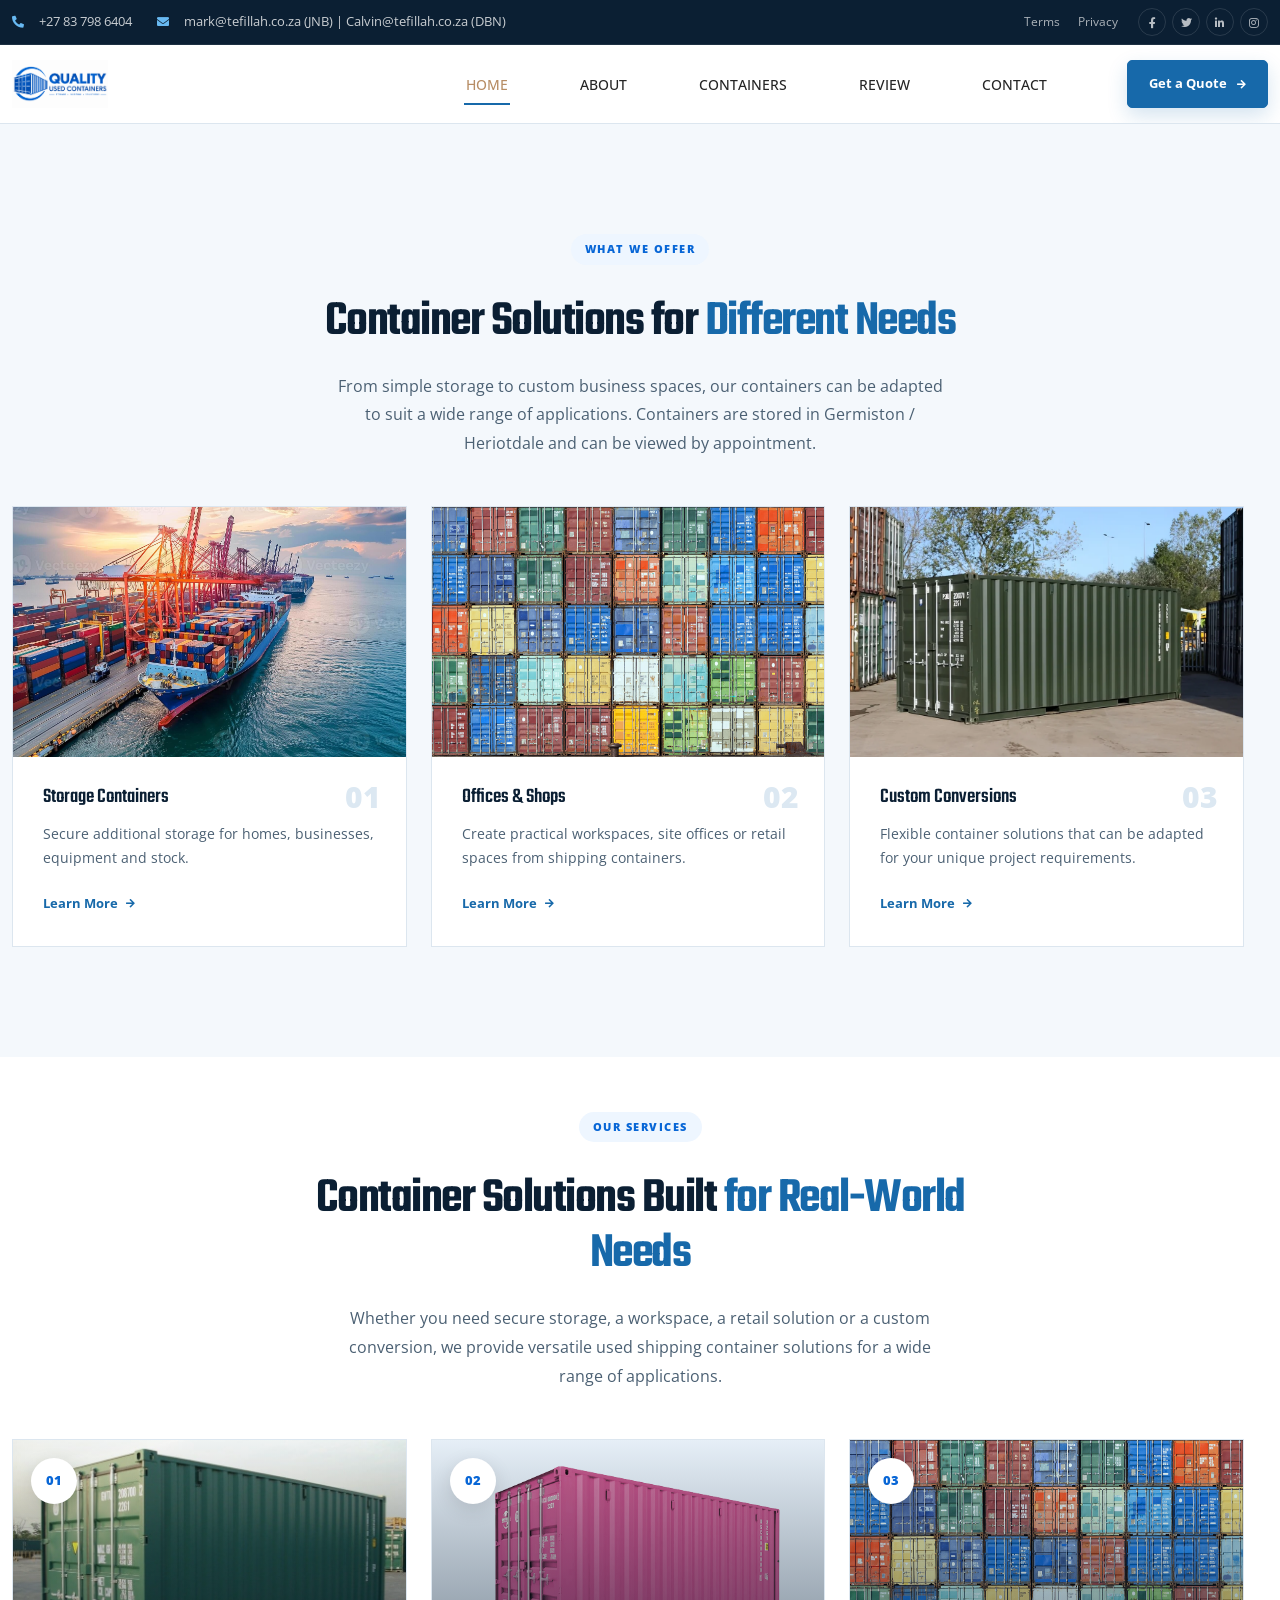
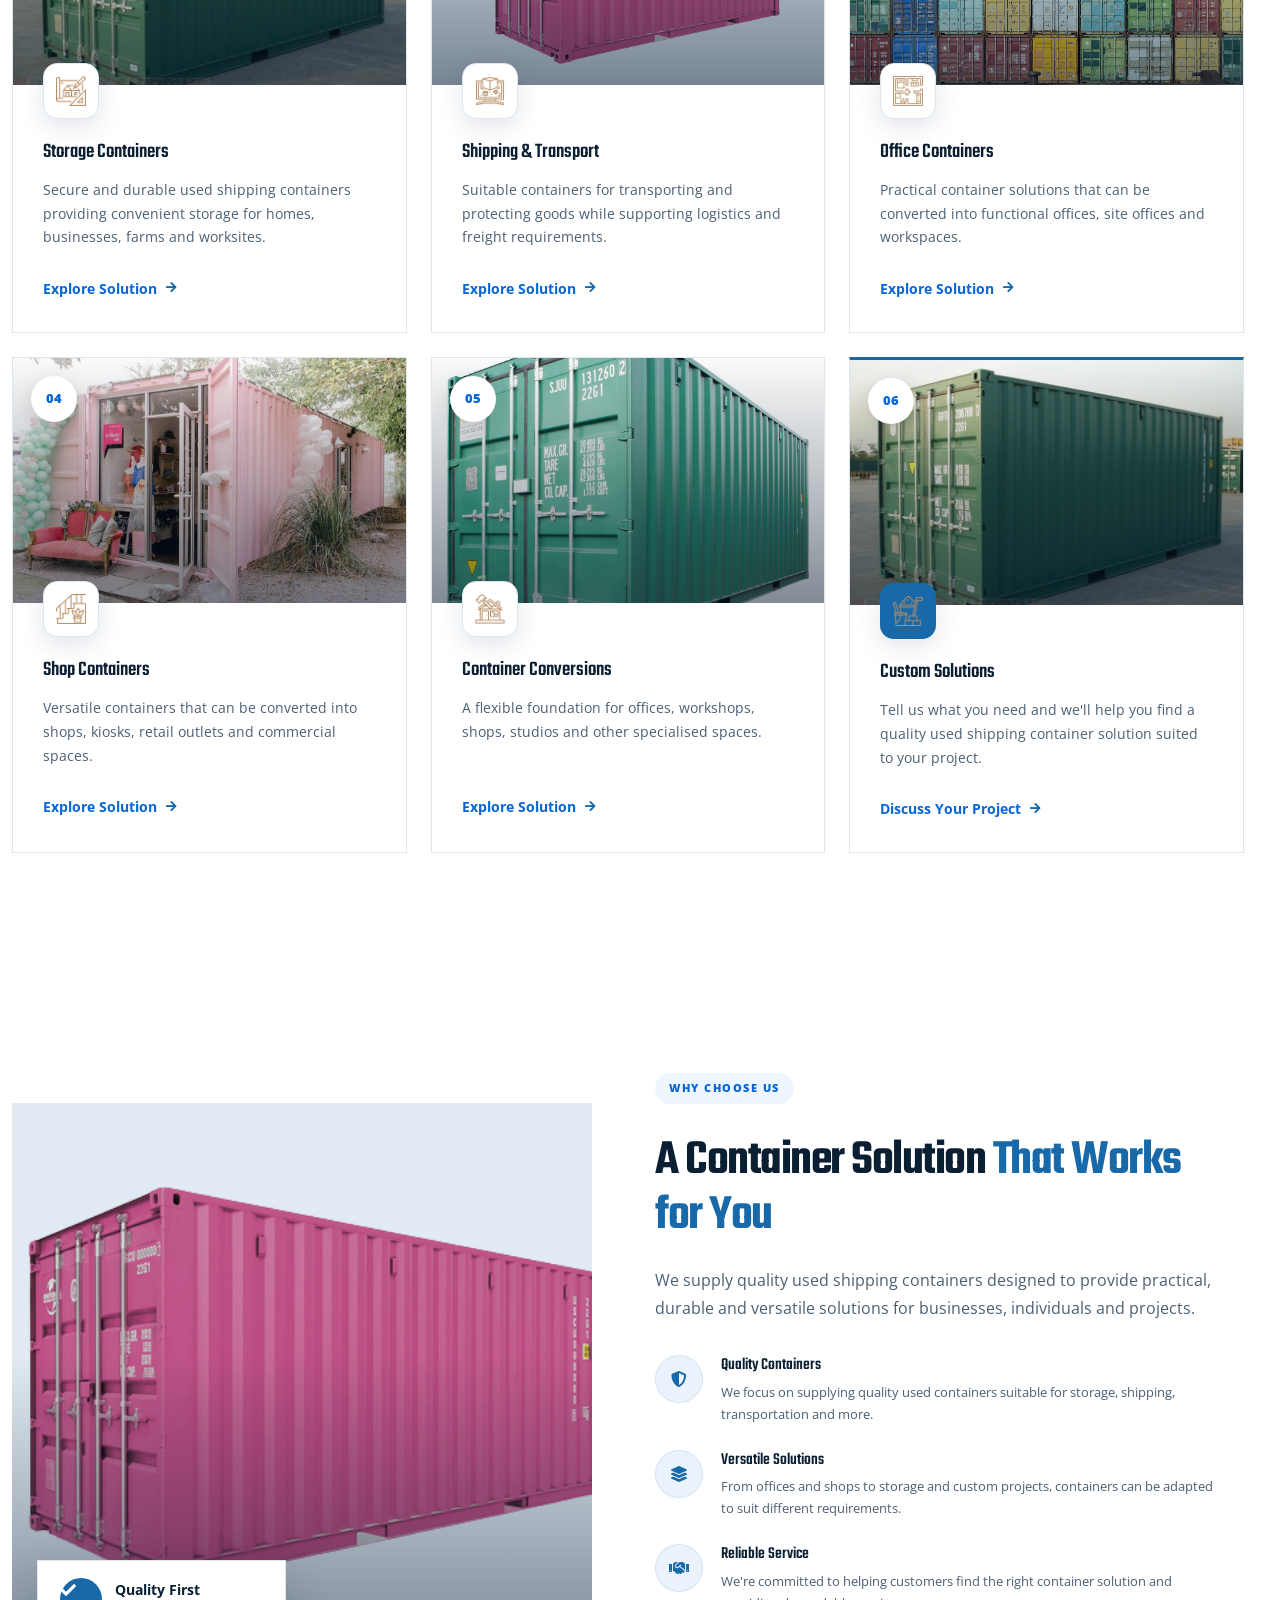
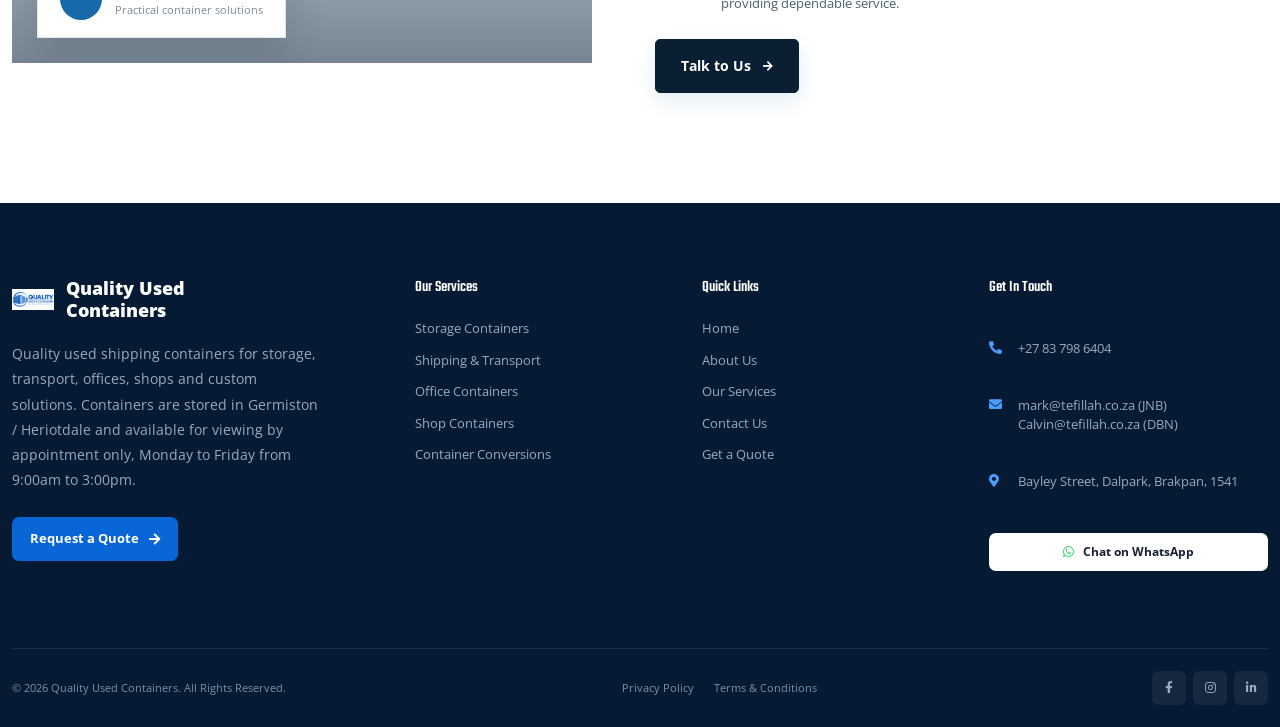
==== commit a79e0032: "Remove code block formatting from index.html" ====
--- a/index.html
+++ b/index.html
@@ -1,4 +1,4 @@
-```html
+
 <!DOCTYPE html>
 <html lang="en">
 
@@ -994,4 +994,4 @@
 </body>
 
 </html>
-```
+
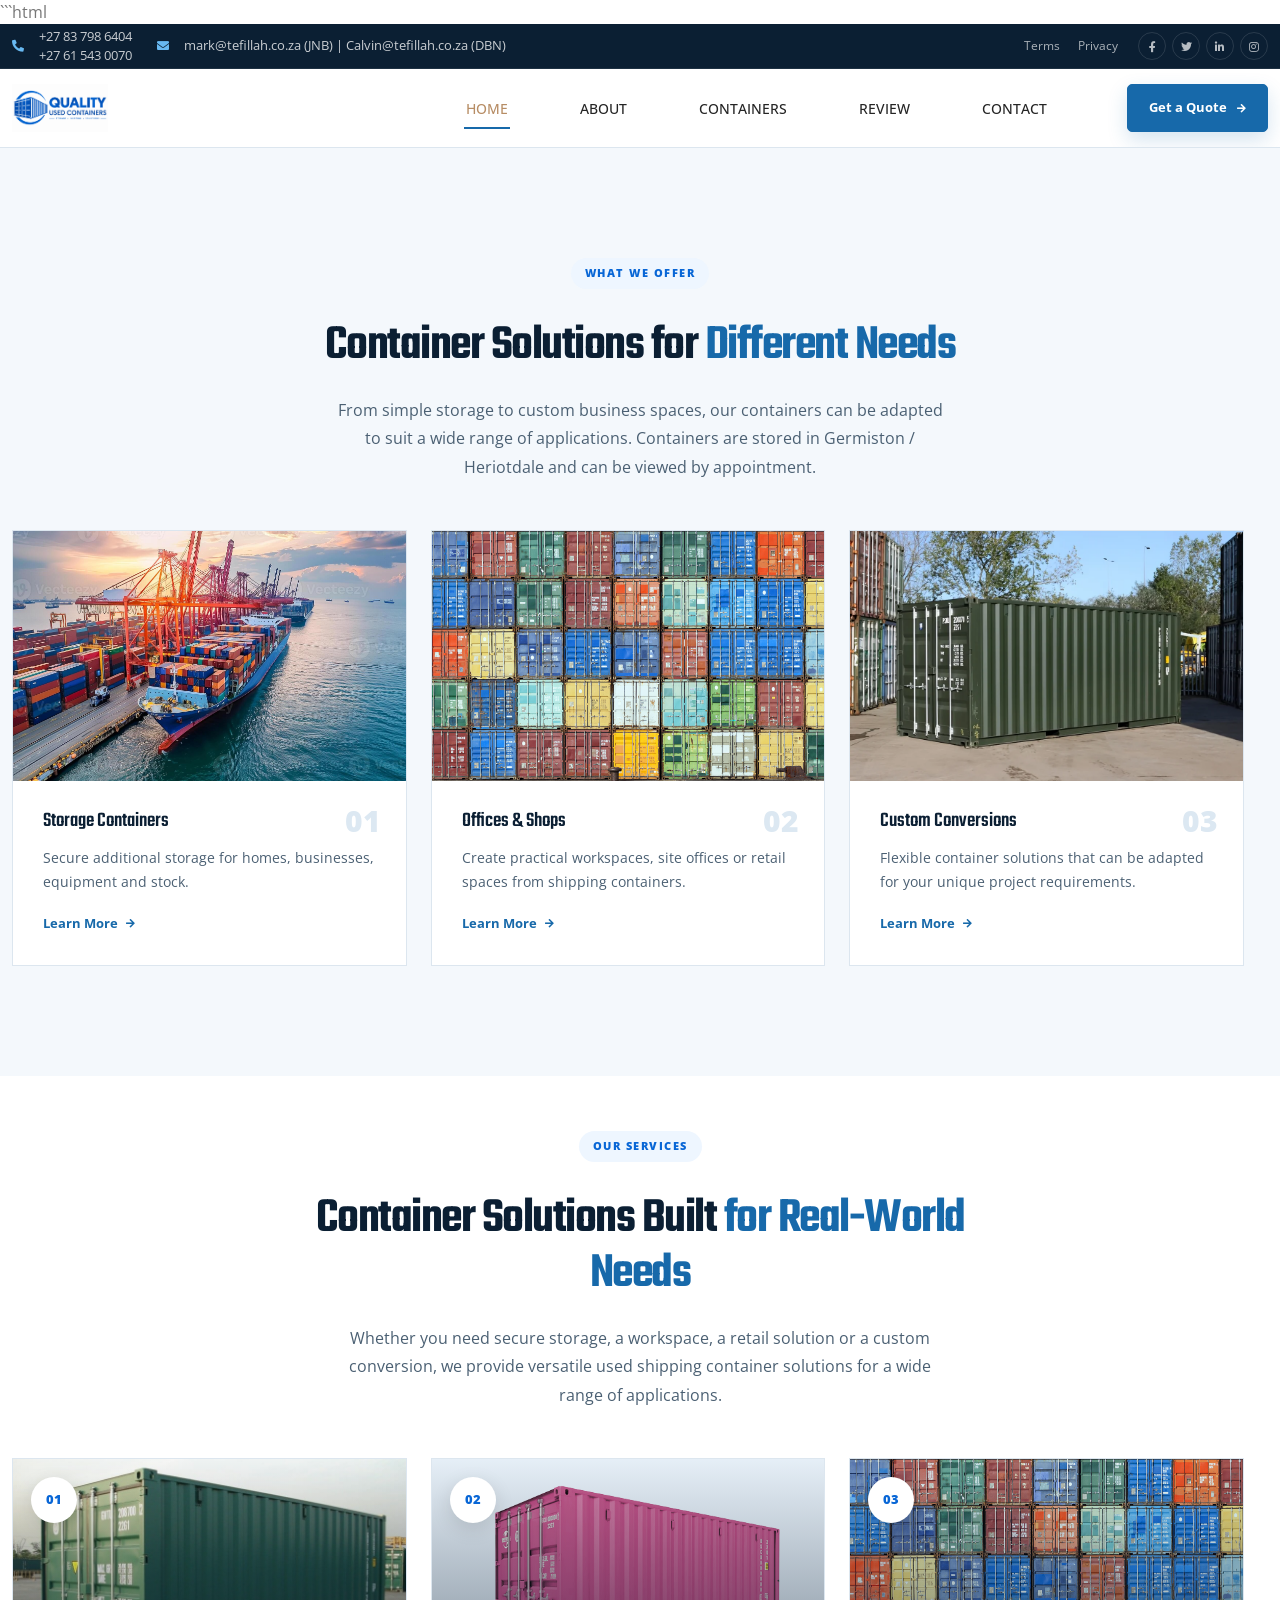
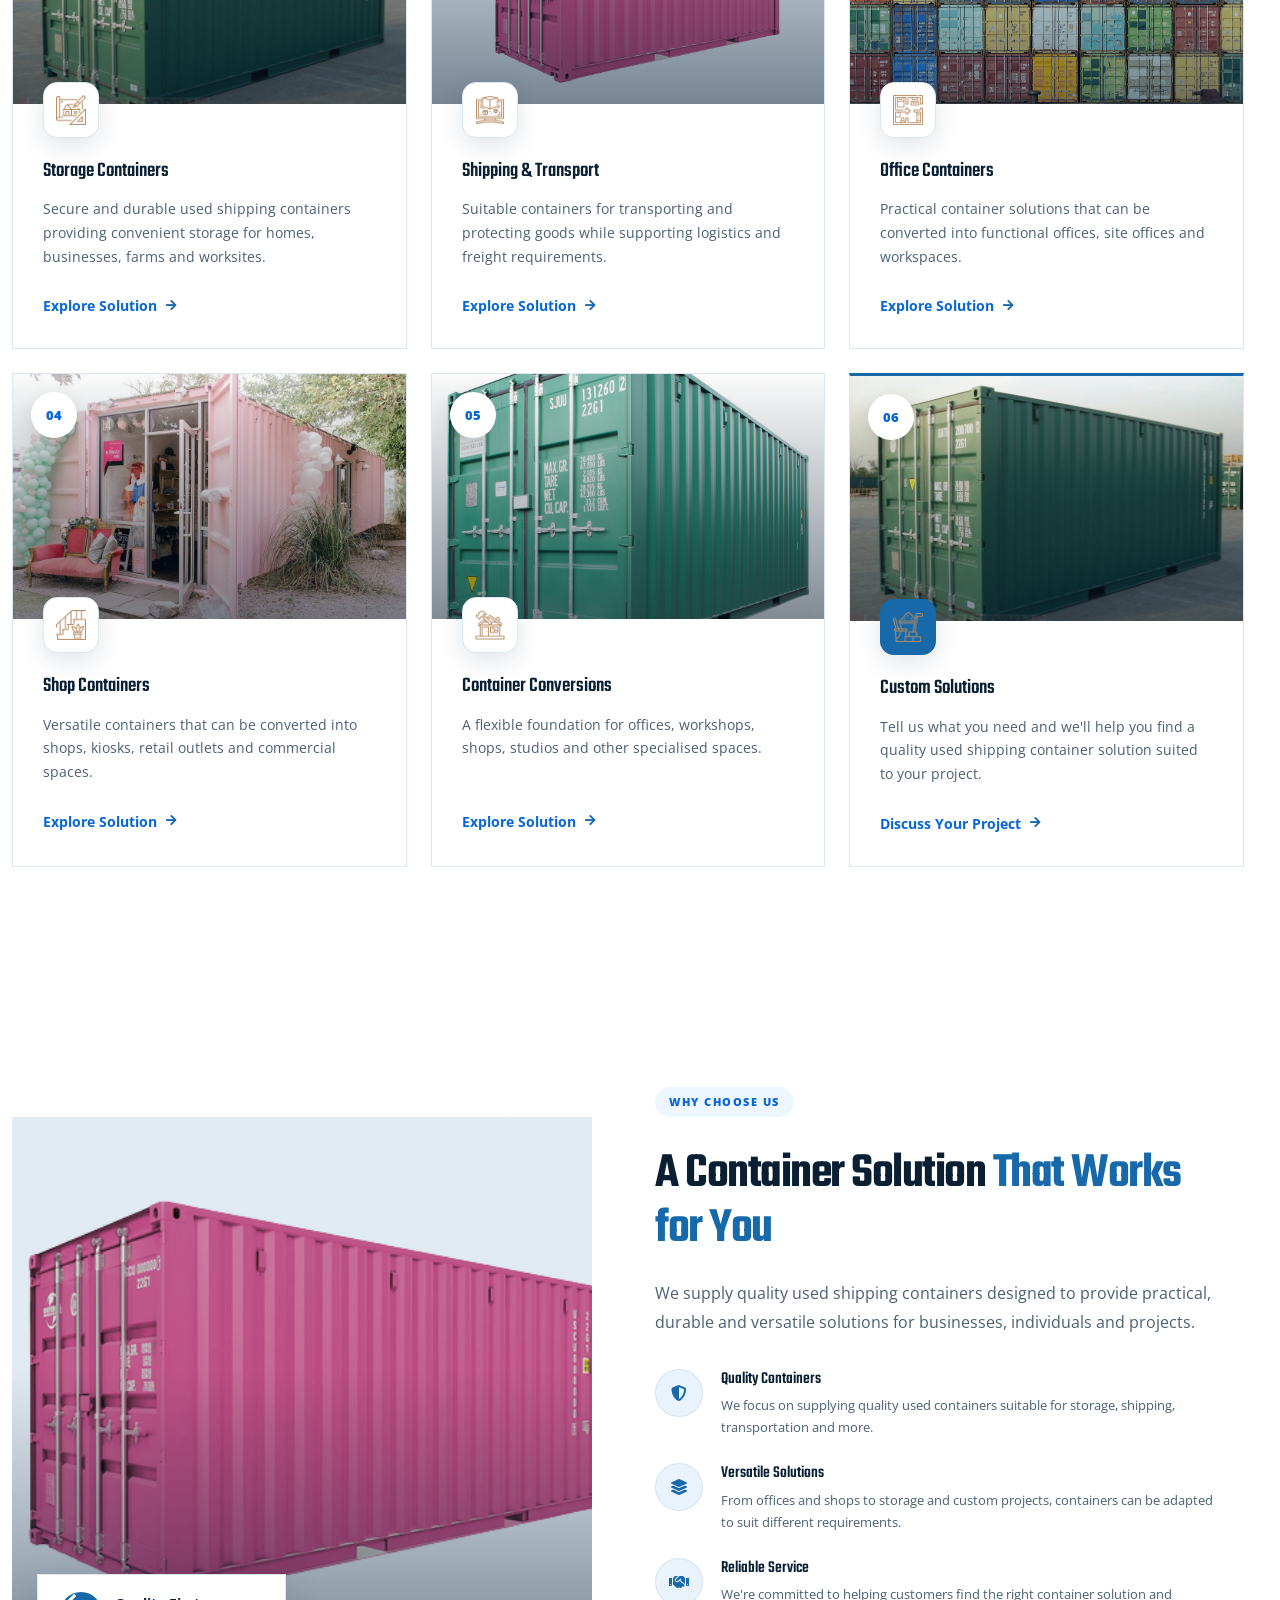
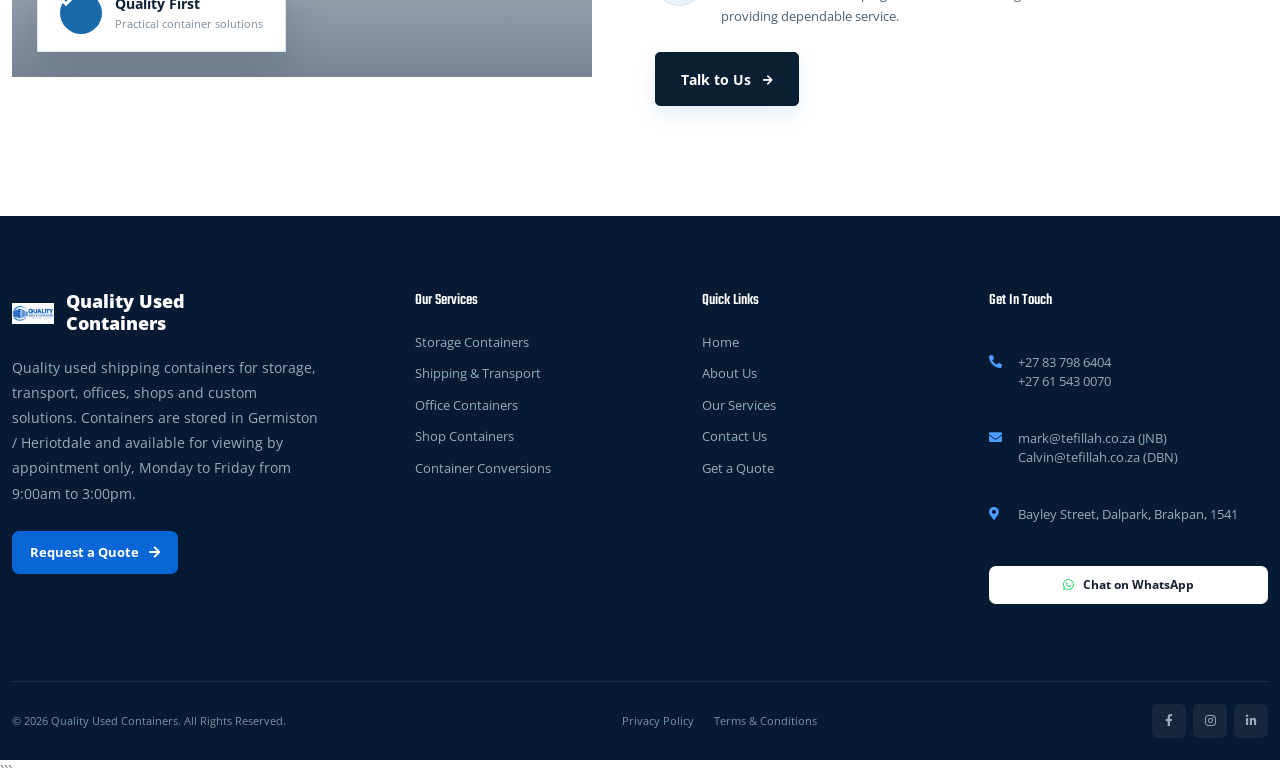
==== commit da4f39c9: "Add files via upload" ====
--- a/index.html
+++ b/index.html
@@ -1,4 +1,4 @@
-
+```html
 <!DOCTYPE html>
 <html lang="en">
 
@@ -42,7 +42,10 @@
             <div class="topbar-contact">
                 <a href="tel:+27837986404">
                     <i class="fa fa-phone-alt"></i>
-                    <span>+27 83 798 6404</span>
+                      <span>
+                    +27 83 798 6404<br>
++27 61 543 0070
+                </span>
                 </a>
 
                 <a href="mailto:mark@tefillah.co.za">
@@ -912,7 +915,10 @@
 
             <a href="tel:+27837986404">
                 <i class="fa fa-phone-alt"></i>
-                <span>+27 83 798 6404</span>
+                <span>
+                    +27 83 798 6404<br>
++27 61 543 0070
+                </span>
             </a>
 
             <a href="mailto:mark@tefillah.co.za">
@@ -994,4 +1000,4 @@
 </body>
 
 </html>
-
+```
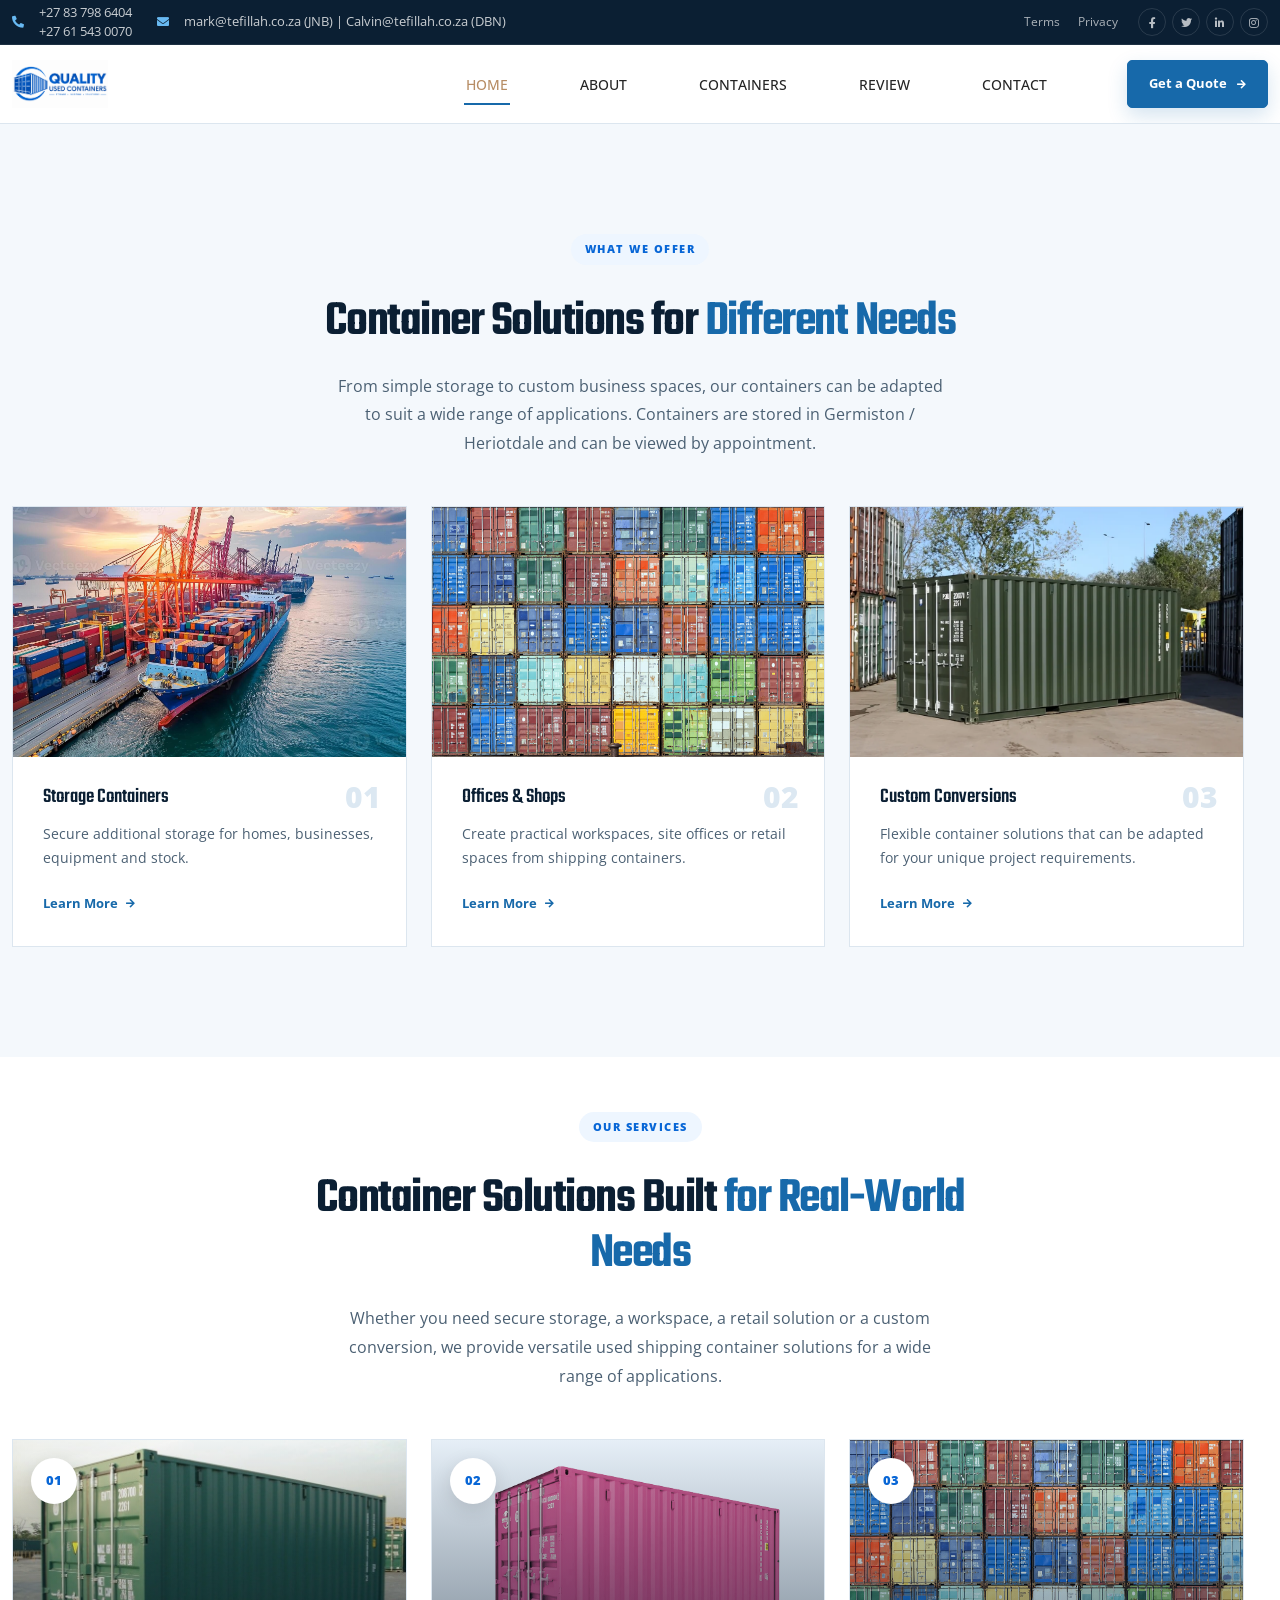
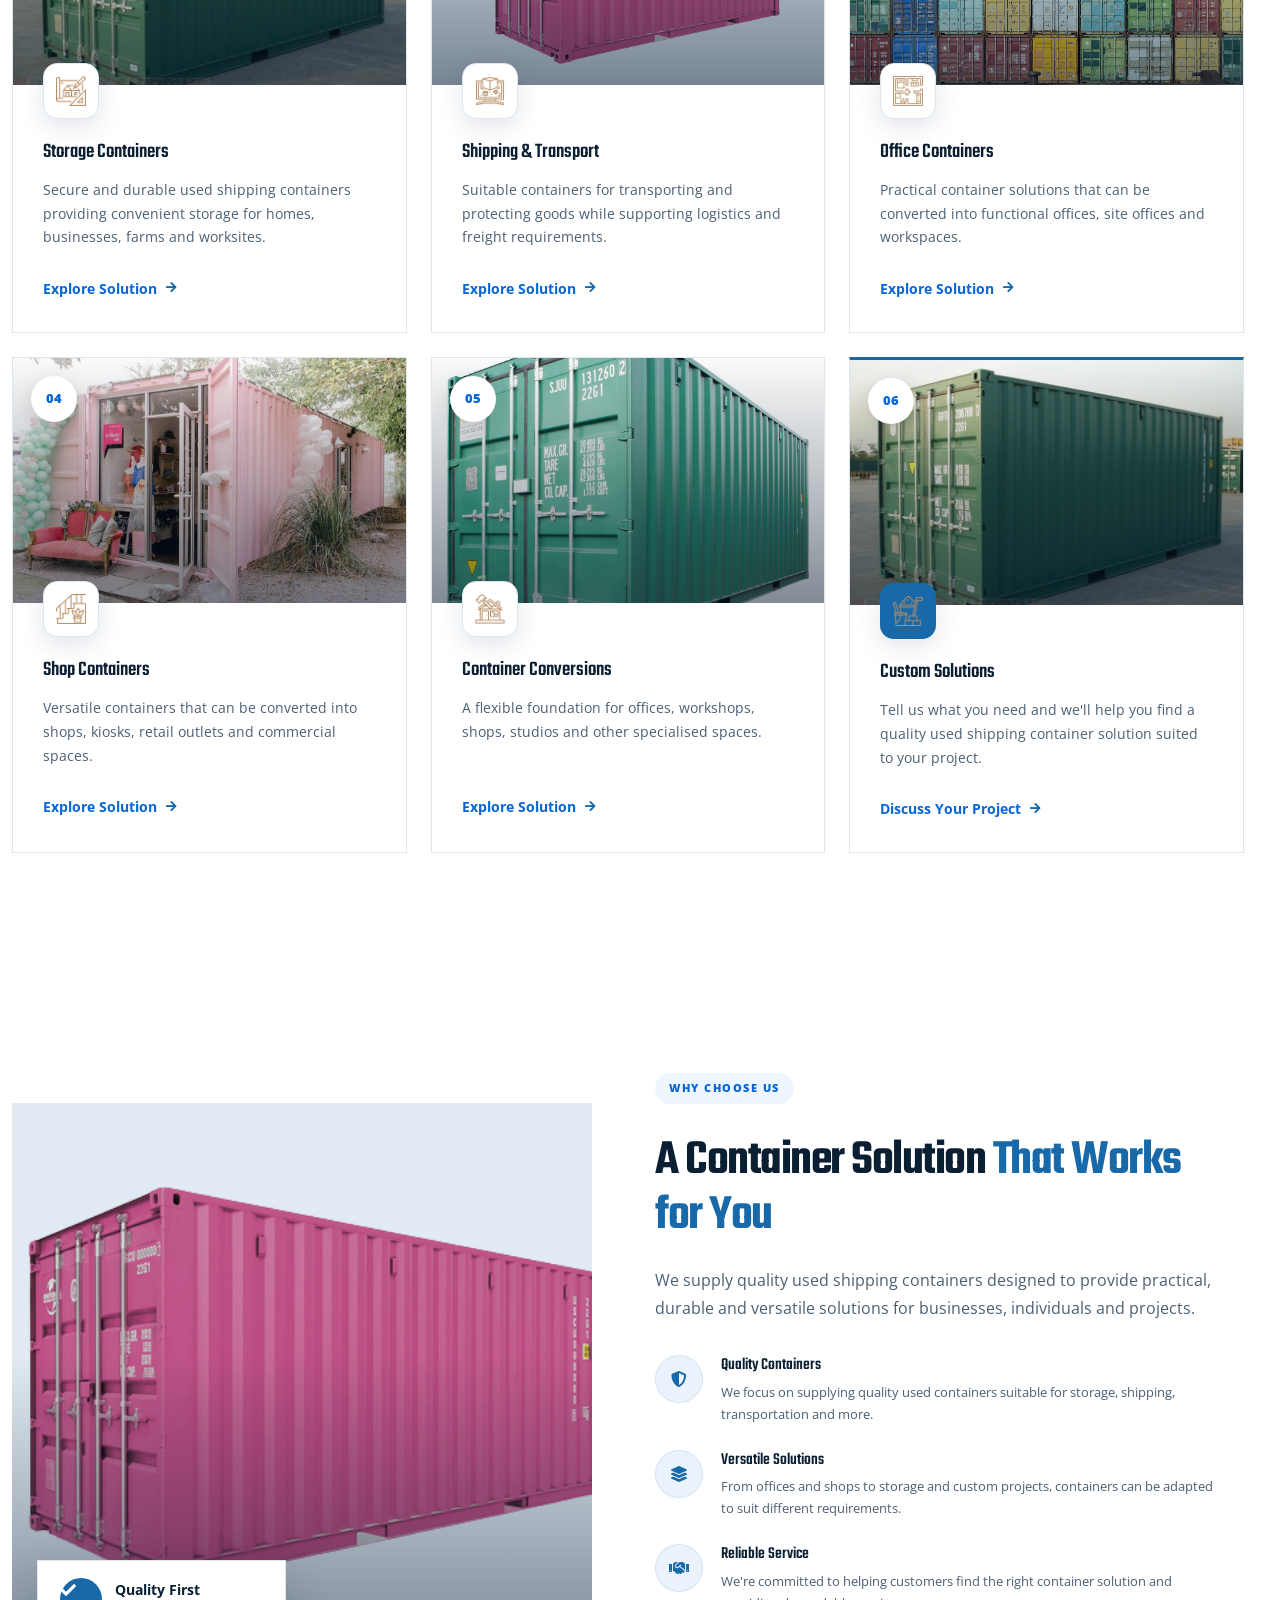
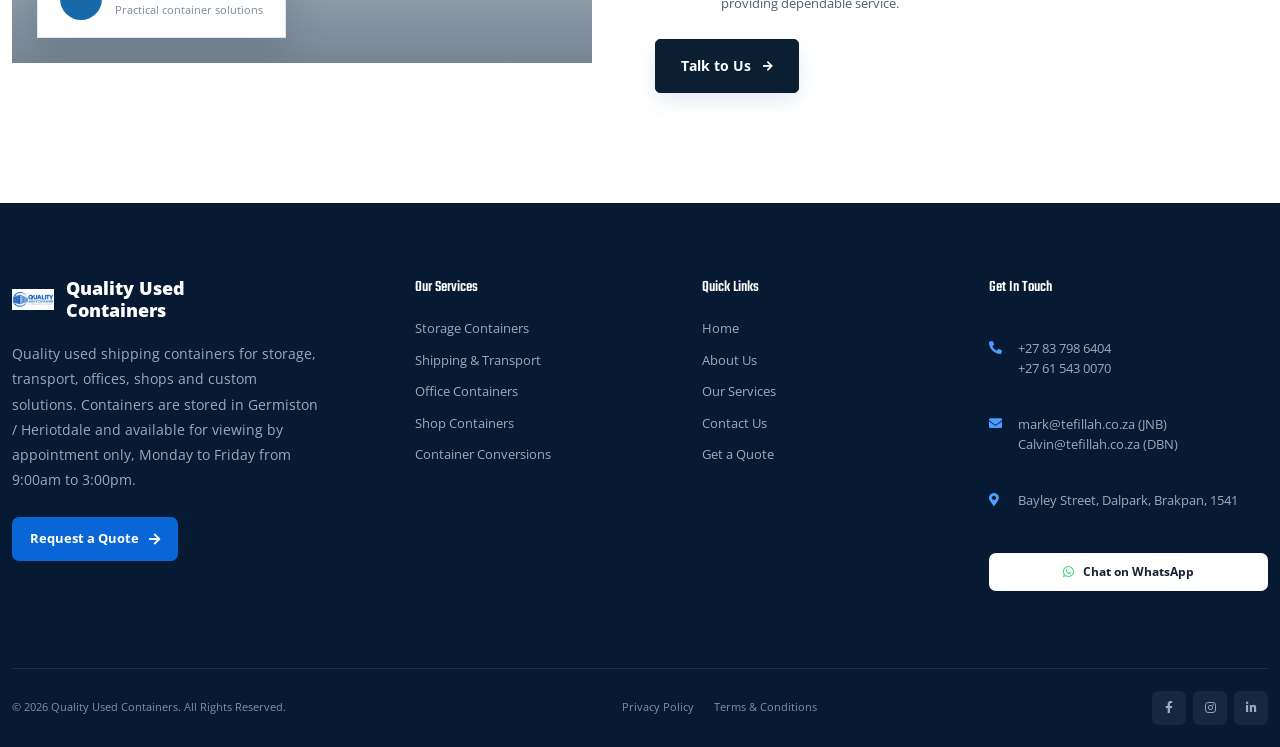
==== commit a4961db0: "Update index.html" ====
--- a/index.html
+++ b/index.html
@@ -1,4 +1,4 @@
-```html
+
 <!DOCTYPE html>
 <html lang="en">
 
@@ -1000,4 +1000,4 @@
 </body>
 
 </html>
-```
+
